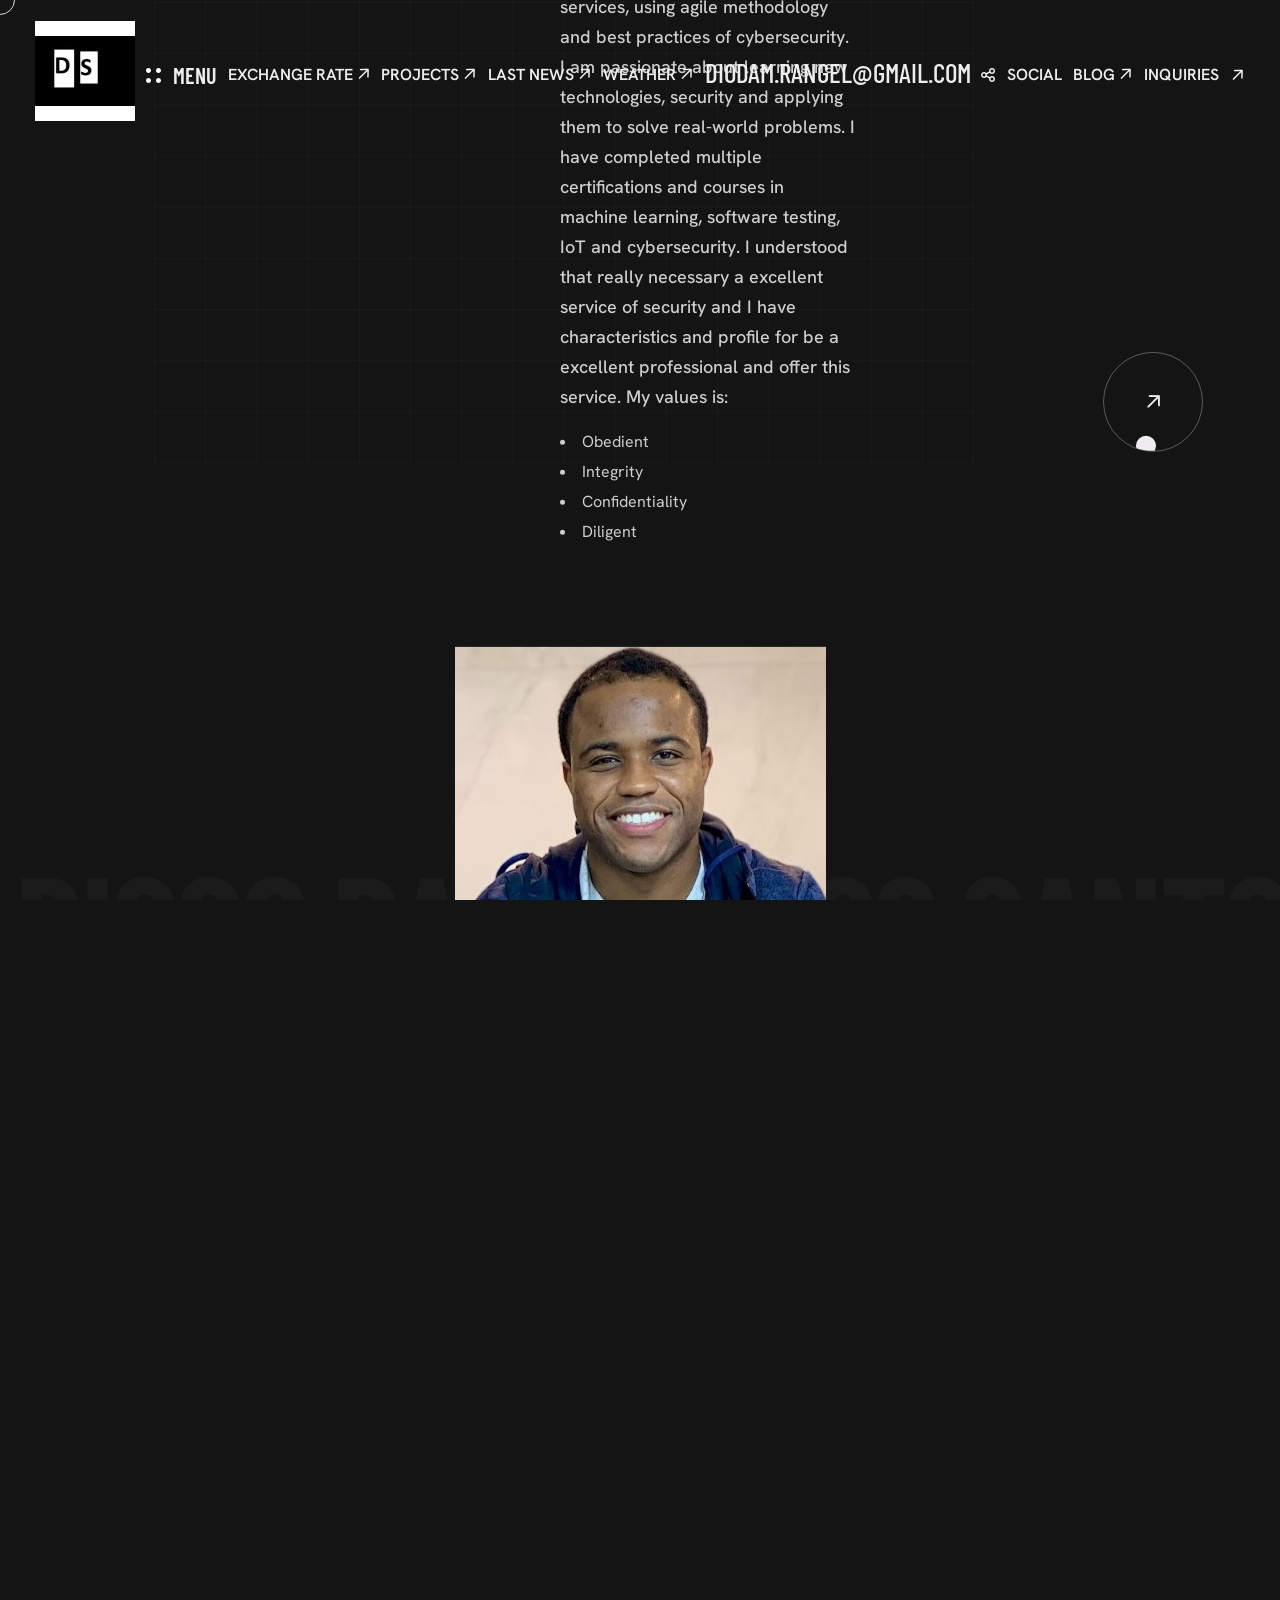
==== week07/index.html @ 123183ba "version week 07 and all assingments and final project" ====
<!doctype html>
<html class="no-js" lang="US">
 <!-- W07 Project BYU Jun 2025 WDD330 Web Frontend Development II -->
<head>
    <meta charset="utf-8">
    <meta http-equiv="x-ua-compatible" content="ie=edge">
    <title> Diogo Rangel Dos Santos WebSite</title>
    <meta name="description" content="">
    <meta name="viewport" content="width=device-width, initial-scale=1">
    <meta name="description" content="WDD 330 - Web Frontend Development II - Diogo Rangel Dos Santos">
    <meta name="author" content="Diogo Rangel Dos Santos">

    <!-- Place favicon.ico in the root directory -->
    <link rel="shortcut icon" type="image/x-icon" href="assets/img/logo/ds.jpeg">

    <!-- CSS here -->
    <link rel="stylesheet" href="assets/css/bootstrap.css">
    <link rel="stylesheet" href="assets/css/animate.css">
    <link rel="stylesheet" href="assets/css/swiper-bundle.css">
    <link rel="stylesheet" href="assets/css/slick.css">
    <link rel="stylesheet" href="assets/css/magnific-popup.css">
    <link rel="stylesheet" href="assets/css/font-awesome-pro.css">
    <link rel="stylesheet" href="assets/css/flaticon_omio.css">
    <link rel="stylesheet" href="assets/css/spacing.css">
    <link rel="stylesheet" href="assets/css/main.css">
</head>

<body class="wt-magic-cursor">
    <!--[if lte IE 9]>
      <p class="browserupgrade">You are using an <strong>outdated</strong> browser. Please <a href="hts://browsehappy.com/">upgrade your browser</a> to improve your experience and security.</p>
      <![endif]-->





    <!-- pre loader area start -->
    <div class="preloader">
        <svg viewBox="0 0 1000 1000" preserveAspectRatio="none">
           <path id="preloaderSvg" d="M0,1005S175,995,500,995s500,5,500,5V0H0Z"></path>
        </svg>
        <div class="preloader-heading">
            <div class="load-text">
               <span>L</span>
               <span>o</span>
               <span>a</span>
               <span>d</span>
               <span>i</span>
               <span>n</span>
               <span>g</span>
            </div>
         </div>
    </div>
    <!-- pre loader area end -->



    <!-- back to top start -->
    <div class="back-to-top-wrapper">
        <button id="back_to_top" type="button" class="back-to-top-btn">
            <svg width="12" height="7" viewBox="0 0 12 7" fill="none" xmlns="http://www.w3.org/2000/svg">
                <path d="M11 6L6 1L1 6" stroke="currentColor" stroke-width="1.5" stroke-linecap="round" stroke-linejoin="round" />
            </svg>
        </button>
    </div>
    <!-- back to top end -->

    

    <!-- cursor to top start -->
    <div class="cursor"></div>
    <div class="cursor2"></div>
    <!-- cursor to top end -->


    <!-- Magic cursor start -->
    <div id="magic-cursor">
        <div id="ball"></div>
    </div>
    <!-- Magic cursor end -->



    <!-- offcanvas area end -->
    <div class="wt-offcanvas-2-area p-relative">
        <div class="wt-offcanvas-2-bg is-left left-box"></div>
        <div class="wt-offcanvas-2-bg is-right right-box d-none d-md-block"></div>
        <div class="wt-offcanvas-2-wrapper">
        <div class="wt-offcanvas-2-left left-box">
            <div class="wt-offcanvas-2-left-wrap d-flex justify-content-between align-items-center">
                <div class="wtoffcanvas__logo">
                    <a class="logo-1" href="index.html"><img src="assets/img/logo/ds.jpeg" alt=""></a>
                </div>
                <div class="wt-offcanvas-2-close d-md-none text-end">
                    <button class="wt-offcanvas-2-close-btn wt-offcanvas-2-close-btn">
                    <span class="text">
                        <span>close</span>
                    </span>
                    <span class="d-inline-block">
                        <span>
                            <svg width="24" height="24" viewBox="0 0 24 24" fill="none" xmlns="http://www.w3.org/2000/svg">
                                <rect width="32.621" height="1.00918" transform="matrix(0.704882 0.709325 -0.704882 0.709325 1.0061 0)" fill="currentcolor"/>
                                <rect width="32.621" height="1.00918" transform="matrix(0.704882 -0.709325 0.704882 0.709325 0 23.2842)" fill="currentcolor"/>
                            </svg>
                        </span>
                    </span>
                    
                    </button>
                </div>
            </div>
            <div class="wt-main-menu-mobile menu-hover-active counter-row">
                <nav></nav>
            </div>
        </div>
        <div class="wt-offcanvas-2-right right-box d-none d-md-block p-relative">
            <div class="wt-offcanvas-2-close text-end">
                <button class="wt-offcanvas-2-close-btn">
                    <span class="text">
                        <span>close</span>
                    </span>
                    <span class="d-inline-block">
                    <span>
                        <svg width="38" height="38" viewBox="0 0 38 38" fill="none"
                            xmlns="http://www.w3.org/2000/svg">
                            <path d="M9.80859 9.80762L28.1934 28.1924" stroke="currentColor" stroke-width="1.5"
                                stroke-linecap="round" stroke-linejoin="round" />
                            <path d="M9.80859 28.1924L28.1934 9.80761" stroke="currentColor" stroke-width="1.5"
                                stroke-linecap="round" stroke-linejoin="round" />
                        </svg>
                    </span>
                    </span>
                    
                </button>
            </div>
            <div class="wt-offcanvas-2-right-inner d-flex flex-column justify-content-between h-100">
                <div class="wtoffcanvas__contact-info">
                    <div class="wtoffcanvas__contact-title">
                        <h5>Contact me</h5>
                    </div>
                    <ul>
                        <li>
                            <i class="fa-solid fa-location-dot"></i>
                            <a href="https://www.google.com/maps/place/S%C3%A3o+Paulo,+SP/@-23.6814346,-46.9249633,10z/data=!3m1!4b1!4m6!3m5!1s0x94ce448183a461d1:0x9ba94b08ff335bae!8m2!3d-23.5557714!4d-46.6395571!16zL20vMDIycGZt?entry=ttu&g_ep=EgoyMDI1MDExMC4wIKXMDSoASAFQAw%3D%3D" target="_blank">São Paulo, Brazil</a>
                        </li>
                        <li>
                            <i class="fas fa-envelope"></i>
                            <a href="mailto:diodam.rangel@gmail.com"><span class="__cf_email__">diodam.rangel@gmail.com</span></a>
                        </li>
                    </ul>
                </div>
                <div class="wt-footer-2-social wt-footer-right-social d-none d-sm-block">
                    <ul>
                        <li>
							<a href="https://www.linkedin.com/in/diogorangels/" target="_blank">
                                <span class="active-media">Linkedin</span>
                                <span class="hover-media"><i class="fa-brands fa-linkedin-in"></i></span>
                            </a>
                        </li>
						<li>
							<a href="https://github.com/diogorangel" target="_blank">
								<span class="active-media">GitHub</span>
								<span class="hover-media"> <i class="fa-brands fa-github"></i></span>
							</a>
                        </li>
                        <li>
							<a href="https://www.facebook.com/diogorangels" target="_blank">
								<span class="active-media">Facebook</span>
								<span class="hover-media"><i class="fa-brands fa-facebook-f"></i></span>
							</a>
                        </li>
                        <li>
                          <a href="https://instagram.com/_diogorangel" target="_blank">
                            <span class="active-media">Instagram</span>
                            <span class="hover-media"><i class="fa-brands fa-instagram"></i></span>
                          </a>
                        </li>
                        <li>
                            <a href="https://soundcloud.com/diogorangel" target="_blank">
                              <span class="active-media">Soundcloud</span>
                              <span class="hover-media"><i class="fa-brands fa-soundcloud"></i></span>
                            </a>
                        </li>
                      </ul>
                </div>
            </div>
        </div>
        </div>
    </div>
    <!-- offcanvas area start -->



    <!-- header area start -->
    <header class="wt-header-height">
        <div id="header-sticky" class="wt-header-area wt-header-transparent">
            <div class="container-fluid">
                <div class="row align-items-center">
                    <div class="col">
                        <div class="wt-header-wrapper">

                            <!-- logo -->
                            <div class="wt-header-logo">
                                <a href="index.html"><img src="assets/img/logo/ds.jpeg" alt=""></a>
                            </div>

                            <!-- toggle -->
                            <div class="wt-header-menu">
                                <button class="wt-offcanvas-open-btn">
                                    <span><svg width="15" height="15" viewBox="0 0 15 15" fill="none" xmlns="http://www.w3.org/2000/svg">
                                        <path fill-rule="evenodd" clip-rule="evenodd" d="M2.5 5C3.88071 5 5 3.88071 5 2.5C5 1.11929 3.88071 0 2.5 0C1.11929 0 0 1.11929 0 2.5C0 3.88071 1.11929 5 2.5 5ZM2.5 15C3.88071 15 5 13.8807 5 12.5C5 11.1193 3.88071 10 2.5 10C1.11929 10 0 11.1193 0 12.5C0 13.8807 1.11929 15 2.5 15ZM15 2.5C15 3.88071 13.8807 5 12.5 5C11.1193 5 10 3.88071 10 2.5C10 1.11929 11.1193 0 12.5 0C13.8807 0 15 1.11929 15 2.5ZM12.5 15C13.8807 15 15 13.8807 15 12.5C15 11.1193 13.8807 10 12.5 10C11.1193 10 10 11.1193 10 12.5C10 13.8807 11.1193 15 12.5 15Z" fill="white"/></svg>
                                    </span>
                                     menu
                                </button>
                            </div>

                            <!-- menu -->
                            <div class="d-none">
                                <nav class="wt-main-menu-content">
                                    <ul>
                                        <li class="has-dropdown"><a href="index.html">Home</a>
                                            <div class="wt-submenu submenu dark has-homemenu">
                                                <div class="row gx-6 row-cols-1 row-cols-md-1 row-cols-lg-2 row-cols-xl-3">
                                                    <div class="col homemenu mb-30">
                                                        <div class="homemenu-thumb mb-15">
                                                            <img src="assets/img/menu/home1.jpg" alt="">
                                                            <div class="homemenu-btn">
                                                                <a class="menu-btn show-1" href="index.html" id="#index">Home Page</a>
                                                            </div>
                                                        </div>
                                                        <div class="homemenu-content text-center">
                                                            <h4 class="homemenu-title">
                                                                <a href="index.html">Home Page</a>
                                                            </h4>
                                                        </div>
                                                    </div>                                                   
                                                </div>
                                            </div>
                                        </li>
                                        <li class="has-dropdown"><a href="portfolio.html">Services</a>
                                            <ul class="submenu dark wt-submenu">
                                                <li><a href="portfolio.html">Projects</a></li>
                                            </ul>
                                        </li>
                                        <li class="has-dropdown"><a href="https://www.linkedin.com/newsletters/technology-on-my-vision-7267611643126132736/" target="_blank">Blog</a>
                                            <ul class="submenu dark wt-submenu">
                                                <li><a href="https://www.linkedin.com/newsletters/technology-on-my-vision-7267611643126132736/" target="_blank">Technology on my vision</a></li>
                                            </ul>
                                        </li>
                                   <ul class="submenu dark wt-submenu"></ul>
                                        <li><a href="contact.html">Contact</a></li>
                                        <li><a href="News.html">News</a></li>
                                        <li><a href="ExchangeRate.html">Exchange Rate</a></li>
                                    </ul>
                                </nav>
                            </div>
                            <div class="wt-header-buton icon_main d-none d-sm-block">
                                <a class="wt-header-btn" href="ExchangeRate.html">Exchange Rate</a>
                                <span class="icon_box">
                                    <i class="icon_first fa-regular fa-arrow-right"></i>
                                    <i class="icon_second fa-regular fa-arrow-right"></i>
                                </span>
                            </div>
   
                            <div class="wt-header-buton icon_main d-none d-sm-block">
                                <a class="wt-header-btn" href="portfolio.html">Projects</a>
                                <span class="icon_box">
                                    <i class="icon_first fa-regular fa-arrow-right"></i>
                                    <i class="icon_second fa-regular fa-arrow-right"></i>
                                </span>
                            </div>
                             <div class="wt-header-buton icon_main d-none d-sm-block">
                                <a class="wt-header-btn" href="News.html">Last News</a>
                                <span class="icon_box">
                                    <i class="icon_first fa-regular fa-arrow-right"></i>
                                    <i class="icon_second fa-regular fa-arrow-right"></i>
                                </span>
                            </div>

                             <div class="wt-header-buton icon_main d-none d-sm-block">
                                <a class="wt-header-btn" href="weather.html">Weather</a>
                                <span class="icon_box">
                                    <i class="icon_first fa-regular fa-arrow-right"></i>
                                    <i class="icon_second fa-regular fa-arrow-right"></i>
                                </span>
                            </div>

                            <!-- mail -->
                            <div class="wt-header-mail d-none d-lg-block">
                                <a href="mailto:diodam.rangel@gmail.com">diodam.rangel@gmail.com</a>
                            </div>

                            <!-- social -->
                            <div class="wt-header-social d-none d-sm-block">
                                <ul>
                                    <li>
                                        <input class="wt-header-check-btn" type="checkbox">
                                        <a href="#submenu" onclick="scrollToSubmenu()"> <i class="fa-sharp fa-regular fa-share-nodes"></i>Social</a>
                                        <ul id ="submenu" class="submenu">
                                            <li><a href="https://www.linkedin.com/in/diogorangels/" target="_blank">LinkedIn</a></li>
                                            <li><a href="https://github.com/diogorangel" target="_blank">GitHub</a></li>
                                            <li><a href="https://www.facebook.com/diogorangels" target="_blank">Facebook</a></li>
                                            <li><a href="https://instagram.com/_diogorangel" target="_blank">Instagram</a></li>
                                            <li><a href="https://soundcloud.com/diogorangel" target="_blank">Soundcloud</a></li>
                                        </ul>
                                        <script>
                                            function scrollToSubmenu() {
                                                const submenu = document.querySelector('.submenu');
                                                submenu.scrollIntoView({ behavior: 'smooth' }); // Scrolla suavemente até o submenu
                                            }
                                        </script>
                                    </li>
                                </ul>
                            </div>
                            
                             <!-- blog -->
                            <div class="wt-header-buton icon_main d-none d-sm-block">
                                <a class="wt-header-btn" href="https://www.linkedin.com/newsletters/technology-on-my-vision-7267611643126132736/" target="_blank">Blog</a>
                                <span class="icon_box">
                                    <i class="icon_first fa-regular fa-arrow-right"></i>
                                    <i class="icon_second fa-regular fa-arrow-right"></i>
                                </span>
                            </div>

                            <!-- button -->
                            <div class="wt-header-buton icon_main d-none d-sm-block">
                                <a class="wt-header-btn" href="https://www.linkedin.com/in/diogorangels/" target="_blank">Inquiries 
                                    <span class="icon_box">
                                        <i class="icon_first fa-regular fa-arrow-right"></i>
                                        <i class="icon_second fa-regular fa-arrow-right"></i>
                                    </span>
                                </a>
                            </div>

                        </div>
                    </div>
                </div>
            </div>
        </div>
    </header>
    <!-- header area end -->



    <div id="smooth-wrapper">
        <div id="smooth-content">
            
            <main>
                <!-- Hero area start -->
                <section class="wt-hero-area fix">
                    <div class="container">
                        <div class="row">
                            <div class="col-xl-10">
                                <div class="wt-hero-content wt_fade_anim">
                                    <h4 class="wt-hero-subtitle">I'm Diogo Rangel <span></span> Thank you so much for come here.</h4>
                                    <h1 class="wt-hero-title">I'm professional for now and for the future</h1>
                                    <div class="wt-hero-descr">
                                        <h2 class="wt-hero-paragraph">As a System Analyst (QA), I have experience in test automation, quality assurance, and software development using Java, Python, Selenium, Cucumber,SQL, HTML , CSS and other tools and frameworks.
											And I have background in cybersecutiry and software development.
										</h2>
                                    </div>
                                </div>
                            </div>
                        </div>
                        <div class="row justify-content-center">
                            <div class="col-xl-2">
                                <div class="wt-hero-button">
                                    <div class="wt-hover-btn-wrapper text-center">
                                        <a class="wt-btn-circle wt-hover-btn-item wt-hover-btn" href="#">
                                           <span class="wt-btn-circle-icon">
                                            <i class="fa-regular fa-arrow-up-right"></i>
                                           </span>
                                           <i class="wt-btn-circle-dot"></i>
                                        </a>
                                     </div>
                                </div>
                            </div>
                        </div>
                    </div>
                    <div class="wt-hero-shape">
                        <img class="wt-hero-shape-2" src="assets/img/hero/hero-bg-shape2.jpeg" alt="button linkedin">
                        <img class="wt-hero-shape-3" src="assets/img/hero/hero-bg-shape3.jpeg" alt="button linkedin">
                    </div>
                </section>
                <!-- Hero area end -->


                <!-- About area start-->
                <section class="wt-about-area">
                    <div class="wt-about-top mb-100">
                        <div class="container">
                            <div class="row">
                                <div class="col-xl-5 col-lg-5">
                                    <div class="wt-section-wrapper wt_fade_anim" data-delay=".3">
                                        <h2 class="wt-section-title wt-text-invert">Hi
                                            people</h2>
                                    </div>
                                </div>
                                <div class="col-xl-4 col-lg-4 col-md-6">
                                    <div class="wt-about-content wt_fade_anim" data-delay=".5">
                                        <p class="wt-about-paragraph">I'm Diogo Rangel. As a System Analyst (QA), I have experiences in test automation, quality assurance, and software development using Java, Python, Selenium, Cucumber,SQL, HTML , CSS and other tools and frameworks. I have many works experiences in many areas. 
											I work with a bank client to deliver reliable, secure, and user-friendly web and mobile applications, APIs, and web services, using agile methodology and best practices of cybersecurity. I am passionate about learning new technologies, security and applying them to solve real-world problems.
											 I have completed multiple certifications and courses in machine learning, software testing, IoT and cybersecurity. I understood that really necessary a excellent service of security and I have characteristics and profile for be a excellent professional and offer this service. 
											 My values is:</p>
                                             <li>Obedient</li>
											 <li>Integrity</li>	
											 <li>Confidentiality</li>
											 <li>Diligent</li>
                                    </div>
                                </div>
                                <div class="col-xl-3 col-lg-3 col-md-6">
                                    <div class="wt-about-content two wt_fade_anim" data-delay=".7">
                                        <p class="wt-about-paragraph">Whether I’m QA on the development process of an app,
                                            a website, or an interactive interface, I understood that really necessary a excellent service.</p>
                                    </div>
                                </div>
                            </div>
                        </div>
                    </div>
                    <div class="wt-about-bottom">
                        <div class="container-fluid">
                            <div class="row">
                                <div class="col">
                                    <div class="wt-about-bottom-wrapper">
                                        <div class="wt-about-bottom-thumb text-center wt_fade_anim" data-delay=".3">
                                            <img src="assets/img/about/menote.jpg" alt="">
                                        </div>
                                        <div class="wt-about-bottom-button">
                                            <div class="wt-hover-btn-wrapper">
                                                <a class="wt-btn-circle wt-hover-btn-item wt-hover-btn" href="#">
                                                   <span class="wt-btn-circle-icon">
                                                    <i class="fa-regular fa-arrow-up-right"></i>
                                                   </span>
                                                   <i class="wt-btn-circle-dot"></i>
                                                </a>
                                             </div>
                                        </div>
                                        <div class="wt-about-bottom-content text-center">
                                            <h2 class="wt-about-title">Diogo Rangel Dos Santos</h2>
                                        </div>
                                    </div>
                                </div>
                            </div>
                        </div>
                    </div>
                </section>
                <!-- About area end -->


                <!-- Project area start -->
                <section class="wt-project-area fix">
                    <div class="container">
                        <div class="row justify-content-center">
                            <div class="col-xl-9">
                                <div class="wt-section-wrapper mb-70 wt_fade_anim" data-delay=".3">
                                    <h2 class="wt-section-title wt-text-invert">let’s Explore <br>
                                        Some projects</h2>
                                    <div class="wt-section-descr">
                                        <h2 class="wt-section-paragraph">Follow some projects that I Did</h2>
                                    </div>
                                </div>
                            </div>
                        </div>
                        <div class="row">
                            <div class="col-xl-12">
                                <div class="wt-project-widgets wt-hover__widget p-relative">
                                    <div class="wt-project-item current wt-widget__item wt-hover__reveal-item">
                                        <a href="portfolio.html#id=BemolDigital">
                                            <div class="wt-project-content">
                                                <h3 class="wt-project-title">Project in Java/Selenium</h3>
                                                <h3 class="wt-project-tag">Tests automated for Bemol Company</h3>
                                                <div class="wt-project-action"><span><i class="fa-regular fa-arrow-up-right"></i></span></div>
                                            </div>
                                        </a>
                                        <div class="wt-hover__reveal-bg" data-background="assets/img/project/project-thumb.jpg"></div>
                                    </div>
                                    <div class="wt-project-widgets wt-hover__widget p-relative">
                                        <div class="wt-project-item current wt-widget__item wt-hover__reveal-item">
                                            <a href="portfolio.html#id=Mentorious">
                                                <div class="wt-project-content">
                                                    <h3 class="wt-project-title">Project in Java/Selenium</h3>
                                                    <h3 class="wt-project-tag">Tests automated for start up from USA</h3>
                                                    <div class="wt-project-action"><span><i class="fa-regular fa-arrow-up-right"></i></span></div>
                                                </div>
                                            </a>
                                            <div class="wt-hover__reveal-bg" data-background="assets/img/project/project-thumb2.jpg"></div>
                                        </div>
                                    </div>
                                    <div class="wt-project-item wt-widget__item wt-hover__reveal-item">
                                        <a href="portfolio.html#id=CyberSecurity">
                                            <div class="wt-project-content">
                                                <h3 class="wt-project-title">Linux Commands as Analyst CyberSecurity</h3>
                                                <h3 class="wt-project-tag">File permissions in Linux</h3>
                                                <div class="wt-project-action"><span><i class="fa-regular fa-arrow-up-right"></i></span></div>
                                            </div>
                                        </a>
                                        <div class="wt-hover__reveal-bg" data-background="assets/img/portfolio/LinuxExample.jpg"></div>
                                    </div>
                                    <div class="wt-project-item wt-widget__item wt-hover__reveal-item">
                                        <a href="portfolio.html#id=CyberSecurity">
                                            <div class="wt-project-content">
                                                <h3 class="wt-project-title">CyberSecurity</h3>
                                                <h3 class="wt-project-tag">SQL queries</h3>
                                                <div class="wt-project-action"><span><i class="fa-regular fa-arrow-up-right"></i></span></div>
                                            </div>
                                        </a>
                                        <div class="wt-hover__reveal-bg" data-background="assets/img/project/project-thumb3.jpg"></div>
                                    </div>
                                </div>
                            </div> 
                        </div>     
                    </div>
                    <div class="wt-service-shape">
                        <img class="wt-service-shape-1" src="assets/img/hero/hero-bg-shape2.png" alt="shape">
                        <img class="wt-service-shape-2" src="assets/img/hero/hero-bg-shape3.png" alt="shape">
                        <img class="wt-service-shape-3" src="assets/img/service/service-bg-shape.png" alt="shape">
                    </div>
                </section>
                <!-- Service area end -->


                <!-- Process area Start -->
                <section class="wt-process-area">
                    <div class="container">
                        <div class="row justify-content-center">
                            <div class="col-xl-7">
                                <div class="wt-section-wrapper mb-70 wt_fade_anim">
                                    <h2 class="wt-section-title wt-text-invert">What are <br>
                                        points importants about me</h2>
                                    <div class="wt-section-descr">
                                        <p class="wt-section-paragraph">I had studied in many locals and develop
                                            my skills in many areas. I have a lot of experience in many areas.
                                        </p>
                                    </div>
                                </div>
                            </div>
                        </div>
                        <div class="row">
                            <div class="wt-process-wrapper">
                                <div class="wt-process-item wt_fade_anim" data-delay=".3">
                                    <div class="wt-process-number">
                                        <span>01</span>
                                    </div>
                                    <div class="wt-process-content">
                                        <h4 class="wt-process-title">Process of Quality of software</h4>
                                        <p class="wt-process-paragraph">I already had worked at LG Mobile, 
                                            Bradesco Bank and Brazil Bank.</p>
                                        <div class="wt-process-thumb">
                                            <img src="assets/img/process/process-thumb.jpg" alt="me">
                                        </div>
                                    </div>
                                </div>
                                <div class="wt-process-item wt_fade_anim" data-delay=".5">
                                    <div class="wt-process-number">
                                        <span>02</span>
                                    </div>
                                    <div class="wt-process-content">
                                        <h4 class="wt-process-title">I already did many kinds of voluntter services</h4>
                                        <p class="wt-process-paragraph">Around the world</p>
                                        <div class="wt-process-thumb">
                                            <img src="assets/img/process/process-thumb2.jpg" alt="">
                                        </div>
                                    </div>
                                </div>
                                <div class="wt-process-item wt_fade_anim" data-delay=".7">
                                    <div class="wt-process-number">
                                        <span>03</span>
                                    </div>
                                    <div class="wt-process-content">
                                        <h4 class="wt-process-title">Awards and Recognizes</h4>
                                        <p class="wt-process-paragraph">I already won awards and was recognizes
                                            because of my good job.
                                        </p>
                                        <div class="wt-process-thumb">
                                            <img src="assets/img/process/process-thumb3.jpg" alt="">
                                        </div>
                                    </div>
                                </div>
                            </div>
                        </div>
                    </div>
                </section>
                <!-- Process area end -->


                <!-- Team area start -->
                <section class="wt-team-area">
                    <div class="container">
                        <div class="row justify-content-center">
                            <div class="col-xl-7">
                                <div class="wt-section-wrapper mb-70 wt_fade_anim">
                                    <h2 class="wt-section-title wt-text-invert">meet my education backgroud and hobbies</h2>
                                    <div class="wt-section-descr">
                                        <p class="wt-section-paragraph">Team Member of projects, soccer teams and other things</p>
                                    </div>
                                </div>
                            </div>
                        </div>
                        <div class="row row-cols-xl-4 row-cols-lg-2 row-cols-md-2 row-cols-sm-1 gx-0 mb-105">
                            <div class="col">
                                <div class="wt-team-wrapper wt_fade_anim" data-delay=".2">
                                    <div class="wt-team-top-content">
                                        <h6 class="wt-team-subtitle">Kroton University (Universidade Anhanguera Educacional de São Paulo)</h6>
                                    </div>
                                    <div class="wt-team-social">
                                        <div class="wt-team-btn">
                                            <button><i class="fa-classic fa-regular fa-plus fa-fw"></i></button>
                                        </div>
                                        <div class="wt-team-icon">
                                            <a href="https://www.instagram.com/anhangueraedu/?hl=pt" ><i class="fa-brands fa-instagram"></i></a>
                                            <a href="https://www.linkedin.com/school/anhanguera-educacional-sa"><i class="fa-brands fa-linkedin-in"></i></a>
                                        </div>
                                    </div>
                                    <div class="wt-team-thumb">
                                        <a href="team-details.html"><img src="assets/img/team/team-thumb1.jpeg" alt=""></a>
                                    </div>
                                    <div class="wt-team-content">
                                        <h6 class="wt-team-subtitle-2"><a href="https://www.anhanguera.com/">Bachelor Degree</a></h6>
                                        <h5 class="wt-team-title"><a href="https://www.anhanguera.com/">Information System</a></h5>
                                    </div>
                                </div>
                            </div>
                            <div class="col">
                                <div class="wt-team-wrapper wt_fade_anim" data-delay=".4">
                                    <div class="wt-team-top-content">
                                        <h6 class="wt-team-subtitle">sr developer</h6>
                                    </div>
                                    <div class="wt-team-social">
                                        <div class="wt-team-btn">
                                            <button><i class="fa-classic fa-regular fa-plus fa-fw"></i></button>
                                        </div>
                                        <div class="wt-team-icon">
                                            <a href="https://www.instagram.com/byupathwayworldwide/"><i class="fa-brands fa-instagram"></i></a>
                                            <a href="https://www.linkedin.com/school/brigham-young-university/"><i class="fa-brands fa-linkedin-in"></i></a>
                                        </div>
                                    </div>
                                    <div class="wt-team-thumb">
                                        <a href="https://www.byui.edu/"><img src="assets/img/team/team-thumb2.jpeg" alt=""></a>
                                    </div>
                                    <div class="wt-team-content">
                                        <h6 class="wt-team-subtitle-2"><a href="#">Online Degree</a></h6>
                                        <h4 class="wt-team-title"><a href="https://www.byupathway.edu/">BYU-I</a></h4>
                                    </div>
                                </div>
                            </div>
                            <div class="col">
                                <div class="wt-team-wrapper wt_fade_anim" data-delay=".6">
                                    <div class="wt-team-top-content">
                                        <h6 class="wt-team-subtitle">I already studied music</h6>
                                    </div>
                                    <div class="wt-team-social">
                                        <div class="wt-team-btn">
                                            <button><i class="fa-classic fa-regular fa-plus fa-fw"></i></button>
                                        </div>
                                        <div class="wt-team-icon">
                                            <a href="https://www.instagram.com/etecdeartes_oficial/"><i class="fa-brands fa-instagram"></i></a>
                                            <a href="https://www.linkedin.com/school/etec-de-artes/"><i class="fa-brands fa-linkedin-in"></i></a>
                                        </div>
                                    </div>
                                    <div class="wt-team-thumb">
                                        <a href="https://etecdeartes.com.br/"><img src="assets/img/team/team-thumb3.jpg" alt=""></a>
                                    </div>
                                    <div class="wt-team-content">
                                        <h6 class="wt-team-subtitle-2"><a href="#">Choral/Musical Producer</a></h6>
                                        <h4 class="wt-team-title"><a href="https://soundcloud.com/diogo_rangel">Musics</a></h4>
                                    </div>
                                </div>
                            </div>
                            <div class="col">
                                <div class="wt-team-wrapper wt_fade_anim" data-delay=".8">
                                    <div class="wt-team-top-content">
                                        <h6 class="wt-team-subtitle">Player soccer</h6>
                                    </div>
                                    <div class="wt-team-social">
                                        <div class="wt-team-btn">
                                            <button><i class="fa-classic fa-regular fa-plus fa-fw"></i></button>
                                        </div>
                                        <div class="wt-team-icon">
                                            <a href="https://www.instagram.com/kennyrogerszn"><i class="fa-brands fa-instagram"></i></a>
                                            <a href="https://www.facebook.com/kennyrogerszn"><i class="fa-brands fa-facebook-f"></i></a>
                                        </div>
                                    </div>
                                    <div class="wt-team-thumb">
                                        <a href="https://www.instagram.com/kennyrogerszn/"><img src="assets/img/team/team-thumb4.jpg" alt=""></a>
                                    </div>
                                    <div class="wt-team-content">
                                        <h6 class="wt-team-subtitle-2"><a href="https://www.instagram.com/kennyrogerszn/">Soccer Player/Attacker/Right Tip/Mid Field</a></h6>
                                        <h4 class="wt-process-title"><a href="https://www.instagram.com/kennyrogerszn/">⚽Player/Attacker</a></h4>
                                    </div>
                                </div>
                            </div>
                        </div>
                        <div class="row justify-content-between">
                            <div class="col-xl-7 col-lg-7">
                                <div class="wt-section-wrapper mb-70 wt_fade_anim" data-delay=".3">
                                    <h2 class="wt-section-title wt-text-invert">Why I could <br>
                                        <span>Work</span> with you</h2>
                                    <div class="wt-section-descr">
                                        <p class="wt-section-paragraph mb-50">I'm technical, love adventures and challengies and I have a field of experiences</p>
                                        <div class="wt-service-bottom-button text-center">
                                            <div class="wt-hover-btn-wrapper">
                                                <a class="wt-btn-circle wt-hover-btn-item wt-hover-btn" href="#">
                                                   <span class="wt-btn-circle-icon">
                                                    <i class="fa-regular fa-arrow-up-right"></i>
                                                   </span>
                                                   <i class="wt-btn-circle-dot"></i>
                                                </a>
                                             </div>
                                        </div>
                                    </div>
                                </div>
                            </div>
                            <div class="col-xl-5 col-lg-5">
                                <div class="wt-team-counter-wrapper wt_fade_anim" data-delay=".5">
                                    <div class="wt-team-counter-wrap">
                                        <div class="wt-team-counter-item">
                                            <div class="wt-team-counter-count">
                                                <h2 class="wt-team-counter-title"><span class="purecounter" data-purecounter-duration="3" data-purecounter-end="500"></span>+</h2>
                                            </div>
                                            <div class="wt-team-counter-text">
                                                <p class="wt-team-counter-paragraph">Project Complete</p>
                                            </div>
                                        </div>
                                        <div class="wt-team-counter-item">
                                            <div class="wt-team-counter-count">
                                                <h2 class="wt-team-counter-title"><span class="purecounter" data-purecounter-duration="5" data-purecounter-end="99"></span>%</h2>
                                            </div>
                                            <div class="wt-team-counter-text">
                                                <p class="wt-team-counter-paragraph">Excellent Feedbacks of my managers and clients</p>
                                            </div>
                                        </div>
                                    </div>
                                </div>
                            </div>
                        </div>
                    </div>
                </section>
                <!-- Team area end -->


                <!-- Testimonial area start -->
                <section class="wt-testimonial-area fix">
                    <div class="container">
                        <div class="row justify-content-center">
                            <div class="col-xl-7">
                                <div class="wt-section-wrapper mb-100 wt_fade_anim">
                                    <h2 class="wt-section-title wt-text-invert">What the people that work with me <br>
                                         say about me</h2>
                                    <div class="wt-section-descr">
                                        <h1><p class="wt-section-paragraph">Usually, I received and have excellents recomendations</p></h1>
                                    </div>
                                </div>
                            </div>
                        </div>
                        <div class="row mb-90">
                            <div class="col">
                                <div class="wt-testimonial-wrapper wt_fade_anim">
                                    <div class="wt-testimonial-item">
                                        <div class="wt-testimonial-top">
                                            <div class="wt-testimonial-img">
                                                <a href="https://www.linkedin.com/in/brunopimentelpereira/" target="_blank"><img src="assets/img/testimonial/testi1.jpeg" alt="Photo Bruno"></a>
                                            </div>
                                            <div class="wt-testimonial-review">
                                                <div class="star-ratings">
                                                   <div class="fill-ratings" style="width: 99%">
                                                      <span>★★★★★</span>
                                                   </div>
                                                   <div class="empty-ratings">
                                                      <span>★★★★★</span>
                                                   </div>
                                                </div>
                                            </div>
                                        </div>
                                        <div class="wt-testimonial-content">
                                            <p class="wt-testimonial-paragraph">"Diogo is a great professional whom I recommend! I've had the pleasure of working with him, and he has always shown a genuine interest in learning new things.
                                                His curiosity and willingness to grow are truly impressive.
                                                Diogo is not just a great professional; he brings a positive attitude to the team and tackles every challenge with enthusiasm. 
                                                He adapts easily and knows how to get things done.
                                                I have no doubt that Diogo will continue to shine in his career, and I'm sure he'll make a fantastic impact wherever he goes.
                                                I highly recommend him."</p>
                                            <h5 class="wt-testimonial-name">Bruno Pimentel - Project Manager/Test Enginner</h5>
                                        </div>
                                    </div>
                                    <div class="wt-testimonial-item">
                                        <div class="wt-testimonial-top">
                                            <div class="wt-testimonial-img">
                                                <a href="https://www.linkedin.com/in/paula-fernanda-rodrigues-teixeira-de-carvalho/" target="_blank"><img src="assets/img/testimonial/testi2.jpeg" alt=" Photo Paula"></a>
                                            </div>
                                            <div class="wt-testimonial-review">
                                                <div class="star-ratings">
                                                   <div class="fill-ratings" style="width: 99%">
                                                      <span>★★★★★</span>
                                                   </div>
                                                   <div class="empty-ratings">
                                                      <span>★★★★★</span>
                                                   </div>
                                                </div>
                                            </div>
                                        </div>
                                        <div class="wt-testimonial-content">
                                            <p class="wt-testimonial-paragraph">"Diogo is an example of a focused, expert and transformative professional.
                                                His dedication to the Testing community at Minsait is inspiring, always contributing to the growth and strengthening of the area,
                                                helping me to bring the culture of quality to everyone, whether through writing technical articles, participating in our events or discussions where he always shares a lot of knowledge and promoting quality around us.
                                                He is a professional with exceptional technical qualities and highly flexible, which makes him practically unbeatable in our challenges. I like his critical analysis, his respectful argumentative way and how involved 
                                                he is in each area he works on, always being positive and proactive.I appreciate his contributions to the evolution of the area at Minsait and it is a great joy to have a professional like him in my career, where we work in a two-way manner, 
                                                always learning and teaching. We are together, on this journey of evolution. Count on me always! 💪🏽🐞."</p>
                                            <h5 class="wt-testimonial-name">Paula Fernandes - Head of Testing Hub at Minsait </h5>
                                        </div>
                                    </div>
                                    <div class="wt-testimonial-item">
                                        <div class="wt-testimonial-top">
                                            <div class="wt-testimonial-img">
                                                <a href="https://www.linkedin.com/in/patricia-zampieri-a6a84b3b/"target="_blank"><img src="assets/img/testimonial/testi3.jpeg" alt="Photo Patricia"></a>
                                            </div>
                                            <div class="wt-testimonial-review">
                                                <div class="star-ratings">
                                                   <div class="fill-ratings" style="width: 99%">
                                                      <span>★★★★★</span>
                                                   </div>
                                                   <div class="empty-ratings">
                                                      <span>★★★★★</span>
                                                   </div>
                                                </div>
                                            </div>
                                        </div>
                                        <div class="wt-testimonial-content">
                                            <p class="wt-testimonial-paragraph">"I had the pleasure of leading Diogo for a few months at Minsait.
                                                We were able to establish a great connection and started some actions focused on his career.
                                                Diogo is a very dedicated and disciplined professional and faces any challenge with enthusiasm.
                                                Having Diogo on the team is synonymous with peace of mind because his collaborative approach and willingness to share knowledge are also strong points among many others that he has.
                                                I am very proud of his progress and to see that his work is being recognized by others!
                                                I hope to be able to work with Diogo again and I am sure that those who work or have worked with him feel the same privilege as I do."</p>
                                            <h5 class="wt-testimonial-name">Patricia Zampieri - Project Manager</h5>
                                        </div>
                                    </div>
                                    <div class="wt-testimonial-item">
                                        <div class="wt-testimonial-top">
                                            <div class="wt-testimonial-img">
                                                <a href="https://www.linkedin.com/in/meire-gomes-026836141/" target="_blank"></a> <img src="assets/img/testimonial/testi4.jpeg" alt="Meire Photo">
                                            </div>
                                            <div class="wt-testimonial-review">
                                                <div class="star-ratings">
                                                   <div class="fill-ratings" style="width: 99%">
                                                      <span>★★★★★</span>
                                                   </div>
                                                   <div class="empty-ratings">
                                                      <span>★★★★★</span>
                                                   </div>
                                                </div>
                                            </div>
                                        </div>
                                        <div class="wt-testimonial-content">
                                            <p class="wt-testimonial-paragraph">"Diogo Rangel, what can I say about this incredible person!
                                                I am grateful to you, Diogo, for being part of my team.
                                                An excellent professional, your work is always extremely dedicated.
                                                I watch your deliveries, everything is so perfect, aligned, very detailed in everything you do.
                                                You not only achieve what is expected, you ALWAYS EXCEED your deliveries. A responsible, resilient,
                                                dedicated, creative, communicative and proactive professional. Your vision for Quality and Automation is beyond; a professional with a future."</p>
                                            <h5 class="wt-testimonial-name">Meire Gomes - Business Analyst at Minsait</h5>
                                        </div>
                                        <div class="wt-testimonial-item">
                                            <div class="wt-testimonial-top">
                                                <div class="wt-testimonial-img">
                                                    <a href="https://www.linkedin.com/in/allesonalbuquerque/" target="_blank"></a><img src="assets/img/testimonial/testi5.jpeg" alt="Alleson Photo">
                                                </div>
                                                <div class="wt-testimonial-review">
                                                    <div class="star-ratings">
                                                       <div class="fill-ratings" style="width: 99%">
                                                          <span>★★★★★</span>
                                                       </div>
                                                       <div class="empty-ratings">
                                                          <span>★★★★★</span>
                                                       </div>
                                                    </div>
                                                </div>
                                            </div>
                                            <div class="wt-testimonial-content">
                                                <p class="wt-testimonial-paragraph">"I had the opportunity to work with Diogo in software quality and 
                                                    I could see his desire for continuous learning and 
                                                    his quest to always add the best to the deliveries he made, a great professional.</h5>
                                            </div>
                                            <h5 class="wt-testimonial-name">Alleson Albuquerque - Quality Enginner at CI&T</h5>
                                        </div>    
                                    </div>
                                </div>
                            </div>
                        </div>
                        <div class="row justify-content-center">
                            <div class="col-xl-2">
                                <div class="wt-service-bottom-button text-center">
                                    <div class="wt-hover-btn-wrapper">
                                        <a class="wt-btn-circle wt-hover-btn-item wt-hover-btn" href="#">
                                           <span class="wt-btn-circle-icon">
                                            <i class="fa-regular fa-arrow-up-right"></i>
                                           </span>
                                           <i class="wt-btn-circle-dot"></i>
                                        </a>
                                     </div>
                                </div>
                            </div>
                        </div>
                    </div>
                    <div class="wt-testimonial-shape">
                        <img class="wt-testimonial-shape-1" src="assets/img/testimonial/testimonial-frame.png" alt="">
                        <img class="wt-testimonial-shape-2" src="assets/img/hero/hero-bg-shape2.png" alt="">
                        <img class="wt-testimonial-shape-3" src="assets/img/hero/hero-bg-shape3.png" alt="">
                    </div>
                </section>
                <!-- Testimonial area end -->



                <!-- Blog area start -->
                <section class="wt-blog-area">
                    <div class="container">
                        <div class="row justify-content-center">
                            <div class="col-xl-7">
                                <div class="wt-section-wrapper mb-70 wt_fade_anim">
                                    <h2 class="wt-section-title wt-text-invert">Read my latest blogs</h2>
                                    <div class="wt-section-descr">
                                        <p class="wt-section-paragraph">Technology on my vision and other themes</p>
                                    </div>
                                </div>
                            </div>
                        </div>
                        <div class="row">
                            <div class="col-xl-4 col-lg-6 col-md-6">
                                <div class="wt-blog-wrapper wt_fade_anim" data-delay=".5">
                                    <div class="wt-blog-thumb">
                                        <a class="libutton" href="https://www.linkedin.com/build-relation/newsletter-follow?entityUrn=7267611643126132736" target="_blank">Subscribe on LinkedIn</a>
                                        <a href="https://www.linkedin.com/newsletters/technology-on-my-vision-7267611643126132736/"><img src="assets/img/blog/blog-item2.jpg" alt="blog"></a>
                                    </div>
                                    <div class="wt-blog-meta">
                                        <span><a href="https://encurtador.com.br/4hoS2">Test Enginner/Agile Methodology</a></span>
                                        <span>November 2024</span>
                                    </div>
                                    <div class="wt-blog-content">
                                        <h4 class="wt-blog-title"><a href="https://encurtador.com.br/4hoS2">Developement and Software Quality and Ágile Methodology</a></h4>
                                    </div>
                                </div>
                            </div>
                            <div class="col-xl-4 col-lg-6 col-md-6">
                                <div class="wt-blog-wrapper wt_fade_anim" data-delay=".3">
                                    <div class="wt-blog-thumb">
                                    <a class="libutton" href="https://www.linkedin.com/build-relation/newsletter-follow?entityUrn=7267611643126132736" target="_blank">Subscribe on LinkedIn</a>
                                    <a href="https://www.linkedin.com/newsletters/technology-on-my-vision-7267611643126132736/" target="_blank"><img src="assets/img/blog/blog-item1.jpg" alt=""></a>
                                    </div>
                                    <div class="wt-blog-meta">
                                        <span><a href="#">IA</a></span>
                                        <span>December 2024</span>
                                    </div>
                                    <div class="wt-blog-content">
                                        <h4 class="wt-blog-title"><a href="https://lnkd.in/dTSHg67U">The Hierarchy of Modern Knowledge - From Bits to Artificial Intelligence</a></h4>
                                    </div>
                                </div>
                            </div>
                            <div class="col-xl-4 col-lg-6 col-md-6">
                                <div class="wt-blog-wrapper wt_fade_anim" data-delay=".5">
                                    <div class="wt-blog-thumb">
                                        <a class="libutton" href="https://www.linkedin.com/build-relation/newsletter-follow?entityUrn=7267611643126132736" target="_blank">Subscribe on LinkedIn</a>
                                        <a href="https://www.linkedin.com/newsletters/technology-on-my-vision-7267611643126132736/"><img src="assets/img/blog/CyberSecurity.jpeg" alt="blog"></a>
                                    </div>
                                    <div class="wt-blog-meta">
                                        <span><a href="https://lnkd.in/dRRsk8Px">Techonology/CyberSecurity/Sources<a></span>
                                        <span>March 2025</span>
                                    </div>
                                    <div class="wt-blog-content">
                                        <h4 class="wt-blog-title"><a href="https://lnkd.in/dRRsk8Px">The current state and the trends in cybersecurity</a></h4>
                                    </div>
                                </div>
                            </div>
                            <div class="col-xl-4 col-lg-6 col-md-6">
                                <div class="wt-blog-wrapper wt_fade_anim" data-delay=".5">
                                    <div class="wt-blog-thumb">
                                        <a class="libutton" href="https://www.linkedin.com/build-relation/newsletter-follow?entityUrn=7267611643126132736" target="_blank">Subscribe on LinkedIn</a>
                                        <a href="https://www.linkedin.com/newsletters/technology-on-my-vision-7267611643126132736/"><img src="assets/img/blog/music.jpg" alt="blog"></a>
                                    </div>
                                    <div class="wt-blog-meta">
                                        <span><a href="https://encurtador.com.br/4hoS2">Music/Techonology/Daily<a></span>
                                        <span>January 2025</span>
                                    </div>
                                    <div class="wt-blog-content">
                                        <h4 class="wt-blog-title"><a href="https://www.linkedin.com/pulse/influence-music-our-behavior-technology-days-diogo-rangel-ix6if">The influence of sound waves on our behavior and on technology in our days</a></h4>
                                    </div>
                                </div>
                            </div>
                        </div>
                    </div>
                </section>
                <!-- Blog area end -->


            </main>
                <!-- Footer area start -->
                <footer class="wt-footer-area fix">
                    <div class="wt-footer-top">
                        <div class="container">
                            <div class="row"> 
                                <div class="col-xl-2 col-lg-2">
                                    <div class="wt-footer-info mt-55 wt_fade_anim" data-delay=".3">
                                        <div class="wt-footer-logo mb-20">
                                            <a href="index.html"><img src="assets/img/logo/ds.jpeg" alt="Logo DS"></a>
                                        </div>
                                        <div class="wt-footer-content">
                                            <p>Diogo Rangel Dos Santos</p>
                                        </div>     
                                    </div>
                                </div>
                                    <div class="wt-footer-info mt-55 wt_fade_anim" data-delay=".3">
                                        <div class="wt-footer-logo mb-20">
                                            <a href="https://www.youtube.com/embed/yGlRy93cS14?si=XWXCti6sdPKNoP3J"><img src="https://img.shields.io/youtube/channel/subscribers/UCt1FtU-lbfQq65yJmpba7Uw" alt="Logo DS"></a>
                                           <iframe width="560" height="315" src="https://www.youtube.com/embed/yGlRy93cS14?si=XWXCti6sdPKNoP3J" title="YouTube video player" frameborder="0" allow="accelerometer; autoplay; clipboard-write; encrypted-media; gyroscope; picture-in-picture; web-share" referrerpolicy="strict-origin-when-cross-origin" allowfullscreen></iframe>
                                        </div>
                                        <div class="wt-footer-content">
                                            <p>Diogo Rangel Dos Santos</p>
                                        </div>     
                                    </div>
                                </div>
                                <div class="col-xl-9 col-lg-9">
                                    <div class="wt-footer-widget-top text-center wt_fade_anim" data-delay=".5">
                                        <div class="wt-section-wrapper">
                                            <h2 class="wt-section-title wt-text-invert">Let’s <br> work together</h2>
                                        </div>
                                        <div class="wt-footer-widget-border"></div>
                                        <div class="wt-footer-widget-mail">
                                            <h6>Email me</h6>
                                            <a href="mailto:support-omio@gmail.com">diodam.rangel@gmail.com</a>
                                        </div>
                                        <div class="wt-footer-right-social">
                                            <ul>
                                                <li>
                                                    <a href="https://www.linkedin.com/in/diogorangels/" target="_blank">
                                                        <span class="active-media">Linkedin</span>
                                                        <span class="hover-media"><i class="fa-brands fa-linkedin-in"></i></span>
                                                    </a>
                                                </li>
                                                <li>
                                                    <a href="https://github.com/diogorangel" target="_blank">
                                                        <span class="active-media">GitHub</span>
                                                        <span class="hover-media"> <i class="fa-brands fa-github"></i></span>
                                                    </a>
                                                </li>
                                                <li>
                                                    <a href="https://www.facebook.com/diogorangels" target="_blank">
                                                        <span class="active-media">Facebook</span>
                                                        <span class="hover-media"><i class="fa-brands fa-facebook-f"></i></span>
                                                    </a>
                                                </li>
                                                <li>
                                                  <a href="https://instagram.com/_diogorangel" target="_blank">
                                                    <span class="active-media">Instagram</span>
                                                    <span class="hover-media"><i class="fa-brands fa-instagram"></i></span>
                                                  </a>
                                                </li>
                                                <li>
                                                    <a href="https://soundcloud.com/diogorangel" target="_blank">
                                                      <span class="active-media">Soundcloud</span>
                                                      <span class="hover-media"><i class="fa-brands fa-soundcloud"></i></span>
                                                    </a>
                                                </li>
                                            </ul>   
                                        </div>
                                    </div>
                                </div>
                                <div class="col-xl-1 col-lg-1">
                                    <div class="wt-footer-widget-menu">
                                        <div class="wt-header-menu mt-40 wt_fade_anim" data-delay=".7">
                                            <ul>
                                                <li>
                                                    <a href="#"><img src="assets/img/icon/menu.svg" alt=""> menu</a>
                                                    <ul class="submenu">
                                                        <li><a href="index.html">Home</a></li>
                                                        <li><a href="portfolio.html">Services</a></li>
                                                        <li><a href="https://www.linkedin.com/in/diogorangels/" target="_blank" >About</a></li>
                                                        <li><a href="contact.html">Contact</a></li>
                                                        <li><a href="weather.html">Weather</a></li>
                                                        <li><a href="News.html">News</a></li>
                                                        <li><a href="ExchangeRate.html">Exchange Rate</a></li>
                                                    </ul>
                                                </li>
                                            </ul>
                                        </div>
                                    </div>
                                </div>
                            </div>
                        </div>
                    </div>
                    <div class="wt-footer-center">
                        <div class="container-fluid">
                            <div class="row">
                                <div class="col">
                                    <div class="wt-about-bottom-content text-center">
                                        <h2 class="wt-about-title">Diogo Rangel</h2>
                                    </div>
                                </div>
                            </div>
                        </div>
                    </div>
                    <div class="wt-footer-bottom">
                        <div class="container">
                            <div class="row justify-content-center">
                                <div class="col">
                                    <div class="wt-footer-copyright text-center">
                                        <p class="wt-footer-copyright-pagaraph">Copyright © 2025 <a href="https://www.linkedin.com/in/diogorangels/">Diogo Rangel Dos Santos</a>. All Rights Reserved.</p>
                                    </div>
                                </div>
                            </div>
                        </div>
                    </div>
                </footer>
                <!-- Footer area end -->


        </div>
    </div>





    <!-- JS here -->
    <script src="assets/js/vendor/jquery.js"></script>
    <script src="assets/js/vendor/waypoints.js"></script>
    <script src="assets/js/bootstrap-bundle.js"></script>

    <script src="assets/js/gsap/gsap.js"></script>
    <script src="assets/js/gsap/gsap-scroll-to-plugin.js"></script>
    <script src="assets/js/gsap/gsap-scroll-smoother.js"></script>
    <script src="assets/js/gsap/gsap-scroll-trigger.js"></script>
    <script src="assets/js/gsap/gsap-split-text.js"></script>
    <script src="assets/js/chroma.min.js"></script>
    <script src='assets/js/scroll-magic.js'></script>

    <script src="assets/js/countdown.js"></script>
    <script src="assets/js/swiper-bundle.js"></script>
    <script src="assets/js/text-slide.js"></script>
    <script src="assets/js/slick.js"></script>
    <script src="assets/js/range-slider.js"></script>
    <script src="assets/js/magnific-popup.js"></script>
    <script src="assets/js/nice-select.js"></script>
    <script src="assets/js/purecounter.js"></script>
    <script src="assets/js/wow.js"></script>
    <script src="assets/js/vanilla-tilt.min.js"></script>
    <script src="assets/js/isotope-pkgd.js"></script>
    <script src="assets/js/imagesloaded-pkgd.js"></script>
    <script src="assets/js/ajax-form.js"></script>
    <script src="assets/js/slider-active.js"></script>
    <script src="assets/js/main.js"></script>
    <script src="assets/js/wt-cursor.js"></script>
</body>

</html>
---- week07/assets/css/flaticon_omio.css ----
/*!
*    ______ _       _   _
*    |  ____| |     | | (_)
*    | |__  | | __ _| |_ _  ___ ___  _ __
*    |  __| | |/ _` | __| |/ __/ _ \| '_ \
*    | |    | | (_| | |_| | (_| (_) | | | |
*    |_|    |_|\__,_|\__|_|\___\___/|_| |_|
*
*         https://www.flaticon.com
*/

@font-face {
    font-family: "flaticon_omio";
    src: url("../fonts/flaticon_omio.woff2") format("woff2"),
url("../fonts/flaticon_omio.woff") format("woff"),
url("../fonts/flaticon_omio.eot") format("embedded-opentype"),
url("../fonts/flaticon_omio.ttf") format("truetype"),
url("../fonts/flaticon_omio.svg") format("svg")
}

i[class^="flaticon-"]:before, i[class*=" flaticon-"]:before {
    font-family: flaticon_omio !important;
    font-style: normal;
    font-weight: normal !important;
    font-variant: normal;
    text-transform: none;
    line-height: 1;
    -webkit-font-smoothing: antialiased;
    -moz-osx-font-smoothing: grayscale;
}

.flaticon-check-mark:before {
    content: "\f101";
}
.flaticon-idea:before {
    content: "\f102";
}
.flaticon-vector:before {
    content: "\f103";
}
.flaticon-web-designing:before {
    content: "\f104";
}
.flaticon-editor:before {
    content: "\f105";
}
.flaticon-asterisk:before {
    content: "\f106";
}
.flaticon-email-marketing:before {
    content: "\f107";
}
.flaticon-sustainability:before {
    content: "\f108";
}
.flaticon-double-quotes:before {
    content: "\f109";
}
.flaticon-add:before {
    content: "\f10a";
}
.flaticon-ads:before {
    content: "\f10b";
}
---- week07/assets/css/spacing.css ----
.mt-5{margin-top:5px !important}.mt-10{margin-top:10px}.mt-15{margin-top:15px}.mt-20{margin-top:20px}.mt-25{margin-top:25px}.mt-30{margin-top:30px}.mt-35{margin-top:35px}.mt-40{margin-top:40px}.mt-45{margin-top:45px}.mt-50{margin-top:50px}.mt-55{margin-top:55px}.mt-60{margin-top:60px}.mt-65{margin-top:65px}.mt-70{margin-top:70px}.mt-75{margin-top:75px}.mt-80{margin-top:80px}.mt-85{margin-top:85px}.mt-90{margin-top:90px}.mt-95{margin-top:95px}.mt-100{margin-top:100px}.mt-105{margin-top:105px}.mt-110{margin-top:110px}.mt-115{margin-top:115px}.mt-120{margin-top:120px}.mt-125{margin-top:125px}.mt-130{margin-top:130px}.mt-135{margin-top:135px}.mt-140{margin-top:140px}.mt-145{margin-top:145px}.mt-150{margin-top:150px}.mt-155{margin-top:155px}.mt-160{margin-top:160px}.mt-165{margin-top:165px}.mt-170{margin-top:170px}.mt-175{margin-top:175px}.mt-180{margin-top:180px}.mt-185{margin-top:185px}.mt-190{margin-top:190px}.mt-195{margin-top:195px}.mt-200{margin-top:200px}.mb-5{margin-bottom:5px !important}.mb-10{margin-bottom:10px}.mb-15{margin-bottom:15px}.mb-20{margin-bottom:20px}.mb-25{margin-bottom:25px}.mb-30{margin-bottom:30px}.mb-35{margin-bottom:35px}.mb-40{margin-bottom:40px}.mb-45{margin-bottom:45px}.mb-50{margin-bottom:50px}.mb-55{margin-bottom:55px}.mb-60{margin-bottom:60px}.mb-65{margin-bottom:65px}.mb-70{margin-bottom:70px}.mb-75{margin-bottom:75px}.mb-80{margin-bottom:80px}.mb-85{margin-bottom:85px}.mb-90{margin-bottom:90px}.mb-95{margin-bottom:95px}.mb-100{margin-bottom:100px}.mb-105{margin-bottom:105px}.mb-110{margin-bottom:110px}.mb-115{margin-bottom:115px}.mb-120{margin-bottom:120px}.mb-125{margin-bottom:125px}.mb-130{margin-bottom:130px}.mb-135{margin-bottom:135px}.mb-140{margin-bottom:140px}.mb-145{margin-bottom:145px}.mb-150{margin-bottom:150px}.mb-155{margin-bottom:155px}.mb-160{margin-bottom:160px}.mb-165{margin-bottom:165px}.mb-170{margin-bottom:170px}.mb-175{margin-bottom:175px}.mb-180{margin-bottom:180px}.mb-185{margin-bottom:185px}.mb-190{margin-bottom:190px}.mb-195{margin-bottom:195px}.mb-200{margin-bottom:200px}.ml-5{margin-left:5px}.ml-10{margin-left:10px}.ml-15{margin-left:15px}.ml-20{margin-left:20px}.ml-25{margin-left:25px}.ml-30{margin-left:30px}.ml-35{margin-left:35px}.ml-40{margin-left:40px}.ml-45{margin-left:45px}.ml-50{margin-left:50px}.ml-55{margin-left:55px}.ml-60{margin-left:60px}.ml-65{margin-left:65px}.ml-70{margin-left:70px}.ml-75{margin-left:75px}.ml-80{margin-left:80px}.ml-85{margin-left:85px}.ml-90{margin-left:90px}.ml-95{margin-left:95px}.ml-100{margin-left:100px}.ml-105{margin-left:105px}.ml-110{margin-left:110px}.ml-115{margin-left:115px}.ml-120{margin-left:120px}.ml-125{margin-left:125px}.ml-130{margin-left:130px}.ml-135{margin-left:135px}.ml-140{margin-left:140px}.ml-145{margin-left:145px}.ml-150{margin-left:150px}.ml-155{margin-left:155px}.ml-160{margin-left:160px}.ml-165{margin-left:165px}.ml-170{margin-left:170px}.ml-175{margin-left:175px}.ml-180{margin-left:180px}.ml-185{margin-left:185px}.ml-190{margin-left:190px}.ml-195{margin-left:195px}.ml-200{margin-left:200px}.mr-5{margin-right:5px}.mr-10{margin-right:10px}.mr-15{margin-right:15px}.mr-20{margin-right:20px}.mr-25{margin-right:25px}.mr-30{margin-right:30px}.mr-35{margin-right:35px}.mr-40{margin-right:40px}.mr-45{margin-right:45px}.mr-50{margin-right:50px}.mr-55{margin-right:55px}.mr-60{margin-right:60px}.mr-65{margin-right:65px}.mr-70{margin-right:70px}.mr-75{margin-right:75px}.mr-80{margin-right:80px}.mr-85{margin-right:85px}.mr-90{margin-right:90px}.mr-95{margin-right:95px}.mr-100{margin-right:100px}.mr-105{margin-right:105px}.mr-110{margin-right:110px}.mr-115{margin-right:115px}.mr-120{margin-right:120px}.mr-125{margin-right:125px}.mr-130{margin-right:130px}.mr-135{margin-right:135px}.mr-140{margin-right:140px}.mr-145{margin-right:145px}.mr-150{margin-right:150px}.mr-155{margin-right:155px}.mr-160{margin-right:160px}.mr-165{margin-right:165px}.mr-170{margin-right:170px}.mr-175{margin-right:175px}.mr-180{margin-right:180px}.mr-185{margin-right:185px}.mr-190{margin-right:190px}.mr-195{margin-right:195px}.mr-200{margin-right:200px}.pt-5{padding-top:5px !important}.pt-10{padding-top:10px}.pt-15{padding-top:15px}.pt-20{padding-top:20px}.pt-25{padding-top:25px}.pt-30{padding-top:30px}.pt-35{padding-top:35px}.pt-40{padding-top:40px}.pt-45{padding-top:45px}.pt-50{padding-top:50px}.pt-55{padding-top:55px}.pt-60{padding-top:60px}.pt-65{padding-top:65px}.pt-70{padding-top:70px}.pt-75{padding-top:75px}.pt-80{padding-top:80px}.pt-85{padding-top:85px}.pt-90{padding-top:90px}.pt-95{padding-top:95px}.pt-100{padding-top:100px}.pt-105{padding-top:105px}.pt-110{padding-top:110px}.pt-115{padding-top:115px}.pt-120{padding-top:120px}.pt-125{padding-top:125px}.pt-130{padding-top:130px}.pt-135{padding-top:135px}.pt-140{padding-top:140px}.pt-145{padding-top:145px}.pt-150{padding-top:150px}.pt-155{padding-top:155px}.pt-160{padding-top:160px}.pt-165{padding-top:165px}.pt-170{padding-top:170px}.pt-175{padding-top:175px}.pt-180{padding-top:180px}.pt-185{padding-top:185px}.pt-190{padding-top:190px}.pt-195{padding-top:195px}.pt-200{padding-top:200px}.pb-5{padding-bottom:5px !important}.pb-10{padding-bottom:10px}.pb-15{padding-bottom:15px}.pb-20{padding-bottom:20px}.pb-25{padding-bottom:25px}.pb-30{padding-bottom:30px}.pb-35{padding-bottom:35px}.pb-40{padding-bottom:40px}.pb-45{padding-bottom:45px}.pb-50{padding-bottom:50px}.pb-55{padding-bottom:55px}.pb-60{padding-bottom:60px}.pb-65{padding-bottom:65px}.pb-70{padding-bottom:70px}.pb-75{padding-bottom:75px}.pb-80{padding-bottom:80px}.pb-85{padding-bottom:85px}.pb-90{padding-bottom:90px}.pb-95{padding-bottom:95px}.pb-100{padding-bottom:100px}.pb-105{padding-bottom:105px}.pb-110{padding-bottom:110px}.pb-115{padding-bottom:115px}.pb-120{padding-bottom:120px}.pb-125{padding-bottom:125px}.pb-130{padding-bottom:130px}.pb-135{padding-bottom:135px}.pb-140{padding-bottom:140px}.pb-145{padding-bottom:145px}.pb-150{padding-bottom:150px}.pb-155{padding-bottom:155px}.pb-160{padding-bottom:160px}.pb-165{padding-bottom:165px}.pb-170{padding-bottom:170px}.pb-175{padding-bottom:175px}.pb-180{padding-bottom:180px}.pb-185{padding-bottom:185px}.pb-190{padding-bottom:190px}.pb-195{padding-bottom:195px}.pb-200{padding-bottom:200px}.pl-5{padding-left:5px}.pl-10{padding-left:10px}.pl-15{padding-left:15px}.pl-20{padding-left:20px}.pl-25{padding-left:25px}.pl-30{padding-left:30px}.pl-35{padding-left:35px}.pl-40{padding-left:40px}.pl-45{padding-left:45px}.pl-50{padding-left:50px}.pl-55{padding-left:55px}.pl-60{padding-left:60px}.pl-65{padding-left:65px}.pl-70{padding-left:70px}.pl-75{padding-left:75px}.pl-80{padding-left:80px}.pl-85{padding-left:85px}.pl-90{padding-left:90px}.pl-95{padding-left:95px}.pl-100{padding-left:100px}.pl-105{padding-left:105px}.pl-110{padding-left:110px}.pl-115{padding-left:115px}.pl-120{padding-left:120px}.pl-125{padding-left:125px}.pl-130{padding-left:130px}.pl-135{padding-left:135px}.pl-140{padding-left:140px}.pl-145{padding-left:145px}.pl-150{padding-left:150px}.pl-155{padding-left:155px}.pl-160{padding-left:160px}.pl-165{padding-left:165px}.pl-170{padding-left:170px}.pl-175{padding-left:175px}.pl-180{padding-left:180px}.pl-185{padding-left:185px}.pl-190{padding-left:190px}.pl-195{padding-left:195px}.pl-200{padding-left:200px}.pr-5{padding-right:5px}.pr-10{padding-right:10px}.pr-15{padding-right:15px}.pr-20{padding-right:20px}.pr-25{padding-right:25px}.pr-30{padding-right:30px}.pr-35{padding-right:35px}.pr-40{padding-right:40px}.pr-45{padding-right:45px}.pr-50{padding-right:50px}.pr-55{padding-right:55px}.pr-60{padding-right:60px}.pr-65{padding-right:65px}.pr-70{padding-right:70px}.pr-75{padding-right:75px}.pr-80{padding-right:80px}.pr-85{padding-right:85px}.pr-90{padding-right:90px}.pr-95{padding-right:95px}.pr-100{padding-right:100px}.pr-105{padding-right:105px}.pr-110{padding-right:110px}.pr-115{padding-right:115px}.pr-120{padding-right:120px}.pr-125{padding-right:125px}.pr-130{padding-right:130px}.pr-135{padding-right:135px}.pr-140{padding-right:140px}.pr-145{padding-right:145px}.pr-150{padding-right:150px}.pr-155{padding-right:155px}.pr-160{padding-right:160px}.pr-165{padding-right:165px}.pr-170{padding-right:170px}.pr-175{padding-right:175px}.pr-180{padding-right:180px}.pr-185{padding-right:185px}.pr-190{padding-right:190px}.pr-195{padding-right:195px}.pr-200{padding-right:200px}.ml-375{margin-left: -375px;}.pb-290{padding-bottom: 290px;}
---- week07/assets/css/main.css ----
/*-----------------------------------------------------------------------------------
**********************************************/
/*----------------------------------------*/
/*  1.1 Theme Default
/*----------------------------------------*/
@import url("https://fonts.googleapis.com/css2?family=Barlow+Condensed:ital,wght@0,100;0,200;0,300;0,400;0,500;0,600;0,700;0,800;0,900;1,100;1,200;1,300;1,400;1,500;1,600;1,700;1,800;1,900&family=Hanken+Grotesk:ital,wght@0,100..900;1,100..900&display=swap");
.mean-container .mean-nav ul li > a.mean-expand i, .wt-product-tab-2 .nav-tabs .nav-link .wt-product-tab-tooltip, .wt-tab-line, .wt-offcanvas-2-left, .wt-offcanvas-2-right, .wt-offcanvas-2-close, .wt-offcanvas-2-close-btn .text, .wt-offcanvas-2-close-btn .text span, .wt-offcanvas__logo, .wt-offcanvas__right-info, .wt-offcanvas__social-link ul li a::before, .wt-swiper-dot .swiper-pagination-bullet, .wt-swiper-dot .swiper-pagination-bullet::after, .wt-swiper-dot .swiper-pagination-bullet::before, .wt-swiper-scrollbar, .back-to-top-wrapper, a,
button,
p,
input,
select,
textarea,
li,
.transition-3 {
  -webkit-transition: all 0.4s 0s ease-out;
  -moz-transition: all 0.4s 0s ease-out;
  -ms-transition: all 0.4s 0s ease-out;
  -o-transition: all 0.4s 0s ease-out;
  transition: all 0.4s 0s ease-out;
}

.wt-hotspot svg, .wt-pagination ul li a svg, .wt-pagination ul li span svg, .wt-swiper-arrow button svg {
  -webkit-transform: translateY(-2px);
  -moz-transform: translateY(-2px);
  -ms-transform: translateY(-2px);
  -o-transform: translateY(-2px);
  transform: translateY(-2px);
}

.wt-offcanvas-2-close-btn {
  font-family: var(--wt-ff-dmsans);
}

/* transform */
.wt-product-tab-2 .nav-tabs .nav-link:not(:first-child)::after {
  -webkit-transform: translateY(-50%);
  -moz-transform: translateY(-50%);
  -ms-transform: translateY(-50%);
  -o-transform: translateY(-50%);
  transform: translateY(-50%);
}

:root {
  /**
  @color declaration
  */
  --wt-common-white: #efecf0;
  --wt-common-black: #141414;
  --wt-common-black-secondary: #212125;
  --wt-heading-primary: #141414;
  --wt-grey-1: #DED7C4;
  --wt-text-body: #cecece;
  --wt-text-p: #cecece;
  --wt-text-1: #5B5B5B;
  --wt-text-2: #bfbfbf;
  --wt-theme-primary: #7C02FF;
  --wt-theme-primary-3: #FFF033;
  --wt-theme-primary-4: #F1FF9D;
  --wt-border-primary: #7C02FF;
  /**
  @Font-Size Declaration
  */
  --wt-fz-body: 16px;
  --wt-fz-p: 16px;
  --wt-fz-h1: 74px;
  --wt-fz-h2: 48px;
  --wt-fz-h3: 38px;
  --wt-fz-h4: 24px;
  --wt-fz-h5: 20px;
  --wt-fz-h6: 16px;
  /**
  @font wight declaration
  */
  --wt-fw-normal: normal;
  --wt-fw-thin: 100;
  --wt-fw-elight: 200;
  --wt-fw-light: 300;
  --wt-fw-regular: 400;
  --wt-fw-medium: 500;
  --wt-fw-sbold: 600;
  --wt-fw-bold: 700;
  --wt-fw-ebold: 800;
  --wt-fw-black: 900;
  /**
  @font family declaration
  */
  --wt-ff-body: "Hanken Grotesk", sans-serif;
  --wt-ff-heading: "Barlow Condensed", sans-serif;
  --wt-ff-p: "Hanken Grotesk", sans-serif;
  --wt-ff-fontawesome: "Font Awesome 6 Pro";
}

* {
  margin: 0;
  padding: 0;
  box-sizing: border-box;
}

/*---------------------------------
	typography css start 
---------------------------------*/
body {
  background-color: var(--wt-common-black);
  color: var(--wt-text-body);
  font-size: var(--wt-fz-p);
  font-family: var(--wt-ff-p);
  font-weight: var(--wt-fw-regular);
  line-height: 30px;
}
body.grey-bg {
  background: var(--wt-common-black-secondary);
}

a {
  text-decoration: none;
}

h1,
h2,
h3,
h4,
h5,
h6 {
  color: var(--wt-common-white);
  font-weight: var(--wt-fw-bold);
  font-family: var(--wt-ff-heading);
  line-height: 1.2;
  letter-spacing: -0.02em;
  text-transform: uppercase;
  margin-top: 0px;
}

h1 {
  font-size: 80px;
}

h2 {
  font-size: 60px;
}

h3 {
  font-size: 50px;
}

h4 {
  font-size: var(--wt-fz-h4);
}

h5 {
  font-size: var(--wt-fz-h5);
}

h6 {
  font-size: var(--wt-fz-p);
}

ul {
  margin: 0px;
  padding: 0px;
}

p {
  font-family: var(--wt-ff-p);
  font-size: var(--wt-fz-p);
  font-weight: var(--wt-fw-regular);
  color: var(--wt-text-body);
  margin-bottom: 15px;
  line-height: 30px;
}

a:not([href]):not([class]),
a:not([href]):not([class]):hover {
  color: inherit;
  text-decoration: none;
}

a:focus,
.button:focus {
  text-decoration: none;
  outline: none;
}

a:focus,
a:hover {
  color: inherit;
  text-decoration: none;
}

a,
button {
  color: inherit;
  outline: none;
  border: none;
  background: transparent;
}

button:hover {
  cursor: pointer;
}

button:focus {
  outline: 0;
}

.uppercase {
  text-transform: uppercase;
}

.capitalize {
  text-transform: capitalize;
}

input[type=text],
input[type=email],
input[type=tel],
input[type=number],
input[type=password],
input[type=url],
textarea {
  outline: none;
  background-color: #fff;
  height: 60px;
  width: 100%;
  line-height: 56px;
  font-size: 14px;
  color: var(--wt-common-black);
  padding-left: 26px;
  padding-right: 26px;
  border: 1px solid #E0E2E3;
}
input[type=text]::-webkit-input-placeholder,
input[type=email]::-webkit-input-placeholder,
input[type=tel]::-webkit-input-placeholder,
input[type=number]::-webkit-input-placeholder,
input[type=password]::-webkit-input-placeholder,
input[type=url]::-webkit-input-placeholder,
textarea::-webkit-input-placeholder { /* Chrome/Opera/Safari */
  color: #95999D;
}
input[type=text]::-moz-placeholder,
input[type=email]::-moz-placeholder,
input[type=tel]::-moz-placeholder,
input[type=number]::-moz-placeholder,
input[type=password]::-moz-placeholder,
input[type=url]::-moz-placeholder,
textarea::-moz-placeholder { /* Firefox 19+ */
  color: #95999D;
}
input[type=text]:-moz-placeholder,
input[type=email]:-moz-placeholder,
input[type=tel]:-moz-placeholder,
input[type=number]:-moz-placeholder,
input[type=password]:-moz-placeholder,
input[type=url]:-moz-placeholder,
textarea:-moz-placeholder { /* Firefox 4-18 */
  color: #95999D;
}
input[type=text]:-ms-input-placeholder,
input[type=email]:-ms-input-placeholder,
input[type=tel]:-ms-input-placeholder,
input[type=number]:-ms-input-placeholder,
input[type=password]:-ms-input-placeholder,
input[type=url]:-ms-input-placeholder,
textarea:-ms-input-placeholder { /* IE 10+  Edge*/
  color: #95999D;
}
input[type=text]::placeholder,
input[type=email]::placeholder,
input[type=tel]::placeholder,
input[type=number]::placeholder,
input[type=password]::placeholder,
input[type=url]::placeholder,
textarea::placeholder { /* MODERN BROWSER */
  color: #95999D;
}
[dir=rtl] input[type=text],
[dir=rtl] input[type=email],
[dir=rtl] input[type=tel],
[dir=rtl] input[type=number],
[dir=rtl] input[type=password],
[dir=rtl] input[type=url],
[dir=rtl] textarea {
  text-align: right;
}
input[type=text]:focus,
input[type=email]:focus,
input[type=tel]:focus,
input[type=number]:focus,
input[type=password]:focus,
input[type=url]:focus,
textarea:focus {
  border-color: var(--wt-theme-primary);
}
input[type=text]:focus::placeholder,
input[type=email]:focus::placeholder,
input[type=tel]:focus::placeholder,
input[type=number]:focus::placeholder,
input[type=password]:focus::placeholder,
input[type=url]:focus::placeholder,
textarea:focus::placeholder {
  opacity: 0;
}

textarea {
  line-height: 1.4;
  padding-top: 17px;
  padding-bottom: 17px;
}

input[type=color] {
  appearance: none;
  -moz-appearance: none;
  -webkit-appearance: none;
  background: none;
  border: 0;
  cursor: pointer;
  height: 100%;
  width: 100%;
  padding: 0;
  border-radius: 50%;
}

*::-moz-selection {
  background: var(--wt-common-black);
  color: var(--wt-common-white);
  text-shadow: none;
}

::-moz-selection {
  background: var(--wt-common-black);
  color: var(--wt-common-white);
  text-shadow: none;
}

::selection {
  background: var(--wt-common-black);
  color: var(--wt-common-white);
  text-shadow: none;
}

*::-moz-placeholder {
  color: var(--wt-common-black);
  font-size: 14px;
  opacity: 1;
}

*::placeholder {
  color: var(--wt-common-black);
  font-size: 14px;
  opacity: 1;
}

.gx-20 {
  --bs-gutter-x: 20px;
}

.coustom-container-faq-inner {
  max-width: 1170px;
}
@media only screen and (min-width: 992px) and (max-width: 1199px) {
  .coustom-container-faq-inner {
    max-width: 900px;
  }
}
@media only screen and (min-width: 768px) and (max-width: 991px) {
  .coustom-container-faq-inner {
    max-width: 700px;
  }
}
@media (max-width: 767px) {
  .coustom-container-faq-inner {
    max-width: 360px;
  }
}
@media (max-width: 767px) {
  .coustom-container-faq-inner {
    max-width: 520px;
  }
}

/*---------------------------------
    1.2 Common Classes
---------------------------------*/
.w-img img {
  width: 100%;
}

.m-img img {
  max-width: 100%;
}

.fix {
  overflow: hidden;
}

.clear {
  clear: both;
}

.z-index-1 {
  position: relative;
  z-index: 1;
}

.z-index-11 {
  position: relative;
  z-index: 11;
}

.overflow-y-visible {
  overflow-x: hidden;
  overflow-y: visible;
}

.p-relative {
  position: relative;
}

.p-absolute {
  position: absolute;
}

.include-bg {
  background-position: center;
  background-size: cover;
  background-repeat: no-repeat;
}

.demo {
  -webkit-transition: color 0.3s 0s linear;
  -moz-transition: color 0.3s 0s linear;
  -ms-transition: color 0.3s 0s linear;
  -o-transition: color 0.3s 0s linear;
  transition: color 0.3s 0s linear;
  -webkit-transition: color 0.3s linear, transform 0.2s ease;
  -moz-transition: color 0.3s linear, transform 0.2s ease;
  -ms-transition: color 0.3s linear, transform 0.2s ease;
  -o-transition: color 0.3s linear, transform 0.2s ease;
  transition: color 0.3s linear, transform 0.2s ease;
}
[dir=rtl] .demo {
  margin-left: 0;
  margin-right: 15px;
}
div.demo img {
  margin-left: 10px;
}

[wt-theme=wt-theme-dark] .demo {
  color: yellow;
}

/*----------------------------------------
    Body Overlay 
-----------------------------------------*/
.body-overlay {
  background-color: var(--wt-common-black);
  height: 100%;
  width: 100%;
  position: fixed;
  top: 0;
  z-index: 9999;
  left: 0;
  opacity: 0;
  visibility: hidden;
  -webkit-transition: all 0.4s 0s ease-out;
  -moz-transition: all 0.4s 0s ease-out;
  -ms-transition: all 0.4s 0s ease-out;
  -o-transition: all 0.4s 0s ease-out;
  transition: all 0.4s 0s ease-out;
}
.body-overlay:hover {
  cursor: url("../img/icon/cross-out.png"), pointer;
}

.body-overlay.opened {
  opacity: 0.7;
  visibility: visible;
}

/* dropcap */
.wt-dropcap::first-letter {
  font-size: 90px;
  font-weight: var(--wt-fw-medium);
  float: left;
  text-align: center;
  color: var(--wt-common-black);
  margin-right: 5px;
  line-height: inherit;
  text-transform: capitalize;
}

.class {
  stroke-dasharray: 189px, 191px;
  stroke-dashoffset: 0px;
}

/* gutter for x axis */
.wt-gx-20 {
  --bs-gutter-x: 20px;
}
@media only screen and (min-width: 992px) and (max-width: 1199px) {
  .wt-gx-20 {
    --bs-gutter-x: 20px;
  }
}
@media only screen and (min-width: 768px) and (max-width: 991px) {
  .wt-gx-20 {
    --bs-gutter-x: 20px;
  }
}
@media only screen and (min-width: 576px) and (max-width: 767px) {
  .wt-gx-20 {
    --bs-gutter-x: 15px;
  }
}
@media (max-width: 767px) {
  .wt-gx-20 {
    --bs-gutter-x: 10px;
  }
}
.wt-gx-20 [class*=col-] {
  padding-right: calc(var(--bs-gutter-x) * 0.5);
  padding-left: calc(var(--bs-gutter-x) * 0.5);
  margin-top: var(--bs-gutter-y);
}

/* gutter for x axis */
.wt-gx-30 {
  --bs-gutter-x: 30px;
}
@media only screen and (min-width: 992px) and (max-width: 1199px) {
  .wt-gx-30 {
    --bs-gutter-x: 30px;
  }
}
@media only screen and (min-width: 768px) and (max-width: 991px) {
  .wt-gx-30 {
    --bs-gutter-x: 30px;
  }
}
@media only screen and (min-width: 576px) and (max-width: 767px) {
  .wt-gx-30 {
    --bs-gutter-x: 15px;
  }
}
@media (max-width: 767px) {
  .wt-gx-30 {
    --bs-gutter-x: 10px;
  }
}
.wt-gx-30 [class*=col-] {
  padding-right: calc(var(--bs-gutter-x) * 0.5);
  padding-left: calc(var(--bs-gutter-x) * 0.5);
  margin-top: var(--bs-gutter-y);
}

/* gutter for x axis */
.wt-gx-40 {
  --bs-gutter-x: 40px;
}
@media only screen and (min-width: 992px) and (max-width: 1199px) {
  .wt-gx-40 {
    --bs-gutter-x: 40px;
  }
}
@media only screen and (min-width: 768px) and (max-width: 991px) {
  .wt-gx-40 {
    --bs-gutter-x: 30px;
  }
}
@media only screen and (min-width: 576px) and (max-width: 767px) {
  .wt-gx-40 {
    --bs-gutter-x: 30px;
  }
}
@media (max-width: 767px) {
  .wt-gx-40 {
    --bs-gutter-x: 15px;
  }
}
.wt-gx-40 [class*=col-] {
  padding-right: calc(var(--bs-gutter-x) * 0.5);
  padding-left: calc(var(--bs-gutter-x) * 0.5);
  margin-top: var(--bs-gutter-y);
}

@media (min-width: 1400px) {
  .container-large {
    max-width: 1325px;
  }
}
/*---------------------------------
    1.3 Default Spacing
---------------------------------*/
.mt-5 {
  margin-top: 5px !important;
}

.mt-10 {
  margin-top: 10px;
}

.mt-15 {
  margin-top: 15px;
}

.mt-20 {
  margin-top: 20px;
}

.mt-25 {
  margin-top: 25px;
}

.mt-30 {
  margin-top: 30px;
}

.mt-35 {
  margin-top: 35px;
}

.mt-40 {
  margin-top: 40px;
}

.mt-45 {
  margin-top: 45px;
}

.mt-50 {
  margin-top: 50px;
}

.mt-55 {
  margin-top: 55px;
}

.mt-60 {
  margin-top: 60px;
}

.mt-65 {
  margin-top: 65px;
}

.mt-70 {
  margin-top: 70px;
}

.mt-75 {
  margin-top: 75px;
}

.mt-80 {
  margin-top: 80px;
}

.mt-85 {
  margin-top: 85px;
}

.mt-90 {
  margin-top: 90px;
}

.mt-95 {
  margin-top: 95px;
}

.mt-100 {
  margin-top: 100px;
}

.mt-105 {
  margin-top: 105px;
}

.mt-110 {
  margin-top: 110px;
}

.mt-115 {
  margin-top: 115px;
}

.mt-120 {
  margin-top: 120px;
}

.mt-125 {
  margin-top: 125px;
}

.mt-130 {
  margin-top: 130px;
}

.mt-135 {
  margin-top: 135px;
}

.mt-140 {
  margin-top: 140px;
}

.mt-145 {
  margin-top: 145px;
}

.mt-150 {
  margin-top: 150px;
}

.mt-155 {
  margin-top: 155px;
}

.mt-160 {
  margin-top: 160px;
}

.mt-165 {
  margin-top: 165px;
}

.mt-170 {
  margin-top: 170px;
}

.mt-175 {
  margin-top: 175px;
}

.mt-180 {
  margin-top: 180px;
}

.mt-185 {
  margin-top: 185px;
}

.mt-190 {
  margin-top: 190px;
}

.mt-195 {
  margin-top: 195px;
}

.mt-200 {
  margin-top: 200px;
}

.mb-5 {
  margin-bottom: 5px !important;
}

.mb-10 {
  margin-bottom: 10px;
}

.mb-15 {
  margin-bottom: 15px;
}

.mb-20 {
  margin-bottom: 20px;
}

.mb-25 {
  margin-bottom: 25px;
}

.mb-30 {
  margin-bottom: 30px;
}

.mb-35 {
  margin-bottom: 35px;
}

.mb-40 {
  margin-bottom: 40px;
}

.mb-45 {
  margin-bottom: 45px;
}

.mb-50 {
  margin-bottom: 50px;
}

.mb-55 {
  margin-bottom: 55px;
}

.mb-60 {
  margin-bottom: 60px;
}

.mb-65 {
  margin-bottom: 65px;
}

.mb-70 {
  margin-bottom: 70px;
}

.mb-75 {
  margin-bottom: 75px;
}

.mb-80 {
  margin-bottom: 80px;
}

.mb-85 {
  margin-bottom: 85px;
}

.mb-90 {
  margin-bottom: 90px;
}

.mb-95 {
  margin-bottom: 95px;
}

.mb-100 {
  margin-bottom: 100px;
}

.mb-105 {
  margin-bottom: 105px;
}

.mb-110 {
  margin-bottom: 110px;
}

.mb-115 {
  margin-bottom: 115px;
}

.mb-120 {
  margin-bottom: 120px;
}

.mb-125 {
  margin-bottom: 125px;
}

.mb-130 {
  margin-bottom: 130px;
}

.mb-135 {
  margin-bottom: 135px;
}

.mb-140 {
  margin-bottom: 140px;
}

.mb-145 {
  margin-bottom: 145px;
}

.mb-150 {
  margin-bottom: 150px;
}

.mb-155 {
  margin-bottom: 155px;
}

.mb-160 {
  margin-bottom: 160px;
}

.mb-165 {
  margin-bottom: 165px;
}

.mb-170 {
  margin-bottom: 170px;
}

.mb-175 {
  margin-bottom: 175px;
}

.mb-180 {
  margin-bottom: 180px;
}

.mb-185 {
  margin-bottom: 185px;
}

.mb-190 {
  margin-bottom: 190px;
}

.mb-195 {
  margin-bottom: 195px;
}

.mb-200 {
  margin-bottom: 200px;
}

.ml-5 {
  margin-left: 5px;
}

.ml-10 {
  margin-left: 10px;
}

.ml-15 {
  margin-left: 15px;
}

.ml-20 {
  margin-left: 20px;
}

.ml-25 {
  margin-left: 25px;
}

.ml-30 {
  margin-left: 30px;
}

.ml-35 {
  margin-left: 35px;
}

.ml-40 {
  margin-left: 40px;
}

.ml-45 {
  margin-left: 45px;
}

.ml-50 {
  margin-left: 50px;
}

.ml-55 {
  margin-left: 55px;
}

.ml-60 {
  margin-left: 60px;
}

.ml-65 {
  margin-left: 65px;
}

.ml-70 {
  margin-left: 70px;
}

.ml-75 {
  margin-left: 75px;
}

.ml-80 {
  margin-left: 80px;
}

.ml-85 {
  margin-left: 85px;
}

.ml-90 {
  margin-left: 90px;
}

.ml-95 {
  margin-left: 95px;
}

.ml-100 {
  margin-left: 100px;
}

.ml-105 {
  margin-left: 105px;
}

.ml-110 {
  margin-left: 110px;
}

.ml-115 {
  margin-left: 115px;
}

.ml-120 {
  margin-left: 120px;
}

.ml-125 {
  margin-left: 125px;
}

.ml-130 {
  margin-left: 130px;
}

.ml-135 {
  margin-left: 135px;
}

.ml-140 {
  margin-left: 140px;
}

.ml-145 {
  margin-left: 145px;
}

.ml-150 {
  margin-left: 150px;
}

.ml-155 {
  margin-left: 155px;
}

.ml-160 {
  margin-left: 160px;
}

.ml-165 {
  margin-left: 165px;
}

.ml-170 {
  margin-left: 170px;
}

.ml-175 {
  margin-left: 175px;
}

.ml-180 {
  margin-left: 180px;
}

.ml-185 {
  margin-left: 185px;
}

.ml-190 {
  margin-left: 190px;
}

.ml-195 {
  margin-left: 195px;
}

.ml-200 {
  margin-left: 200px;
}

.mr-5 {
  margin-right: 5px;
}

.mr-10 {
  margin-right: 10px;
}

.mr-15 {
  margin-right: 15px;
}

.mr-20 {
  margin-right: 20px;
}

.mr-25 {
  margin-right: 25px;
}

.mr-30 {
  margin-right: 30px;
}

.mr-35 {
  margin-right: 35px;
}

.mr-40 {
  margin-right: 40px;
}

.mr-45 {
  margin-right: 45px;
}

.mr-50 {
  margin-right: 50px;
}

.mr-55 {
  margin-right: 55px;
}

.mr-60 {
  margin-right: 60px;
}

.mr-65 {
  margin-right: 65px;
}

.mr-70 {
  margin-right: 70px;
}

.mr-75 {
  margin-right: 75px;
}

.mr-80 {
  margin-right: 80px;
}

.mr-85 {
  margin-right: 85px;
}

.mr-90 {
  margin-right: 90px;
}

.mr-95 {
  margin-right: 95px;
}

.mr-100 {
  margin-right: 100px;
}

.mr-105 {
  margin-right: 105px;
}

.mr-110 {
  margin-right: 110px;
}

.mr-115 {
  margin-right: 115px;
}

.mr-120 {
  margin-right: 120px;
}

.mr-125 {
  margin-right: 125px;
}

.mr-130 {
  margin-right: 130px;
}

.mr-135 {
  margin-right: 135px;
}

.mr-140 {
  margin-right: 140px;
}

.mr-145 {
  margin-right: 145px;
}

.mr-150 {
  margin-right: 150px;
}

.mr-155 {
  margin-right: 155px;
}

.mr-160 {
  margin-right: 160px;
}

.mr-165 {
  margin-right: 165px;
}

.mr-170 {
  margin-right: 170px;
}

.mr-175 {
  margin-right: 175px;
}

.mr-180 {
  margin-right: 180px;
}

.mr-185 {
  margin-right: 185px;
}

.mr-190 {
  margin-right: 190px;
}

.mr-195 {
  margin-right: 195px;
}

.mr-200 {
  margin-right: 200px;
}

.pt-5 {
  padding-top: 5px !important;
}

.pt-10 {
  padding-top: 10px;
}

.pt-15 {
  padding-top: 15px;
}

.pt-20 {
  padding-top: 20px;
}

.pt-25 {
  padding-top: 25px;
}

.pt-30 {
  padding-top: 30px;
}

.pt-35 {
  padding-top: 35px;
}

.pt-40 {
  padding-top: 40px;
}

.pt-45 {
  padding-top: 45px;
}

.pt-50 {
  padding-top: 50px;
}

.pt-55 {
  padding-top: 55px;
}

.pt-60 {
  padding-top: 60px;
}

.pt-65 {
  padding-top: 65px;
}

.pt-70 {
  padding-top: 70px;
}

.pt-75 {
  padding-top: 75px;
}

.pt-80 {
  padding-top: 80px;
}

.pt-85 {
  padding-top: 85px;
}

.pt-90 {
  padding-top: 90px;
}

.pt-95 {
  padding-top: 95px;
}

.pt-100 {
  padding-top: 100px;
}

.pt-105 {
  padding-top: 105px;
}

.pt-110 {
  padding-top: 110px;
}

.pt-115 {
  padding-top: 115px;
}

.pt-120 {
  padding-top: 120px;
}

.pt-125 {
  padding-top: 125px;
}

.pt-130 {
  padding-top: 130px;
}

.pt-135 {
  padding-top: 135px;
}

.pt-140 {
  padding-top: 140px;
}

.pt-145 {
  padding-top: 145px;
}

.pt-150 {
  padding-top: 150px;
}

.pt-155 {
  padding-top: 155px;
}

.pt-160 {
  padding-top: 160px;
}

.pt-165 {
  padding-top: 165px;
}

.pt-170 {
  padding-top: 170px;
}

.pt-175 {
  padding-top: 175px;
}

.pt-180 {
  padding-top: 180px;
}

.pt-185 {
  padding-top: 185px;
}

.pt-190 {
  padding-top: 190px;
}

.pt-195 {
  padding-top: 195px;
}

.pt-200 {
  padding-top: 200px;
}

.pt-205 {
  padding-top: 205px;
}

.pt-210 {
  padding-top: 210px;
}

.pt-215 {
  padding-top: 215px;
}

.pb-5 {
  padding-bottom: 5px !important;
}

.pb-10 {
  padding-bottom: 10px;
}

.pb-15 {
  padding-bottom: 15px;
}

.pb-20 {
  padding-bottom: 20px;
}

.pb-25 {
  padding-bottom: 25px;
}

.pb-30 {
  padding-bottom: 30px;
}

.pb-35 {
  padding-bottom: 35px;
}

.pb-40 {
  padding-bottom: 40px;
}

.pb-45 {
  padding-bottom: 45px;
}

.pb-50 {
  padding-bottom: 50px;
}

.pb-55 {
  padding-bottom: 55px;
}

.pb-60 {
  padding-bottom: 60px;
}

.pb-65 {
  padding-bottom: 65px;
}

.pb-70 {
  padding-bottom: 70px;
}

.pb-75 {
  padding-bottom: 75px;
}

.pb-80 {
  padding-bottom: 80px;
}

.pb-85 {
  padding-bottom: 85px;
}

.pb-90 {
  padding-bottom: 90px;
}

.pb-95 {
  padding-bottom: 95px;
}

.pb-100 {
  padding-bottom: 100px;
}

.pb-105 {
  padding-bottom: 105px;
}

.pb-110 {
  padding-bottom: 110px;
}

.pb-115 {
  padding-bottom: 115px;
}

.pb-120 {
  padding-bottom: 120px;
}

.pb-125 {
  padding-bottom: 125px;
}

.pb-130 {
  padding-bottom: 130px;
}

.pb-135 {
  padding-bottom: 135px;
}

.pb-140 {
  padding-bottom: 140px;
}

.pb-145 {
  padding-bottom: 145px;
}

.pb-150 {
  padding-bottom: 150px;
}

.pb-155 {
  padding-bottom: 155px;
}

.pb-160 {
  padding-bottom: 160px;
}

.pb-165 {
  padding-bottom: 165px;
}

.pb-170 {
  padding-bottom: 170px;
}

.pb-175 {
  padding-bottom: 175px;
}

.pb-180 {
  padding-bottom: 180px;
}

.pb-185 {
  padding-bottom: 185px;
}

.pb-190 {
  padding-bottom: 190px;
}

.pb-195 {
  padding-bottom: 195px;
}

.pb-200 {
  padding-bottom: 200px;
}

.pb-205 {
  padding-bottom: 200px;
}

.pb-200 {
  padding-bottom: 205px;
}

.pb-210 {
  padding-bottom: 210px;
}

.pb-215 {
  padding-bottom: 215px;
}

.pl-5 {
  padding-left: 5px;
}

.pl-10 {
  padding-left: 10px;
}

.pl-15 {
  padding-left: 15px;
}

.pl-20 {
  padding-left: 20px;
}

.pl-25 {
  padding-left: 25px;
}

.pl-30 {
  padding-left: 30px;
}

.pl-35 {
  padding-left: 35px;
}

.pl-40 {
  padding-left: 40px;
}

.pl-45 {
  padding-left: 45px;
}

.pl-50 {
  padding-left: 50px;
}

.pl-55 {
  padding-left: 55px;
}

.pl-60 {
  padding-left: 60px;
}

.pl-65 {
  padding-left: 65px;
}

.pl-70 {
  padding-left: 70px;
}

.pl-75 {
  padding-left: 75px;
}

.pl-80 {
  padding-left: 80px;
}

.pl-85 {
  padding-left: 85px;
}

.pl-90 {
  padding-left: 90px;
}

.pl-95 {
  padding-left: 95px;
}

.pl-100 {
  padding-left: 100px;
}

.pl-105 {
  padding-left: 105px;
}

.pl-110 {
  padding-left: 110px;
}

.pl-115 {
  padding-left: 115px;
}

.pl-120 {
  padding-left: 120px;
}

.pl-125 {
  padding-left: 125px;
}

.pl-130 {
  padding-left: 130px;
}

.pl-135 {
  padding-left: 135px;
}

.pl-140 {
  padding-left: 140px;
}

.pl-145 {
  padding-left: 145px;
}

.pl-150 {
  padding-left: 150px;
}

.pl-155 {
  padding-left: 155px;
}

.pl-160 {
  padding-left: 160px;
}

.pl-165 {
  padding-left: 165px;
}

.pl-170 {
  padding-left: 170px;
}

.pl-175 {
  padding-left: 175px;
}

.pl-180 {
  padding-left: 180px;
}

.pl-185 {
  padding-left: 185px;
}

.pl-190 {
  padding-left: 190px;
}

.pl-195 {
  padding-left: 195px;
}

.pl-200 {
  padding-left: 200px;
}

.pr-5 {
  padding-right: 5px;
}

.pr-10 {
  padding-right: 10px;
}

.pr-15 {
  padding-right: 15px;
}

.pr-20 {
  padding-right: 20px;
}

.pr-25 {
  padding-right: 25px;
}

.pr-30 {
  padding-right: 30px;
}

.pr-35 {
  padding-right: 35px;
}

.pr-40 {
  padding-right: 40px;
}

.pr-45 {
  padding-right: 45px;
}

.pr-50 {
  padding-right: 50px;
}

.pr-55 {
  padding-right: 55px;
}

.pr-60 {
  padding-right: 60px;
}

.pr-65 {
  padding-right: 65px;
}

.pr-70 {
  padding-right: 70px;
}

.pr-75 {
  padding-right: 75px;
}

.pr-80 {
  padding-right: 80px;
}

.pr-85 {
  padding-right: 85px;
}

.pr-90 {
  padding-right: 90px;
}

.pr-95 {
  padding-right: 95px;
}

.pr-100 {
  padding-right: 100px;
}

.pr-105 {
  padding-right: 105px;
}

.pr-110 {
  padding-right: 110px;
}

.pr-115 {
  padding-right: 115px;
}

.pr-120 {
  padding-right: 120px;
}

.pr-125 {
  padding-right: 125px;
}

.pr-130 {
  padding-right: 130px;
}

.pr-135 {
  padding-right: 135px;
}

.pr-140 {
  padding-right: 140px;
}

.pr-145 {
  padding-right: 145px;
}

.pr-150 {
  padding-right: 150px;
}

.pr-155 {
  padding-right: 155px;
}

.pr-160 {
  padding-right: 160px;
}

.pr-165 {
  padding-right: 165px;
}

.pr-170 {
  padding-right: 170px;
}

.pr-175 {
  padding-right: 175px;
}

.pr-180 {
  padding-right: 180px;
}

.pr-185 {
  padding-right: 185px;
}

.pr-190 {
  padding-right: 190px;
}

.pr-195 {
  padding-right: 195px;
}

.pr-200 {
  padding-right: 200px;
}

.ml-375 {
  margin-left: -375px;
}

.pb-290 {
  padding-bottom: 290px;
}

/*----------------------------------------*/
/*  2.4 Back to top
/*----------------------------------------*/
.back-to-top-wrapper {
  position: fixed;
  right: 50px;
  bottom: 0;
  height: 44px;
  width: 44px;
  cursor: pointer;
  display: block;
  border-radius: 50%;
  z-index: 99;
  opacity: 0;
  visibility: hidden;
}
@media (max-width: 767px) {
  .back-to-top-wrapper {
    right: 20px;
    bottom: 20px;
  }
}
.back-to-top-wrapper.back-to-top-btn-show {
  visibility: visible;
  opacity: 1;
  bottom: 50px;
}

.back-to-top-btn {
  display: inline-block;
  width: 44px;
  height: 44px;
  line-height: 44px;
  text-align: center;
  background: var(--wt-common-white);
  box-shadow: 0px 8px 16px rgba(3, 4, 28, 0.3);
  color: var(--wt-common-black);
  border-radius: 50%;
  -webkit-transition: all 0.3s 0s ease-out;
  -moz-transition: all 0.3s 0s ease-out;
  -ms-transition: all 0.3s 0s ease-out;
  -o-transition: all 0.3s 0s ease-out;
  transition: all 0.3s 0s ease-out;
}
.back-to-top-btn svg {
  -webkit-transform: translateY(-2px);
  -moz-transform: translateY(-2px);
  -ms-transform: translateY(-2px);
  -o-transform: translateY(-2px);
  transform: translateY(-2px);
}
.back-to-top-btn:hover {
  -webkit-transform: translateY(-4px);
  -moz-transform: translateY(-4px);
  -ms-transform: translateY(-4px);
  -o-transform: translateY(-4px);
  transform: translateY(-4px);
}

/*----------------------------------------*/
/*  2.6 Buttons
/*----------------------------------------*/
.wt-header-btn {
  color: var(--wt-common-white);
  text-transform: uppercase;
  font-weight: var(--wt-fw-sbold);
  display: inline-flex;
  gap: 12px;
  align-items: center;
  background-image: linear-gradient(to right, currentColor 0, currentColor 100%);
  background-position: 0 100%;
  background-repeat: no-repeat;
  background-size: 0 1px;
  transition: all 0.3s, background-size 0.8s;
}
.wt-header-btn:hover {
  background-size: 100% 1px;
}

.wt-btn-circle {
  width: 100px;
  height: 100px;
  line-height: 1;
  display: inline-flex;
  align-items: center;
  justify-content: center;
  color: var(--wt-common-white);
  border: 1px solid rgba(255, 255, 255, 0.3);
  border-radius: 50%;
  position: relative;
  overflow: hidden;
}
.wt-btn-circle .wt-btn-circle-icon {
  font-size: 20px;
  transition: 0.4s;
}
.wt-btn-circle .wt-hover-btn-wrapper {
  display: inline-block;
}
.wt-btn-circle .wt-btn-circle-dot {
  position: absolute;
  left: 42px;
  bottom: -15px;
  width: 20px;
  height: 20px;
  transition: all 0.6s;
  border-radius: 50%;
  background-color: var(--wt-common-white);
  transform: translate(-50%, -50%);
  z-index: -1;
}
.wt-btn-circle:hover {
  border: 1px solid transparent;
}
.wt-btn-circle:hover .wt-btn-circle-dot {
  width: 420px;
  height: 420px;
}
.wt-btn-circle:hover span {
  color: var(--wt-common-black);
}

.wt-cercal-sm-button a {
  width: 65px;
  height: 65px;
  line-height: 1;
  display: inline-flex;
  align-items: center;
  justify-content: center;
  color: var(--wt-common-black);
  border-radius: 50%;
  border: 1px solid rgba(20, 20, 20, 0.8);
}

.icon_box {
  position: relative;
  display: inline-flex;
  overflow: hidden;
  rotate: -45deg;
}
.icon_box .icon_first,
.icon_box .icon_second {
  color: var(--wt-common-white);
  font-size: 16px;
  transition: all 0.3s ease-in-out 0s;
  line-height: 1;
}
.icon_box .icon_second {
  position: absolute;
  transform: translateX(-150%);
}

.icon_main:hover .icon_box .icon_first {
  transform: translateX(150%);
}
.icon_main:hover .icon_box .icon_second {
  transform: translateX(0%);
}

/*----------------------------------------*/
/*  2.2 Animations
/*----------------------------------------*/
@keyframes bounce-thum-1 {
  0% {
    transform: translateX(0);
  }
  50% {
    transform: translateX(50px);
  }
  100% {
    transform: translateX(0);
  }
}
@keyframes bounce-thum-2 {
  0% {
    transform: rotate(5deg);
  }
  100% {
    transform: rotate(-5deg);
  }
}
@keyframes zoom-in-zoom-out {
  0% {
    transform: scale(0.3, 0.3);
  }
  50% {
    transform: scale(1, 1);
  }
  100% {
    transform: scale(0.3, 0.3);
  }
}
@keyframes rotate-thum {
  0% {
    transform: rotate(0);
  }
  50% {
    transform: rotate(160deg);
  }
  100% {
    transform: rotate(0);
  }
}
@keyframes moving {
  0% {
    transform: translatey(0px);
  }
  20% {
    transform: translateX(-40px);
  }
  50% {
    transform: translatey(-40px);
  }
  100% {
    transform: translatey(0px);
  }
}
@keyframes bounce-thum-3 {
  0% {
    -webkit-transform: translateY(-30px);
    -moz-transform: translateY(-30px);
    -ms-transform: translateY(-30px);
    -o-transform: translateY(-30px);
    transform: translateY(-30px);
  }
  100% {
    -webkit-transform: translateY(20px);
    -moz-transform: translateY(20px);
    -ms-transform: translateY(20px);
    -o-transform: translateY(20px);
    transform: translateY(20px);
  }
}
@keyframes rotate-infinte {
  0% {
    transform: rotate(0deg);
    filter: hue-rotate(0);
  }
  100% {
    transform: rotate(360deg);
    filter: hue-rotate(360deg);
  }
}
@keyframes bicycle {
  from {
    transform: translateX(-640px);
  }
  to {
    transform: translatex(1380px);
  }
}
@keyframes micro {
  from {
    transform: translateX(620px);
  }
  to {
    transform: translateX(-1500px);
  }
}
@-moz-keyframes fadeInDown {
  0% {
    margin-top: -150px;
  }
  100% {
    margin-top: 0;
  }
}
@-ms-keyframes fadeInDown {
  0% {
    margin-top: -150px;
  }
  100% {
    margin-top: 0;
  }
}
@-webkit-keyframes fadeInDown {
  0% {
    margin-top: -150px;
  }
  100% {
    margin-top: 0;
  }
}
@keyframes fadeInDown {
  0% {
    margin-top: -150px;
  }
  100% {
    margin-top: 0;
  }
}
@-webkit-keyframes tfLeftToRight {
  49% {
    transform: translateX(30%);
  }
  50% {
    opacity: 0;
    transform: translateX(-30%);
  }
  100% {
    opacity: 1;
  }
}
@-moz-keyframes tfLeftToRight {
  49% {
    transform: translateX(30%);
  }
  50% {
    opacity: 0;
    transform: translateX(-30%);
  }
  100% {
    opacity: 1;
  }
}
@-ms-keyframes tfLeftToRight {
  49% {
    transform: translateX(30%);
  }
  50% {
    opacity: 0;
    transform: translateX(-30%);
  }
  100% {
    opacity: 1;
  }
}
@keyframes tfLeftToRight {
  49% {
    transform: translateX(30%);
  }
  50% {
    opacity: 0;
    transform: translateX(-30%);
  }
  100% {
    opacity: 1;
  }
}
/*----------------------------------------*/
/*  2.15 Preloader
/*----------------------------------------*/
.preloader {
  position: fixed;
  height: 100vh;
  width: 100%;
  left: 0;
  top: 0;
  display: flex;
  overflow: hidden;
  align-items: center;
  justify-content: center;
  background: transparent;
  z-index: 999;
}

.preloader svg {
  position: absolute;
  top: 0;
  width: 100vw;
  height: 110vh;
  fill: #111;
  box-shadow: rgba(0, 0, 0, 0.5) 0px 8px 24px;
}

.preloader.two svg {
  fill: #1d1d22;
  box-shadow: rgba(0, 0, 0, 0.5) 0px 8px 24px;
}

.preloader .preloader-heading .load-text {
  font-size: 30px;
  font-weight: var(--wt-fw-regular);
  letter-spacing: 15px;
  font-family: var(--wt-ff-heading);
  text-transform: uppercase;
  z-index: 20;
}

.load-text span {
  -webkit-animation: loading 1s infinite alternate;
  animation: loading 1s infinite alternate;
}

.load-text span:nth-child(1) {
  -webkit-animation-delay: 0s;
  animation-delay: 0s;
}

.load-text span:nth-child(2) {
  -webkit-animation-delay: 0.1s;
  animation-delay: 0.1s;
}

.load-text span:nth-child(3) {
  -webkit-animation-delay: 0.2s;
  animation-delay: 0.2s;
}

.load-text span:nth-child(4) {
  -webkit-animation-delay: 0.3s;
  animation-delay: 0.3s;
}

.load-text span:nth-child(5) {
  -webkit-animation-delay: 0.4s;
  animation-delay: 0.4s;
}

.load-text span:nth-child(6) {
  -webkit-animation-delay: 0.5s;
  animation-delay: 0.5s;
}

.load-text span:nth-child(7) {
  -webkit-animation-delay: 0.6s;
  animation-delay: 0.6s;
}

@-webkit-keyframes loading {
  0% {
    opacity: 1;
  }
  100% {
    opacity: 0;
  }
}
@keyframes loading {
  0% {
    opacity: 1;
  }
  100% {
    opacity: 0;
  }
}
/*----------------------------------------*/
/*  2.3 Background 
/*----------------------------------------*/
.white-bg {
  background-color: var(--wt-common-white);
}

.black-bg {
  background-color: var(--wt-common-black);
}

.grey-dark-bg {
  background-color: var(--wt-common-grey-dark);
}

.primary-bg {
  background-color: var(--wt-theme-primary);
}

.secondary-bg {
  background-color: var(--wt-theme-secondary);
}

/*----------------------------------------*/
/*  2.7 Carousel
/*----------------------------------------*/
/* tp range slider css */
.wt-range-slider .inside-slider {
  padding-left: 7px;
  padding-right: 17px;
}
.wt-range-slider .noUi-target {
  background-color: #191C3C;
  border-radius: 12px;
  border: 0;
  box-shadow: none;
}
.wt-range-slider .noUi-connect {
  background-color: var(--wt-theme-primary);
}
.wt-range-slider .noUi-horizontal {
  height: 6px;
}
.wt-range-slider .noUi-handle {
  height: 24px;
  width: 24px;
  background-color: var(--wt-theme-primary);
  border-radius: 50%;
  border: 4px solid var(--wt-common-white);
  box-shadow: 0px 4px 10px rgba(5, 9, 43, 0.3);
  top: -9px;
}
.wt-range-slider .noUi-handle:hover {
  cursor: pointer;
}
.wt-range-slider .noUi-handle::before, .wt-range-slider .noUi-handle::after {
  display: none;
}
.wt-range-slider-dark .noUi-handle {
  border: 4px solid #2D314B;
}

/* tp swiper slider dot */
.wt-swiper-dot .swiper-pagination-bullet {
  width: 4px;
  height: 40px;
  opacity: 1;
  background-color: transparent;
  margin: 0 4px;
  position: relative;
  border-radius: 0;
  position: relative;
}
.wt-swiper-dot .swiper-pagination-bullet::after {
  position: absolute;
  bottom: 0;
  left: 0;
  width: 100%;
  height: 50%;
  opacity: 1;
  content: "";
  display: inline-block;
}
.wt-swiper-dot .swiper-pagination-bullet::before {
  position: absolute;
  bottom: 0;
  left: 0;
  width: 100%;
  height: 60%;
  opacity: 1;
  content: "";
  display: inline-block;
  background-color: #c8cce6;
}
.wt-swiper-dot .swiper-pagination-bullet button {
  font-size: 0;
  display: none;
}
.wt-swiper-dot .swiper-pagination-bullet.swiper-pagination-bullet-active::after {
  background-color: var(--wt-theme-primary);
  width: 100%;
  height: 100%;
}
.wt-swiper-dot .swiper-pagination-bullet.swiper-pagination-bullet-active::before {
  background-color: transparent;
}
.wt-swiper-dot.wt-swiper-dot-style-darkRed .swiper-pagination-bullet.swiper-pagination-bullet-active {
  background-color: var(--wt-theme-secondary);
}

.wt-swiper-dot-border {
  line-height: 1;
}
.wt-swiper-dot-border .swiper-pagination-bullet {
  width: 12px;
  height: 12px;
  background-color: transparent;
  opacity: 1;
  margin: 0 3px;
  position: relative;
}
.wt-swiper-dot-border .swiper-pagination-bullet button {
  font-size: 0;
}
.wt-swiper-dot-border .swiper-pagination-bullet.swiper-pagination-bullet-active {
  background-color: var(--wt-common-black);
  border-color: var(--wt-common-black);
}
.wt-swiper-dot-border .swiper-pagination-bullet:hover {
  border-color: var(--wt-common-black);
}
.wt-swiper-dot-border.wt-swiper-dot-style-darkRed .swiper-pagination-bullet.swiper-pagination-bullet-active {
  background-color: var(--wt-theme-secondary);
}

.wt-swiper-arrow button {
  width: 40px;
  height: 40px;
  line-height: 38px;
  font-size: var(--wt-fz-h5);
  text-align: center;
  background-color: transparent;
  color: var(--wt-text-2);
  border-radius: 50%;
}
.wt-swiper-arrow button:hover {
  background-color: var(--wt-theme-primary);
  color: var(--wt-common-white);
}
/* tp swiper scrollbar */
.wt-swiper-scrollbar {
  background-color: #EDEFF2;
  height: 2px;
}
.wt-swiper-scrollbar .wt-swiper-scrollbar-drag {
  background-color: var(--wt-common-black);
  height: 100%;
}
.wt-swiper-scrollbar .wt-swiper-scrollbar-drag:hover {
  cursor: pointer;
}
.wt-swiper-scrollbar:hover, .wt-swiper-scrollbar:focus {
  -webkit-transform: scaleY(3);
  -moz-transform: scaleY(3);
  -ms-transform: scaleY(3);
  -o-transform: scaleY(3);
  transform: scaleY(3);
}

/* tp slick arrow */
.wt-slick-dot .slick-dots li {
  display: inline-block;
  margin: 0 4px;
}
.wt-slick-dot .slick-dots li.slick-active button {
  background-color: var(--wt-common-white);
}
.wt-slick-dot .slick-dots li button {
  font-size: 0;
  width: 10px;
  height: 10px;
  border-radius: 50%;
}
.wt-slick-dot-blue .slick-dots li.slick-active button {
  background-color: var(--wt-theme-primary);
}
.wt-slick-dot-blue .slick-dots li button {
  background-color: var(--wt-grey-3);
}

/*----------------------------------------*/
/*  2.12 Nice Select
/*----------------------------------------*/
.nice-select {
  -webkit-tap-highlight-color: transparent;
  background-color: #fff;
  border-radius: 5px;
  border: solid 1px #e8e8e8;
  box-sizing: border-box;
  clear: both;
  cursor: pointer;
  display: block;
  float: left;
  font-family: inherit;
  font-size: 14px;
  font-weight: normal;
  height: 42px;
  line-height: 40px;
  outline: none;
  padding-left: 18px;
  padding-right: 30px;
  position: relative;
  text-align: left !important;
  -webkit-transition: all 0.2s ease-in-out;
  transition: all 0.2s ease-in-out;
  -webkit-user-select: none;
  -moz-user-select: none;
  -ms-user-select: none;
  user-select: none;
  white-space: nowrap;
  width: auto;
}
.nice-select:hover {
  border-color: #dbdbdb;
}
.nice-select:active, .nice-select.open, .nice-select:focus {
  border-color: #999;
}
.nice-select::after {
  position: absolute;
  content: "\f107";
  top: 50%;
  right: 0;
  font-family: var(--wt-ff-fontawesome);
  color: var(--wt-common-black);
  font-weight: var(--wt-fw-medium);
  pointer-events: none;
  -webkit-transition: all 0.15s ease-in-out;
  transition: all 0.15s ease-in-out;
  margin-top: 0;
  transform-origin: center;
  -webkit-transform: translateY(-50%);
  -moz-transform: translateY(-50%);
  -ms-transform: translateY(-50%);
  -o-transform: translateY(-50%);
  transform: translateY(-50%);
}
.nice-select.open::after {
  -webkit-transform: translateY(-50%) rotate(-180deg);
  -moz-transform: translateY(-50%) rotate(-180deg);
  -ms-transform: translateY(-50%) rotate(-180deg);
  -o-transform: translateY(-50%) rotate(-180deg);
  transform: translateY(-50%) rotate(-180deg);
}
.nice-select.open .list {
  opacity: 1;
  pointer-events: auto;
  -webkit-transform: scale(1) translateY(0);
  -ms-transform: scale(1) translateY(0);
  transform: scale(1) translateY(0);
}
.nice-select.disabled {
  border-color: #ededed;
  color: #999;
  pointer-events: none;
}
.nice-select.disabled::after {
  border-color: #cccccc;
}
.nice-select.wide {
  width: 100%;
}
.nice-select.wide .list {
  left: 0 !important;
  right: 0 !important;
}
.nice-select.right {
  float: right;
}
.nice-select.right .list {
  left: auto;
  right: 0;
}
.nice-select.small {
  font-size: 12px;
  height: 36px;
  line-height: 34px;
}
.nice-select.small::after {
  height: 4px;
  width: 4px;
}
.nice-select.small .option {
  line-height: 34px;
  min-height: 34px;
}
.nice-select .list {
  background-color: #fff;
  border-radius: 5px;
  box-shadow: 0 0 0 1px rgba(68, 68, 68, 0.11);
  box-sizing: border-box;
  margin-top: 4px;
  opacity: 0;
  overflow: hidden;
  padding: 0;
  pointer-events: none;
  position: absolute;
  top: 100%;
  left: 0;
  -webkit-transform-origin: 50% 0;
  -ms-transform-origin: 50% 0;
  transform-origin: 50% 0;
  -webkit-transform: scale(0.75) translateY(-21px);
  -ms-transform: scale(0.75) translateY(-21px);
  transform: scale(0.75) translateY(-21px);
  -webkit-transition: all 0.2s cubic-bezier(0.5, 0, 0, 1.25), opacity 0.15s ease-out;
  transition: all 0.2s cubic-bezier(0.5, 0, 0, 1.25), opacity 0.15s ease-out;
  z-index: 9;
}
.nice-select .option {
  cursor: pointer;
  font-weight: var(--wt-fw-regular);
  line-height: 40px;
  list-style: none;
  min-height: 40px;
  outline: none;
  padding-left: 18px;
  padding-right: 29px;
  text-align: left;
  -webkit-transition: all 0.2s;
  transition: all 0.2s;
}
.nice-select .option.selected {
  font-weight: bold;
}
.nice-select .option.disabled {
  background-color: transparent;
  color: #999;
  cursor: default;
}

.no-csspointerevents .nice-select .list {
  display: none;
}

.no-csspointerevents .nice-select.open .list {
  display: block;
}

.wt-shop-filter-box .nice-select {
  width: 420px;
  height: 60px;
  border-radius: 0;
  line-height: 60px;
}
@media only screen and (min-width: 1200px) and (max-width: 1399px) {
  .wt-shop-filter-box .nice-select {
    width: 400px;
  }
}
@media only screen and (min-width: 992px) and (max-width: 1199px) {
  .wt-shop-filter-box .nice-select {
    width: 290px;
  }
}
@media only screen and (min-width: 768px) and (max-width: 991px) {
  .wt-shop-filter-box .nice-select {
    width: 330px;
  }
}
@media (max-width: 767px) {
  .wt-shop-filter-box .nice-select {
    width: 350px;
  }
}
@media only screen and (min-width: 576px) and (max-width: 767px) {
  .wt-shop-filter-box .nice-select {
    width: 510px;
  }
}
.wt-shop-filter-box .nice-select::after {
  right: 30px;
}
.wt-shop-filter-box .nice-select.open .list {
  width: 100%;
  top: 95%;
  border-radius: 0;
}
.wt-shop-filter-box .nice-select:active, .wt-shop-filter-box .nice-select.open, .wt-shop-filter-box .nice-select:focus {
  border-color: #999;
}

/*----------------------------------------*/
/*  2.14 Pagination
/*----------------------------------------*/
.wt-pagination ul {
  display: -webkit-box;
  display: -moz-box;
  display: -ms-flexbox;
  display: -webkit-flex;
  display: flex;
}
.wt-pagination ul li {
  display: inline-block;
}
.wt-pagination ul li:not(:last-child) {
  margin-right: 6px;
}
.wt-pagination ul li a, .wt-pagination ul li span {
  display: inline-block;
  width: 40px;
  height: 40px;
  line-height: 38px;
  text-align: center;
  font-size: var(--wt-fz-p);
  font-weight: var(--wt-fw-medium);
  color: var(--wt-text-body);
}
.wt-pagination ul li a:hover, .wt-pagination ul li a.current, .wt-pagination ul li span:hover, .wt-pagination ul li span.current {
  background: var(--wt-theme-primary);
  border-color: var(--wt-theme-primary);
  color: var(--wt-common-white);
}
/*----------------------------------------*/
/*  2.13 Offcanvas
/*----------------------------------------*/
.body-overlay {
  position: fixed;
  top: 0;
  left: 0;
  z-index: 9999;
  width: 100%;
  height: 100%;
  background: rgb(24, 24, 24);
  visibility: hidden;
  opacity: 0;
  transition: 0.45s ease-in-out;
}
.body-overlay.apply {
  opacity: 0.7;
  visibility: visible;
}
.body-overlay:hover {
  cursor: url(../img/cross-out.png), pointer;
}

.wtoffcanvas {
  background-position: center;
  background-size: cover;
  background-repeat: no-repeat;
  position: fixed;
  top: 0;
  right: -100%;
  width: 420px;
  bottom: 0;
  box-shadow: rgba(0, 0, 0, 0.4) 0px 8px 24px;
  background-color: var(--wt-common-black);
  z-index: 999999;
  padding: 50px;
  scrollbar-width: none;
  opacity: 0;
  visibility: hidden;
  transition: 0.45s ease-in-out;
  overflow-y: scroll;
}
@media only screen and (min-width: 992px) and (max-width: 1199px), only screen and (min-width: 768px) and (max-width: 991px) {
  .wtoffcanvas {
    width: 480px;
  }
}
.wtoffcanvas .homemenu {
  margin-bottom: 30px;
}
.wtoffcanvas .homemenu-title {
  color: var(--wt-heading-primary);
  font-size: var(--wt-fz-p);
  font-weight: var(--wt-fw-sbold);
  font-family: var(--wt-ff-p);
}
.wtoffcanvas .homemenu-title:hover {
  color: var(--wt-theme-primary);
}
.wtoffcanvas .wt-main-menu-mobile {
  margin-bottom: 50px;
}
.wtoffcanvas .wt-main-menu-mobile {
  margin-bottom: 50px;
}
.wtoffcanvas.opened {
  opacity: 1;
  visibility: visible;
}
@media (max-width: 767px) {
  .wtoffcanvas {
    width: 100%;
    padding: 40px 35px;
  }
}
@media only screen and (min-width: 576px) and (max-width: 767px) {
  .wtoffcanvas {
    width: 400px;
    padding: 40px;
  }
}
.wtoffcanvas.opened {
  right: 0;
  -webkit-transition: all 0.4s cubic-bezier(0.785, 0.135, 0.15, 0.86);
  -moz-transition: all 0.4s cubic-bezier(0.785, 0.135, 0.15, 0.86);
  transition: all 0.4s cubic-bezier(0.785, 0.135, 0.15, 0.86);
  transition-duration: 0.6s;
}
.wtoffcanvas__title p {
  margin-bottom: 50px;
  color: rgba(255, 255, 255, 0.6);
}
@media (max-width: 767px) {
  .wtoffcanvas__title p {
    font-size: 17px;
  }
}
.wtoffcanvas__contact-title h5 {
  font-size: var(--wt-fz-h4);
  text-transform: uppercase;
  margin-bottom: 30px;
  display: inline-block;
  color: var(--wt-common-white);
}
.wtoffcanvas__input-title h4 {
  font-size: 24px;
  text-transform: uppercase;
  margin-bottom: 30px;
  display: inline-block;
  color: var(--wt-common-white);
  letter-spacing: 1px;
}
.wtoffcanvas__input {
  margin-bottom: 100px;
}
.wtoffcanvas__input input {
  background: transparent;
  border: transparent;
  height: 60px;
  width: 100%;
  padding-left: 20px;
  padding-right: 80px;
  color: var(--wt-common-white);
  border: 1px solid #EAEAEF;
}
.wtoffcanvas__input input:focus {
  border-color: var(--wt-theme-primary);
}
.wtoffcanvas__input button {
  height: 62px;
  width: 60px;
  background-color: var(--wt-theme-primary);
  color: var(--wt-common-white);
  font-size: var(--wt-fz-p);
  position: absolute;
  top: 50%;
  right: 0;
  border: 1px solid var(--wt-theme-primary);
  transform: translateY(-50%);
}
.wtoffcanvas__contact-info {
  margin-bottom: 50px;
}
.wtoffcanvas__contact-info ul li {
  font-size: var(--wt-fz-p);
  color: var(--wt-common-white);
  margin-bottom: 15px;
  list-style-type: none;
}
@media (max-width: 767px) {
  .wtoffcanvas__contact-info ul li {
    font-size: 14px;
  }
}
.wtoffcanvas__contact-info ul li:last-child {
  margin-bottom: 0;
}
.wtoffcanvas__contact-info ul li a {
  margin-left: 10px;
  color: var(--wt-common-white);
  background-image: linear-gradient(to right, currentColor 0, currentColor 100%);
  background-position: 0 100%;
  background-repeat: no-repeat;
  background-size: 0 1px;
  transition: all 0.3s, background-size 0.8s;
}
.wtoffcanvas__contact-info ul li a:hover {
  background-size: 100% 1px;
}
.wtoffcanvas__logo {
  margin-bottom: 60px;
  max-width: 180px;
  width: 100%;
}
@media only screen and (min-width: 768px) and (max-width: 991px) {
  .wtoffcanvas__logo {
    padding-top: 0;
  }
}
@media (max-width: 767px) {
  .wtoffcanvas__logo {
    padding-top: 0;
  }
}
.wtoffcanvas__close-btn button {
  position: absolute;
  right: 40px;
  top: 50px;
  transition: 1s;
  -webkit-transition: all 0.4s cubic-bezier(0.785, 0.135, 0.15, 0.86);
  -moz-transition: all 0.4s cubic-bezier(0.785, 0.135, 0.15, 0.86);
  transition: all 0.4s cubic-bezier(0.785, 0.135, 0.15, 0.86);
  transition-duration: 0.3s;
  height: 40px;
  width: 40px;
  line-height: 45px;
  background-color: var(--wt-theme-primary);
  color: var(--wt-common-white);
}
.wtoffcanvas__close-btn button:hover i {
  transform: rotate(360deg);
}
.wtoffcanvas__close-btn button i {
  font-weight: var(--wt-fw-light);
  font-size: var(--wt-fz-h5);
  transition: 0.9s;
}
.wtoffcanvas__social {
  margin-top: 30px;
}
.wtoffcanvas__social .social-icon a {
  height: 40px;
  width: 40px;
  line-height: 1;
  font-size: var(--wt-fz-p);
  background-color: transparent;
  color: var(--wt-common-white);
  margin-right: 10px;
  transition: 0.3s;
  border: 1px solid #EAEAEF;
  display: inline-flex;
  align-items: center;
  justify-content: center;
}
@media (max-width: 767px) {
  .wtoffcanvas__social .social-icon a {
    margin-right: 3px;
    height: 50px;
    width: 50px;
    line-height: 53px;
    font-size: 15px;
  }
}
.wtoffcanvas__social .social-icon a:hover {
  background: var(--wt-theme-primary);
  color: var(--wt-common-white);
  border-color: var(--wt-theme-primary);
}

.wt-offcanvas-2-area {
  position: relative;
  z-index: 99999;
}
.wt-offcanvas-2-area.opened .animated-text > nav > ul > li a::after {
  visibility: visible;
  opacity: 1;
  bottom: 35px;
}
.wt-offcanvas-2-area.opened .animated-text > nav > ul > li a::before {
  width: 100%;
}
.wt-offcanvas-2-area.opened .animated-text > nav > ul > li a .wt-text-hover-effect-word .single-char span {
  -webkit-transform: translateZ(0.1px);
  -moz-transform: translateZ(0.1px);
  -ms-transform: translateZ(0.1px);
  -o-transform: translateZ(0.1px);
  transform: translateZ(0.1px);
}
.wt-offcanvas-2-area.opened .wt-offcanvas-2-left, .wt-offcanvas-2-area.opened .wt-offcanvas-2-right {
  visibility: visible;
  opacity: 1;
}
.wt-offcanvas-2-area.opened .wt-offcanvas-2-wrapper {
  visibility: visible;
  opacity: 1;
}
.wt-offcanvas-2-area.opened .wt-offcanvas-2-bg.is-left, .wt-offcanvas-2-area.opened .wt-offcanvas-2-bg.is-right {
  -webkit-transform: scale(1, 1);
  -moz-transform: scale(1, 1);
  -ms-transform: scale(1, 1);
  -o-transform: scale(1, 1);
  transform: scale(1, 1);
  transition-delay: 0s;
}
.wt-offcanvas-2-area.opened .wt-offcanvas-2-menu {
  transition-delay: 0s;
}
.wt-offcanvas-2-area.opened .wt-offcanvas-2-close {
  visibility: visible;
  opacity: 1;
  -webkit-transform: translateY(0);
  -moz-transform: translateY(0);
  -ms-transform: translateY(0);
  -o-transform: translateY(0);
  transform: translateY(0);
  transition-delay: 0.9s;
}
.wt-offcanvas-2-area.opened .wt-offcanvas__right-info, .wt-offcanvas-2-area.opened .wt-offcanvas__social-link, .wt-offcanvas-2-area.opened .wt-offcanvas__logo {
  visibility: visible;
  opacity: 1;
  -webkit-transform: translateY(0);
  -moz-transform: translateY(0);
  -ms-transform: translateY(0);
  -o-transform: translateY(0);
  transform: translateY(0);
}
.wt-offcanvas-2-area.opened .wt-offcanvas__right-info {
  transition-delay: 0.9s;
}
.wt-offcanvas-2-area.opened .wt-offcanvas__social-link {
  transition-delay: 0.7s;
}
.wt-offcanvas-2-area.opened .wt-offcanvas__logo {
  transition-delay: 0.3s;
}
.wt-offcanvas-2-area.opened .wt-offcanvas__logo img {
  flex: 0 0 auto;
}
.wt-offcanvas-2-area .wt-main-menu-mobile {
  padding-left: 90px;
  padding-right: 130px;
}
@media only screen and (min-width: 1200px) and (max-width: 1399px) {
  .wt-offcanvas-2-area .wt-main-menu-mobile {
    padding-left: 50px;
    padding-right: 50px;
  }
}
@media only screen and (min-width: 992px) and (max-width: 1199px) {
  .wt-offcanvas-2-area .wt-main-menu-mobile {
    padding-left: 30px;
    padding-right: 30px;
  }
}
@media only screen and (min-width: 768px) and (max-width: 991px), (max-width: 767px) {
  .wt-offcanvas-2-area .wt-main-menu-mobile {
    padding: 30px;
  }
}
.wt-offcanvas-2-area .wt-main-menu-mobile > nav > ul {
  margin-bottom: 10px;
}
.wt-offcanvas-2-area .wt-main-menu-mobile > nav > ul > li > a {
  padding: 24px 0 30px;
  padding-left: 85px;
  position: relative;
  font-size: 48px;
  font-weight: var(--wt-fw-sbold);
  position: relative;
  text-transform: uppercase;
  font-family: var(--wt-ff-heading);
}
@media only screen and (min-width: 992px) and (max-width: 1199px) {
  .wt-offcanvas-2-area .wt-main-menu-mobile > nav > ul > li > a {
    font-size: 34px;
    padding-left: 30px;
  }
}
@media only screen and (min-width: 768px) and (max-width: 991px) {
  .wt-offcanvas-2-area .wt-main-menu-mobile > nav > ul > li > a {
    font-size: 30px;
    padding-left: 0;
  }
}
@media (max-width: 767px) {
  .wt-offcanvas-2-area .wt-main-menu-mobile > nav > ul > li > a {
    font-size: 24px;
    padding-left: 0;
  }
}
.wt-offcanvas-2-area .wt-main-menu-mobile > nav > ul > li > a::after {
  left: 30px;
  top: 35px;
  font-size: 18px;
  font-weight: 400;
  position: absolute;
  content: "0" counter(count);
  counter-increment: count;
  color: var(--wt-common-black);
  transform: rotate(270deg) translateY(100%);
  display: none;
}
.wt-offcanvas-2-area .wt-main-menu-mobile > nav > ul > li ul {
  padding: 20px 40px 50px 0;
}
.wt-offcanvas-2-area .wt-main-menu-mobile > nav > ul > li ul li {
  padding-left: 85px;
}
@media only screen and (min-width: 768px) and (max-width: 991px), (max-width: 767px) {
  .wt-offcanvas-2-area .wt-main-menu-mobile > nav > ul > li ul li {
    padding-left: 30px;
  }
}
.wt-offcanvas-2-area .wt-main-menu-mobile > nav > ul > li ul li a {
  width: 100%;
  font-size: 26px;
  font-weight: 500;
  border-bottom: 0;
  padding: 12px 0;
  text-transform: uppercase;
  transition: 0.4s;
}
@media only screen and (min-width: 768px) and (max-width: 991px) {
  .wt-offcanvas-2-area .wt-main-menu-mobile > nav > ul > li ul li a {
    font-size: 20px;
  }
}
@media (max-width: 767px) {
  .wt-offcanvas-2-area .wt-main-menu-mobile > nav > ul > li ul li a {
    font-size: 18px;
  }
}
.wt-offcanvas-2-area .wt-main-menu-mobile > nav > ul > li ul li a:hover {
  padding-left: 20px;
}
.wt-offcanvas-2-area .wt-main-menu-mobile nav ul li.has-dropdown > a .dropdown-toggle-btn {
  top: 41%;
}
.wt-offcanvas-2-area .wt-main-menu-mobile nav > ul > li {
  border-bottom: 1px solid rgba(49, 49, 55, 0.4);
}
.wt-offcanvas-2-area .wt-submenu.submenu.dark.has-homemenu {
  padding: 30px 30px 20px;
  box-shadow: rgba(0, 0, 0, 0.2) 0px 8px 24px;
  margin-bottom: 30px;
}
.wt-offcanvas-2-area .homemenu-thumb {
  box-shadow: rgba(0, 0, 0, 0.2) 0px 8px 24px;
}
.wt-offcanvas-2-area .wtoffcanvas__logo {
  padding-left: 90px;
  padding-top: 40px;
}
@media only screen and (min-width: 1200px) and (max-width: 1399px), only screen and (min-width: 992px) and (max-width: 1199px) {
  .wt-offcanvas-2-area .wtoffcanvas__logo {
    max-width: 180px;
    width: 100%;
  }
}
@media only screen and (min-width: 768px) and (max-width: 991px), (max-width: 767px) {
  .wt-offcanvas-2-area .wtoffcanvas__logo {
    padding-left: 30px;
    max-width: 100px;
    width: 100%;
  }
}
@media only screen and (min-width: 1200px) and (max-width: 1399px), only screen and (min-width: 992px) and (max-width: 1199px), only screen and (min-width: 768px) and (max-width: 991px), (max-width: 767px) {
  .wt-offcanvas-2-area .wtoffcanvas__logo img {
    width: 100%;
  }
}
.wt-offcanvas-2-area .wtoffcanvas__contact-info {
  margin-bottom: 50px;
  margin-left: auto;
}
@media only screen and (min-width: 1200px) and (max-width: 1399px) {
  .wt-offcanvas-2-area .wt-footer-right-social ul li a {
    padding: 8px 16px 11px;
    margin-right: 10px;
    font-size: 15px;
  }
}
.wt-offcanvas-2-area .wt-main-menu-mobile nav ul li:not(:last-child) a {
  border-bottom: 0;
}
.wt-offcanvas-2-area .wt-main-menu-mobile > nav > ul > li ul.submenu {
  border-top: 1px solid rgba(6, 7, 40, 0.1);
}
.wt-offcanvas-2-area .wt-main-menu-mobile nav ul li.has-dropdown > a .dropdown-toggle-btn {
  font-size: 22px;
}
.wt-offcanvas-2-bg.left-box {
  position: fixed;
  top: 0;
  height: 100%;
  width: 60%;
  -webkit-transition: all 1s cubic-bezier(0.77, 0, 0.175, 1);
  -moz-transition: all 1s cubic-bezier(0.77, 0, 0.175, 1);
  -ms-transition: all 1s cubic-bezier(0.77, 0, 0.175, 1);
  -o-transition: all 1s cubic-bezier(0.77, 0, 0.175, 1);
  transition: all 1s cubic-bezier(0.77, 0, 0.175, 1);
  z-index: 1111;
}
@media (max-width: 767px) {
  .wt-offcanvas-2-bg.left-box {
    width: 100%;
  }
}
.wt-offcanvas-2-bg.right-box {
  position: fixed;
  top: 0;
  height: 100%;
  width: 40%;
  -webkit-transition: all 1s cubic-bezier(0.77, 0, 0.175, 1);
  -moz-transition: all 1s cubic-bezier(0.77, 0, 0.175, 1);
  -ms-transition: all 1s cubic-bezier(0.77, 0, 0.175, 1);
  -o-transition: all 1s cubic-bezier(0.77, 0, 0.175, 1);
  transition: all 1s cubic-bezier(0.77, 0, 0.175, 1);
  z-index: 1111;
}
@media (max-width: 767px) {
  .wt-offcanvas-2-bg.right-box {
    width: 100%;
  }
}
.wt-offcanvas-2-bg.is-left {
  left: 0;
  -webkit-transform: scale(1, 0);
  -moz-transform: scale(1, 0);
  -ms-transform: scale(1, 0);
  -o-transform: scale(1, 0);
  transform: scale(1, 0);
  transform-origin: top center;
  background: var(--wt-common-black);
  transition-delay: 1s;
}
.wt-offcanvas-2-bg.is-right {
  right: 0;
  transform-origin: bottom center;
  -webkit-transform: scale(1, 0);
  -moz-transform: scale(1, 0);
  -ms-transform: scale(1, 0);
  -o-transform: scale(1, 0);
  transform: scale(1, 0);
  background-color: #171717;
  transition-delay: 1s;
}
.wt-offcanvas-2-wrapper .wt-offcanvas-2-left {
  overflow-y: scroll;
}
.wt-offcanvas-2-wrapper .left-box {
  position: fixed;
  top: 0;
  width: 60%;
  height: 100vh;
  overscroll-behavior-y: contain;
  scrollbar-width: none;
  z-index: 9999;
  padding-bottom: 50px;
}
.wt-offcanvas-2-wrapper .left-box::-webkit-scrollbar {
  display: none;
}
@media (max-width: 767px) {
  .wt-offcanvas-2-wrapper .left-box {
    width: 100%;
  }
}
.wt-offcanvas-2-wrapper .right-box {
  position: fixed;
  top: 0;
  width: 40%;
  height: 100vh;
  overscroll-behavior-y: contain;
  scrollbar-width: none;
  z-index: 9999;
  padding-bottom: 50px;
}
.wt-offcanvas-2-wrapper .right-box::-webkit-scrollbar {
  display: none;
}
@media (max-width: 767px) {
  .wt-offcanvas-2-wrapper .right-box {
    width: 100%;
  }
}
.wt-offcanvas-2-left {
  visibility: hidden;
  opacity: 0;
  left: 0;
  transition-delay: 1.2s;
}
.wt-offcanvas-2-right {
  visibility: hidden;
  opacity: 0;
  right: 0;
  transition-delay: 1.2s;
}
.wt-offcanvas-2-right-inner {
  padding: 100px;
}
@media only screen and (min-width: 1600px) and (max-width: 1700px) {
  .wt-offcanvas-2-right-inner {
    padding: 100px 60px 100px 60px;
  }
}
@media only screen and (min-width: 1400px) and (max-width: 1599px) {
  .wt-offcanvas-2-right-inner {
    padding: 100px 40px 100px;
  }
}
@media only screen and (min-width: 1200px) and (max-width: 1399px) {
  .wt-offcanvas-2-right-inner {
    padding: 100px 40px 100px;
  }
}
@media only screen and (min-width: 992px) and (max-width: 1199px) {
  .wt-offcanvas-2-right-inner {
    padding: 100px 40px 100px;
  }
}
@media only screen and (min-width: 768px) and (max-width: 991px) {
  .wt-offcanvas-2-right-inner {
    padding: 100px 30px 100px;
  }
}
.wt-offcanvas-2-close {
  padding-top: 30px;
  padding-right: 90px;
  visibility: hidden;
  opacity: 0;
  -webkit-transform: translateY(20px);
  -moz-transform: translateY(20px);
  -ms-transform: translateY(20px);
  -o-transform: translateY(20px);
  transform: translateY(20px);
  transition-delay: 0.9s;
}
@media only screen and (min-width: 768px) and (max-width: 991px) {
  .wt-offcanvas-2-close {
    padding-right: 30px;
  }
}
@media (max-width: 767px) {
  .wt-offcanvas-2-close {
    padding-right: 30px;
    padding-top: 0;
  }
}
.wt-offcanvas-2-close-btn {
  color: var(--wt-common-white);
  text-transform: uppercase;
  font-size: 14px;
  font-weight: 500;
}
.wt-offcanvas-2-close-btn .text {
  width: 60px;
  height: 20px;
  overflow: hidden;
  color: var(--wt-common-white);
  display: inline-block;
  transform: translateY(4px);
}
.wt-offcanvas-2-close-btn .text span {
  display: inline-block;
  -webkit-transform: translateX(120%);
  -moz-transform: translateX(120%);
  -ms-transform: translateX(120%);
  -o-transform: translateX(120%);
  transform: translateX(120%);
}
.wt-offcanvas-2-close-btn:hover .text span {
  transform: translateX(0%);
}
.wt-offcanvas-2-close-btn:hover span svg {
  -webkit-transform: rotate(90deg);
  -moz-transform: rotate(90deg);
  -ms-transform: rotate(90deg);
  -o-transform: rotate(90deg);
  transform: rotate(90deg);
}
.wt-offcanvas-2-text {
  right: 0;
  bottom: 0;
  position: absolute;
  transform: rotate(-90deg) translateY(100%);
}
.wt-offcanvas-2-text span {
  font-size: 320px;
  font-weight: 700;
  color: rgba(33, 35, 41, 0.3);
  font-family: var(--wt-ff-shoulders);
}

.wt-offcanvas__logo {
  opacity: 0;
  padding-left: 90px;
  padding-top: 35px;
  visibility: hidden;
  transition-delay: 0s;
  -webkit-transform: translateY(30px);
  -moz-transform: translateY(30px);
  -ms-transform: translateY(30px);
  -o-transform: translateY(30px);
  transform: translateY(30px);
}
@media only screen and (min-width: 768px) and (max-width: 991px), (max-width: 767px) {
  .wt-offcanvas__logo {
    padding-left: 30px;
  }
}
.wt-offcanvas__logo img {
  width: 85px;
  height: 100%;
}
.wt-offcanvas__right-wrap {
  height: 100%;
  padding: 100px;
  padding-right: 60px;
}
.wt-offcanvas__right-info {
  opacity: 0;
  text-align: right;
  visibility: hidden;
  transition-delay: 0.6s;
  -webkit-transform: translateY(60px);
  -moz-transform: translateY(60px);
  -ms-transform: translateY(60px);
  -o-transform: translateY(60px);
  transform: translateY(60px);
}
.wt-offcanvas__tel a, .wt-offcanvas__mail a, .wt-offcanvas__text p {
  padding: 8px 0px;
  font-weight: 300;
  font-size: 22px;
  line-height: 20px;
  letter-spacing: 0.04em;
  color: var(--wt-common-black);
  display: inline-block;
}
@media only screen and (min-width: 768px) and (max-width: 991px) {
  .wt-offcanvas__tel a, .wt-offcanvas__mail a, .wt-offcanvas__text p {
    font-size: 18px;
  }
}
.wt-offcanvas__social-link {
  visibility: hidden;
  opacity: 0;
  -webkit-transform: translateY(60px);
  -moz-transform: translateY(60px);
  -ms-transform: translateY(60px);
  -o-transform: translateY(60px);
  transform: translateY(60px);
  transition-delay: 0.9s;
  -webkit-transition: all 1s ease-in-out;
  -moz-transition: all 1s ease-in-out;
  -ms-transition: all 1s ease-in-out;
  -o-transition: all 1s ease-in-out;
  transition: all 1s ease-in-out;
}
.wt-offcanvas__social-link ul li {
  list-style: none;
}
.wt-offcanvas__social-link ul li:not(:last-child) {
  margin-bottom: 10px;
}
.wt-offcanvas__social-link ul li a {
  display: inline-block;
  font-weight: 300;
  font-size: 20px;
  line-height: 1.3;
  position: relative;
  padding-left: 16px;
  color: var(--wt-common-black);
}
@media only screen and (min-width: 768px) and (max-width: 991px) {
  .wt-offcanvas__social-link ul li a {
    font-size: 22px;
  }
}
.wt-offcanvas__social-link ul li a::before {
  position: absolute;
  content: "";
  left: 16px;
  bottom: 3px;
  width: 0;
  height: 1px;
  background-color: var(--wt-common-black);
}
.wt-offcanvas__social-link ul li a:hover::before {
  width: calc(100% - 16px);
}

/*----------------------------------------*/
/*  2.5 Breadcrumb
/*----------------------------------------*/
@media only screen and (min-width: 768px) and (max-width: 991px), (max-width: 767px) {
  .wt-breadcrumb-area {
    padding: 120px 0 60px;
  }
}
.wt-breadcrumb-wrapper.single-service {
  display: flex;
  align-items: end;
}
@media only screen and (min-width: 992px) and (max-width: 1199px), only screen and (min-width: 768px) and (max-width: 991px), (max-width: 767px) {
  .wt-breadcrumb-wrapper.single-service {
    flex-wrap: wrap;
  }
}
.wt-breadcrumb-content {
  max-width: 768px;
  width: 100%;
}
.wt-breadcrumb-subtile {
  font-family: var(--wt-ff-heading);
  font-weight: var(--wt-fw-sbold);
  font-size: 20px;
  text-transform: uppercase;
}
.wt-breadcrumb-title {
  font-size: 120px;
  line-height: 0.92;
  letter-spacing: -0.03em;
  margin-bottom: 50px;
}
@media only screen and (min-width: 1200px) and (max-width: 1399px) {
  .wt-breadcrumb-title {
    font-size: 100px;
  }
}
@media only screen and (min-width: 768px) and (max-width: 991px) {
  .wt-breadcrumb-title {
    font-size: 105px;
  }
}
@media (max-width: 767px) {
  .wt-breadcrumb-title {
    font-size: 54px;
  }
}
@media only screen and (min-width: 576px) and (max-width: 767px) {
  .wt-breadcrumb-title {
    font-size: 60px;
  }
}
.wt-breadcrumb-descri {
  max-width: 410px;
  width: 100%;
  margin-left: 110px;
}
@media (max-width: 767px) {
  .wt-breadcrumb-descri {
    margin-left: 0;
  }
}
.wt-breadcrumb-paragraph {
  font-family: var(--wt-ff-heading);
  font-weight: var(--wt-fw-medium);
  font-size: 20px;
  max-width: 631px;
  margin-bottom: 50px;
}
@media only screen and (min-width: 992px) and (max-width: 1199px), only screen and (min-width: 768px) and (max-width: 991px), (max-width: 767px) {
  .wt-breadcrumb-paragraph {
    margin-bottom: 0;
  }
}
.wt-breadcrumb-list {
  margin-top: 60px;
}
@media only screen and (min-width: 1200px) and (max-width: 1399px) {
  .wt-breadcrumb-list {
    margin-left: -90px;
  }
}
.wt-breadcrumb-list ul li {
  list-style: none;
  display: flex;
  align-items: center;
  gap: 10px;
  margin-bottom: 17px;
  font-weight: var(--wt-fw-medium);
  font-size: 18px;
}
@media (max-width: 767px) {
  .wt-breadcrumb-list ul li {
    font-size: 14px;
  }
}
.wt-breadcrumb-list ul li:last-child {
  margin-bottom: 0;
}
.wt-breadcrumb-list ul li span {
  display: inline-block;
  line-height: 1;
  font-size: 20px;
}
.wt-breadcrumb-list ul li span i {
  line-height: 1;
  display: inline-block;
}

/*----------------------------------------*/
/*  2.1 Accordion
/*----------------------------------------*/
.wt-faq-accordion-item {
  border-bottom: 1px solid rgba(255, 255, 255, 0.1);
  padding: 3px 0 10px;
}
.wt-faq-accordion-item:first-child {
  border-top: 1px solid rgba(255, 255, 255, 0.1) !important;
}
.wt-faq-accordion-item:last-child {
  border-bottom: 1px solid rgba(255, 255, 255, 0.1) !important;
}
.wt-faq-accordion-title {
  font-family: var(--wt-ff-heading);
  font-weight: var(--wt-fw-bold);
  font-size: 30px;
  letter-spacing: -0.02em;
  text-transform: uppercase;
}
@media (max-width: 767px) {
  .wt-faq-accordion-title {
    font-size: 21px;
  }
}
.wt-faq-accordion-title.collapsed::before {
  transform: rotate(0);
}
.wt-faq-accordion-title::before {
  position: absolute;
  content: "\e09f";
  font-family: "Font Awesome 6 Pro";
  right: 0;
  transform: rotate(90deg);
  color: var(--wt-common-white);
  font-size: 18px;
  font-weight: 400;
  transition: 0.6s;
}
.wt-faq-accordion-title:not(.collapsed) {
  color: var(--wt-common-white);
  background: none;
}
.wt-faq-accordion-descri {
  padding: 30px 90px 16px 30px;
}
@media (max-width: 767px) {
  .wt-faq-accordion-descri {
    padding: 30px 20px 16px 30px;
  }
}
.wt-faq-accordion-paragraph {
  margin-bottom: 22px;
}
.wt-faq-accordion-list ul li {
  list-style: none;
  display: flex;
  align-items: end;
  gap: 10px;
  margin-bottom: 4px;
}
.wt-faq-accordion-list ul li span {
  display: inline-block;
  line-height: 1;
  font-size: 20px;
}
.wt-faq-accordion-list ul li span i {
  line-height: 1;
  display: inline-block;
}
.wt-faq-page-area .wt-faq-accordion-descri {
  padding-right: 0 !important;
}
.wt-faq-page-area .wt-faq-accordion {
  padding-bottom: 130px;
}

/*----------------------------------------*/
/*  2.18 Tab
/*----------------------------------------*/
.wt-tab .nav-tabs {
  padding: 0;
  margin: 0;
  border: 0;
}
.wt-tab .nav-tabs .nav-link {
  padding: 0;
  margin: 0;
  border: 0;
}

.wt-product-tab-2 .nav-tabs .nav-link {
  font-size: var(--wt-fz-h5);
  color: #A0A2A4;
  position: relative;
}
@media (max-width: 767px) {
  .wt-product-tab-2 .nav-tabs .nav-link {
    font-size: 15px;
  }
}
.wt-product-tab-2 .nav-tabs .nav-link:not(:first-child) {
  margin-left: 28px;
}
.wt-product-tab-2 .nav-tabs .nav-link:not(:first-child)::after {
  position: absolute;
  left: -17px;
  top: 50%;
  content: "";
  width: 6px;
  height: 6px;
  border-radius: 50%;
  background-color: #CED2D6;
}
.wt-product-tab-2 .nav-tabs .nav-link.active {
  color: var(--wt-theme-secondary);
}
.wt-product-tab-2 .nav-tabs .nav-link.active .wt-product-tab-tooltip {
  opacity: 1;
  visibility: visible;
}
.wt-product-tab-2 .nav-tabs .nav-link .wt-product-tab-tooltip {
  position: absolute;
  top: -24px;
  right: 0;
  background-color: var(--wt-theme-secondary);
  color: var(--wt-common-white);
  font-size: 12px;
  line-height: 1;
  display: inline-block;
  padding: 4px 9px;
  border-radius: 4px;
  visibility: hidden;
  opacity: 0;
  font-weight: var(--wt-fw-bold);
}
.wt-product-tab-2 .nav-tabs .nav-link .wt-product-tab-tooltip::after {
  position: absolute;
  content: "";
  bottom: 0;
  bottom: -5px;
  left: 7px;
  width: 13px;
  height: 6px;
  background-color: var(--wt-theme-secondary);
  clip-path: polygon(100% 0, 0 0, 28% 100%);
}
.wt-product-tab-3 .nav-tabs .nav-link {
  font-size: var(--wt-fz-p);
  padding: 0 0;
}
@media (max-width: 767px) {
  .wt-product-tab-3 .nav-tabs .nav-link {
    font-size: 15px;
  }
}
.wt-product-tab-3 .nav-tabs .nav-link:not(:first-child) {
  margin-left: 23px;
}
.wt-product-tab-3 .nav-tabs .nav-link:not(:first-child)::after {
  width: 4px;
  height: 4px;
  left: -14px;
}
.wt-product-tab-3 .nav-tabs .nav-link.active {
  color: var(--wt-common-black);
}
.wt-product-tab-3 .nav-tabs .nav-link.active .wt-product-tab-tooltip {
  opacity: 1;
  visibility: visible;
}
.wt-product-tab-3 .nav-tabs .nav-link .wt-product-tab-tooltip {
  background-color: var(--wt-theme-primary);
}
.wt-product-tab-3 .nav-tabs .nav-link .wt-product-tab-tooltip::after {
  background-color: var(--wt-theme-primary);
}
.wt-product-tab-5 .nav-tabs .nav-link {
  padding: 0 5px;
}
@media (max-width: 767px) {
  .wt-product-tab-5 .nav-tabs .nav-link {
    font-size: 15px;
  }
}
.wt-product-tab-5 .nav-tabs .nav-link:not(:last-child)::after {
  left: -15px;
}
.wt-product-tab-5 .nav-tabs .nav-link:not(:first-child) {
  margin-left: 22px;
}
.wt-product-tab-5 .nav-tabs .nav-link.active {
  color: var(--wt-common-black);
}
.wt-product-tab-5 .nav-tabs .nav-link.active .wt-product-tab-tooltip {
  opacity: 1;
  visibility: visible;
}
.wt-product-tab-5 .nav-tabs .nav-link .wt-product-tab-tooltip {
  background-color: var(--wt-theme-green);
}
.wt-product-tab-5 .nav-tabs .nav-link .wt-product-tab-tooltip::after {
  background-color: var(--wt-theme-green);
}

.wt-tab-line {
  position: absolute;
  content: "";
  left: 0;
  bottom: -1px;
  width: 38%;
  height: 2px;
  background-color: var(--wt-common-black);
}

/*----------------------------------------*/
/*  2.17 Section Title
/*----------------------------------------*/
.wt-section-title {
  font-weight: var(--wt-fw-bold);
  font-size: 120px;
  line-height: 0.92;
  letter-spacing: -0.03em;
  margin-bottom: 50px;
}
@media only screen and (min-width: 1200px) and (max-width: 1399px) {
  .wt-section-title {
    font-size: 118px;
  }
}
@media only screen and (min-width: 768px) and (max-width: 991px) {
  .wt-section-title {
    font-size: 90px;
  }
}
@media (max-width: 767px) {
  .wt-section-title {
    font-size: 49px;
  }
}
@media only screen and (min-width: 576px) and (max-width: 767px) {
  .wt-section-title {
    font-size: 70px;
  }
}
@media only screen and (min-width: 768px) and (max-width: 991px), (max-width: 767px) {
  .wt-section-title br {
    display: none;
  }
}
.wt-section-descr {
  max-width: 300px;
  width: 100%;
  margin-left: 222px;
}
@media (max-width: 767px) {
  .wt-section-descr {
    margin-left: 0;
  }
}
.wt-section-paragraph {
  font-weight: var(--wt-fw-regular);
  font-size: 18px;
}
.wt-section-2-descr {
  max-width: 308px;
}
.wt-section-3-title {
  font-size: 85px;
  line-height: 1;
}
@media only screen and (min-width: 1200px) and (max-width: 1399px) {
  .wt-section-3-title {
    font-size: 75px;
  }
}
@media only screen and (min-width: 992px) and (max-width: 1199px) {
  .wt-section-3-title {
    font-size: 70px;
  }
}
@media only screen and (min-width: 768px) and (max-width: 991px) {
  .wt-section-3-title {
    font-size: 65px;
  }
}
@media (max-width: 767px) {
  .wt-section-3-title {
    font-size: 54px;
  }
}
@media only screen and (min-width: 576px) and (max-width: 767px) {
  .wt-section-3-title {
    font-size: 75px;
  }
}
.wt-section-3-paragraph {
  max-width: 265px;
  width: 100%;
  font-size: 16px;
}
.wt-section-4-title {
  font-size: 85px;
  letter-spacing: -0.03em;
  margin-bottom: 40px;
}
@media only screen and (min-width: 992px) and (max-width: 1199px) {
  .wt-section-4-title {
    font-size: 70px;
  }
}
@media only screen and (min-width: 768px) and (max-width: 991px) {
  .wt-section-4-title {
    font-size: 65px;
  }
}
@media (max-width: 767px) {
  .wt-section-4-title {
    font-size: 50px;
  }
}
.wt-section-4-descr {
  max-width: 455px;
  margin-left: 110px;
}
.wt-section-4-paragraph {
  font-size: 18px;
}

.wt-text-invert > div {
  background-size: 200% 100%;
  background-position-x: 100%;
  color: transparent;
  background-clip: text;
  -webkit-background-clip: text;
  background-image: linear-gradient(to right, rgb(255, 255, 255) 50%, rgba(255, 255, 255, 0.35) 50%);
}

.wt-reveal-line {
  overflow: hidden;
  display: block;
}

/*----------------------------------------*/
/*  2.16 Search
/*----------------------------------------*/
.search-popup {
  position: fixed;
  left: 0;
  top: 0;
  height: 100vh;
  width: 100%;
  z-index: 99999;
  margin-top: -540px;
  transform: translateY(-100%);
  background-color: rgba(0, 0, 0, 0.9);
  -webkit-transition: all 500ms cubic-bezier(0.86, 0, 0.07, 1);
  -moz-transition: all 500ms cubic-bezier(0.86, 0, 0.07, 1);
  -o-transition: all 500ms cubic-bezier(0.86, 0, 0.07, 1);
  transition: all 1500ms cubic-bezier(0.86, 0, 0.07, 1); /* easeInOutQuint */
  -webkit-transition-timing-function: cubic-bezier(0.86, 0, 0.07, 1);
  -moz-transition-timing-function: cubic-bezier(0.86, 0, 0.07, 1);
  -o-transition-timing-function: cubic-bezier(0.86, 0, 0.07, 1);
  transition-timing-function: cubic-bezier(0.86, 0, 0.07, 1); /* easeInOutQuint */
}

.search-popup {
  width: 100%;
}

.search-active .search-popup {
  transform: translateY(0%);
  margin-top: 0;
}

.search-popup .close-search {
  position: absolute;
  left: 0;
  right: 0;
  margin: 0 auto;
  margin-top: -200px;
  border-radius: 50%;
  text-align: center;
  background-color: var(--wt-theme-primary);
  width: 70px;
  cursor: pointer;
  box-shadow: 0 0 10px rgba(0, 0, 0, 0.05);
  border-bottom: 3px solid var(--wt-common-white);
  border-top: 3px solid var(--wt-common-white);
  border-right: 3px solid rgba(0, 0, 0, 0.9);
  border-left: 3px solid rgba(0, 0, 0, 0.9);
  -webkit-transition: all 500ms ease;
  transition: all 500ms ease;
  height: 70px;
  line-height: 70px;
  text-align: center;
}

.search-active .search-popup .close-search {
  visibility: visible;
  opacity: 1;
  top: 50%;
  -webkit-transition-delay: 1500ms;
  -moz-transition-delay: 1500ms;
  -ms-transition-delay: 1500ms;
  -o-transition-delay: 1500ms;
  transition-delay: 1500ms;
}

.search-popup form {
  position: absolute;
  max-width: 700px;
  top: 50%;
  left: 15px;
  right: 15px;
  margin: -35px auto 0;
  transform: scaleX(0);
  transform-origin: center;
  background-color: #111111;
  -webkit-transition: all 300ms ease;
  -moz-transition: all 300ms ease;
  -ms-transition: all 300ms ease;
  -o-transition: all 300ms ease;
  transition: all 300ms ease;
}

.search-active .search-popup form {
  transform: scaleX(1);
  -webkit-transition-delay: 1200ms;
  -moz-transition-delay: 1200ms;
  -ms-transition-delay: 1200ms;
  -o-transition-delay: 1200ms;
  transition-delay: 1200ms;
}

.search-popup .form-group {
  position: relative;
  margin: 0px;
  overflow: hidden;
}

.search-popup .form-group input[type=text],
.search-popup .form-group input[type=search] {
  position: relative;
  display: block;
  font-size: 18px;
  line-height: 50px;
  color: var(--wt-common-white);
  height: 70px;
  width: 100%;
  padding: 10px 30px;
  background-color: transparent;
  -webkit-transition: all 500ms ease;
  -moz-transition: all 500ms ease;
  -ms-transition: all 500ms ease;
  -o-transition: all 500ms ease;
  transition: all 500ms ease;
  font-weight: var(--wt-fw-medium);
  text-transform: capitalize;
  border: none;
  border-bottom: 1px solid var(--wt-theme-primary);
  outline: 0;
}

.search-popup .form-group input[type=search] {
  padding: 10px 70px 10px 30px;
}

.search-popup .form-group input[type=submit], .search-popup .form-group button {
  position: absolute;
  right: 30px;
  top: 0px;
  height: 70px;
  line-height: 70px;
  background: transparent;
  text-align: center;
  font-size: var(--wt-fz-h4);
  color: var(--wt-common-white);
  padding: 0;
  cursor: pointer;
  -webkit-transition: all 500ms ease;
  transition: all 500ms ease;
  border: none;
}

.search-popup .form-group input[type=submit]:hover,
.search-popup .form-group button:hover {
  color: var(--wt-theme-primary);
}

.search-popup input::placeholder,
.search-popup textarea::placeholder {
  color: var(--wt-common-white);
  border: none;
}

.search-popup .close-search.style-two {
  position: absolute;
  right: 25px;
  left: auto;
  color: var(--wt-common-white);
  width: auto;
  height: auto;
  top: 25px;
  margin: 0px;
  border: none;
  background: none !important;
  box-shadow: none !important;
  -webkit-transition: all 500ms ease;
  -moz-transition: all 500ms ease;
  -ms-transition: all 500ms ease;
  -o-transition: all 500ms ease;
  transition: all 500ms ease;
}

.search-box-btn {
  display: inline-block;
  padding-left: 22px;
}

.search-box-btn i {
  display: inline-block;
  color: var(--wt-common-white);
  line-height: 30px;
  text-align: center;
  font-size: 18px;
  cursor: pointer;
  transition: 0.5s;
}

.upp.search-box-btn i {
  color: #9E9FA1;
}

.search-box-btn.search-box-outer span i {
  font-size: var(--wt-fz-h5);
  display: inline-block;
  color: var(--wt-common-white);
  padding-left: 17px;
  position: relative;
  z-index: 1;
}

.upp.search-box-btn.search-box-outer span i {
  color: #9E9FA1;
}

.search-box-btn.search-box-outer span i:after {
  position: absolute;
  content: "0";
  right: -10px;
  top: -4px;
  width: 16px;
  height: 16px;
  line-height: 16px;
  text-align: center;
  background: #1552F6;
  color: var(--wt-common-white);
  border-radius: 50%;
  display: inline-block;
  font-size: 12px;
}

.flaticon-multiply:before {
  content: inherit;
}

button.close-search i {
  font-size: 25px;
  color: var(--wt-common-white);
  display: inline-block;
}

span.flaticon-multiply i {
  display: inline-block;
  color: var(--wt-common-white);
}

/*----------------------------------------*/
/*  2.10 Hotspot
/*----------------------------------------*/
.wt-hotspot {
  display: inline-block;
  width: 44px;
  height: 44px;
  line-height: 44px;
  text-align: center;
  font-size: var(--wt-fz-p);
  color: var(--wt-common-black);
  border-radius: 50%;
  background-color: var(--wt-common-white);
  position: absolute;
  z-index: 1;
}
.wt-hotspot:hover {
  cursor: pointer;
}

/*----------------------------------------*/
/*  2.9 cursor
/*----------------------------------------*/
.cursor {
  position: fixed;
  top: 0;
  left: 0;
  width: 30px;
  height: 30px;
  background: transparent;
  mix-blend-mode: difference;
  border-radius: 50%;
  pointer-events: none;
  transform: translate(-50%, -50%);
  z-index: 1000;
  transition: 0.15s;
  border: 1px solid var(--wt-common-white);
}

.grow,
.grow-small {
  transform: scale(2);
  background: var(--wt-common-white);
  mix-blend-mode: difference;
  border: none;
  transition: 0.5s;
  opacity: 0;
}

body.wt-magic-cursor #magic-cursor {
  display: block;
}

#magic-cursor {
  position: absolute;
  display: none;
  width: 10px;
  height: 10px;
  pointer-events: none;
  z-index: 99999;
  opacity: 0;
}

#ball {
  position: fixed;
  display: flex;
  align-items: center;
  pointer-events: none;
  background-color: var(--wt-common-white) !important;
  border-radius: 50%;
  justify-content: center;
  mix-blend-mode: difference;
  color: transparent;
}

/* Ball view 
============= */
#ball .ball-view {
  position: absolute;
  opacity: 0;
  visibility: hidden;
  padding: 0 5px;
  line-height: 1.1;
  text-align: center;
  transform: scale(0);
  font-family: var(--wt-ff-common);
  font-weight: var(--wt-fw-regular);
  font-size: var(--wt-fz-p);
  text-transform: capitalize;
  color: var(--wt-common-black);
}

/* Ball drag 
============= */
#ball .ball-drag {
  position: absolute;
  display: block;
  width: 100%;
  padding: 0 5px;
  font-size: 15px;
  font-weight: var(--wt-fw-sbold);
  color: #000;
  line-height: 1.2;
  text-align: center;
  transition: all 0.3s;
}

#ball .ball-drag::before,
#ball .ball-drag::after {
  position: absolute;
  top: 50%;
  margin-top: -5px;
  font-size: 19px;
  color: var(--wt-common-white);
  height: 10px;
  line-height: 10px;
  font-family: "Font Awesome 6 Pro";
  font-weight: var(--wt-fw-black);
  display: inline-block;
  font-style: normal;
  font-variant: normal;
  text-rendering: auto;
  -webkit-font-smoothing: antialiased;
}

#ball .ball-drag::before {
  content: "\f104"; /* Font Awesome */
  left: 0;
  transform: translate3d(-30px, 0, 0);
  transition: all 0.25s;
}

#ball .ball-drag::after {
  content: "\f105"; /* Font Awesome */
  right: 0;
  transform: translate3d(30px, 0, 0);
  transition: all 0.25s;
}

#ball.with-blur {
  -webkit-backdrop-filter: blur(5px);
  backdrop-filter: blur(5px);
  -webkit-transform: translate3d(0, 0, 0);
  transform: translate3d(0, 0, 0);
}

/* Ball close 
============== */
#ball.ball-close-enabled {
  opacity: 1 !important;
}

#ball .ball-close {
  position: absolute;
  padding: 0 5px;
  font-size: 14px;
  font-weight: var(--wt-fw-sbold);
  color: #000;
  line-height: 1;
  text-align: center;
}

.wt-magnetic-wrap {
  display: flex;
  justify-content: center;
  align-items: center;
}

/*----------------------------------------*/
/*  2.11 Hover Animation
/*----------------------------------------*/
.wt-hover__reveal-item {
  position: relative;
}
.wt-hover__reveal-item:hover .wt-hover__reveal-bg {
  opacity: 1;
}
.wt-hover__reveal-bg {
  position: absolute;
  top: 0;
  left: 0;
  width: 405px;
  height: 270px;
  opacity: 0;
  margin: -150px 0 0 -150px;
  overflow: hidden;
  pointer-events: none;
  background-position: center;
  background-size: cover;
  background-repeat: no-repeat;
  transition: opacity 0.3s, transform 0.5s cubic-bezier(0.215, 0.61, 0.355, 1), -webkit-transform 0.5s cubic-bezier(0.215, 0.61, 0.355, 1);
  z-index: 5;
}
@media (max-width: 767px) {
  .wt-hover__reveal-bg {
    width: 285px;
    height: 200px;
  }
}
.wt-hover__widget {
  position: relative;
  z-index: 5;
}
.wt-hover__widget .active-bg {
  position: absolute;
  width: 1300px;
  height: 165px !important;
  bottom: 0;
  right: 0;
  mask-image: url(../img/project/project-shape.svg);
  background: var(--wt-theme-primary);
  mask-repeat: no-repeat;
  mask-position: center;
  mask-size: contain;
  backdrop-filter: blur(80px);
  z-index: -1;
  transition: all 0.5s ease;
}
@media only screen and (min-width: 1200px) and (max-width: 1399px) {
  .wt-hover__widget .active-bg {
    width: 1170px;
    height: 145px !important;
  }
}
@media only screen and (min-width: 992px) and (max-width: 1199px) {
  .wt-hover__widget .active-bg {
    width: 975px;
    height: 121px !important;
  }
}
@media (max-width: 767px) {
  .wt-hover__widget .active-bg {
    width: 1380px;
    height: 172px !important;
  }
}
@media only screen and (min-width: 576px) and (max-width: 767px) {
  .wt-hover__widget .active-bg {
    width: 888px;
    height: 111px !important;
  }
}
.wt-hover__btn {
  font-weight: 700;
  font-size: 16px;
  width: 213px;
  height: 213px;
  line-height: 178px;
  text-align: center;
  border-radius: 100%;
  display: inline-block;
  backdrop-filter: blur(80px);
  color: var(--wt-common-white);
  border: 1px solid var(--wt-common-white);
}
.wt-hover__btn-wrap {
  display: inline-block;
}

/*----------------------------------------*/
/*   2.8 Contact Form 
/*----------------------------------------*/
.wt-contact-form-wrapper {
  background: transparent;
  border: 1px solid rgba(255, 255, 255, 0.1);
  padding: 50px 80px 50px;
  margin-left: 115px;
}
@media only screen and (min-width: 1200px) and (max-width: 1399px) {
  .wt-contact-form-wrapper {
    margin-left: 60px;
  }
}
@media only screen and (min-width: 992px) and (max-width: 1199px) {
  .wt-contact-form-wrapper {
    padding: 50px 30px 50px;
    margin-left: 0;
  }
}
@media only screen and (min-width: 768px) and (max-width: 991px) {
  .wt-contact-form-wrapper {
    margin-left: 0;
    margin-top: 40px;
  }
}
@media (max-width: 767px) {
  .wt-contact-form-wrapper {
    padding: 50px 20px 50px;
    margin-left: 0;
    margin-top: 40px;
  }
}
.wt-contact-section-title {
  font-family: var(--wt-ff-heading);
  font-weight: var(--wt-fw-bold);
  font-size: 30px;
  color: var(--wt-common-white);
  margin-bottom: 30px;
}
.wt-contact-button .wt-btn-circle .wt-btn-circle-dot {
  background-color: var(--wt-theme-primary-4);
}
@media only screen and (min-width: 768px) and (max-width: 991px), (max-width: 767px) {
  .wt-contact-innerpage-area {
    padding: 100px 0 60px;
  }
}

.form-input {
  margin-bottom: 35px;
}
.form-input label {
  font-family: var(--wt-ff-heading);
  font-weight: var(--wt-fw-sbold);
  font-size: 24px;
  text-transform: uppercase;
  color: var(--wt-common-white);
  margin-bottom: 25px;
}
.form-input input {
  background: rgba(255, 255, 255, 0.03) !important;
  border: transparent;
  color: #616161;
  font-size: 16px;
}
.form-input input::placeholder {
  color: #616161;
  font-size: 16px;
}
.form-input input:focus {
  border-color: var(--wt-theme-primary-4);
}
.form-input textarea {
  background: rgba(255, 255, 255, 0.03) !important;
  border: transparent;
  resize: none;
  font-size: 16px;
  color: #616161;
}
.form-input textarea::placeholder {
  color: #616161;
  font-size: 16px;
}
.form-input textarea:focus {
  border-color: var(--wt-theme-primary-4);
}

.wt-nice-select-box .nice-select {
  width: 100%;
  height: 60px;
  line-height: 1;
  display: flex;
  align-items: center;
  margin-bottom: 30px;
  background: rgba(255, 255, 255, 0.03);
  color: #616161;
  border: transparent;
  font-size: 16px;
  border-radius: 0;
}
.wt-nice-select-box .nice-select::after {
  color: #616161;
  font-size: 22px;
  font-weight: 200;
  right: 20px;
}
.wt-nice-select-box .nice-select .list {
  width: 100%;
  margin-top: 0;
  border-radius: 0;
  transform: scaleY(0);
  transform-origin: top center;
  text-align: start;
}
.wt-nice-select-box .nice-select.open .list {
  opacity: 1;
  pointer-events: auto;
  transform: scaleY(1) !important;
}

/* HEADER CSS */
/*----------------------------------------*/
/*  3.1 Header Style 1
/*----------------------------------------*/
.wt-header-height {
  position: relative;
  z-index: 99;
}
.wt-header-area {
  padding: 29px 84px;
}
@media only screen and (min-width: 1200px) and (max-width: 1399px) {
  .wt-header-area {
    padding: 29px 20px;
  }
}
@media only screen and (min-width: 992px) and (max-width: 1199px), only screen and (min-width: 768px) and (max-width: 991px), only screen and (min-width: 576px) and (max-width: 767px), (max-width: 767px) {
  .wt-header-area {
    padding: 29px 0;
  }
}
.wt-header-logo {
  margin-top: -8px;
}
.wt-header-wrapper {
  display: flex;
  align-items: center;
  justify-content: space-between;
  flex-wrap: wrap;
}
.wt-header-wrapper.wt-header-menu {
  transform: translateY(4px);
}
.wt-header-menu button {
  font-family: var(--wt-ff-heading);
  font-weight: var(--wt-fw-sbold);
  font-size: 22px;
  text-transform: uppercase;
  color: var(--wt-common-white);
  display: flex;
  align-items: center;
  gap: 12px;
}
.wt-header-menu button span {
  display: inline-flex;
  align-items: center;
}
.wt-header-menu ul li {
  list-style: none;
  position: relative;
}
.wt-header-menu ul li a {
  color: var(--wt-common-white);
  font-weight: var(--wt-fw-sbold);
  display: inline-flex;
  gap: 12px;
  text-transform: uppercase;
}
.wt-header-menu ul li .submenu {
  position: absolute;
  top: 100%;
  left: 0;
  width: 160px;
  padding: 20px 0;
  transform: scaleY(0);
  transform-origin: top center;
  text-align: start;
  transition: 0.4s;
  visibility: hidden;
  z-index: 9;
}
.wt-header-menu ul li .submenu li {
  margin-bottom: 6px;
}
.wt-header-menu ul li:hover .submenu {
  transform: scaleY(1);
  top: 100%;
  opacity: 1;
  visibility: visible;
}
.wt-header-mail a {
  color: var(--wt-common-white);
  font-weight: var(--wt-fw-medium);
  font-size: 27px;
  font-family: var(--wt-ff-heading);
  text-transform: uppercase;
  background-image: linear-gradient(to right, currentColor 0, currentColor 100%);
  background-position: 0 100%;
  background-repeat: no-repeat;
  background-size: 0 1px;
  transition: all 0.3s, background-size 0.8s;
}
.wt-header-mail a:hover {
  background-size: 100% 1px;
}
.wt-header-social ul li {
  list-style: none;
  position: relative;
}
.wt-header-social ul li a {
  color: var(--wt-common-white);
  font-weight: var(--wt-fw-sbold);
  text-transform: uppercase;
  display: flex;
  align-items: center;
  gap: 12px;
}
.wt-header-social ul li .submenu {
  position: absolute;
  top: 100%;
  left: 0;
  width: 160px;
  padding: 20px 0;
  transform: scaleY(0);
  transform-origin: top center;
  text-align: start;
  transition: 0.4s;
  visibility: hidden;
  z-index: 9;
}
.wt-header-social ul li .submenu li {
  margin-bottom: 6px;
}
.wt-header-social ul li .wt-header-check-btn {
  width: 60px;
  height: 60px;
  position: absolute;
  top: 50%;
  z-index: 11;
  cursor: pointer;
  display: inline-block;
  left: 50%;
  transform: translate(-50%, -50%);
  opacity: 0;
}

.wt-header-social .wt-header-check-btn:checked ~ .submenu {
  transform: scaleY(1);
  top: 100%;
  opacity: 1;
  visibility: visible;
}

.wt-header-transparent {
  position: absolute !important;
  left: 0;
  margin: auto;
  top: 0;
  width: 100%;
  z-index: 99;
  background: transparent;
}

.header-sticky {
  position: fixed !important;
  top: 0;
  left: 0;
  right: 0;
  opacity: 1;
  visibility: visible;
  width: 100%;
  z-index: 999;
  background-color: var(--wt-common-black);
  animation: 0.95s ease 0s normal forwards 1 running fadeInDown;
  box-shadow: rgba(0, 0, 0, 0.2) 0px 8px 24px;
  transition: 0.3s ease;
  border-bottom: none;
}
.header-sticky .wt-header-menu ul li .submenu, .header-sticky .wt-header-social ul li .submenu {
  background: var(--wt-common-black);
  box-shadow: rgba(0, 0, 0, 0.2) 0px 8px 24px;
}
.header-sticky .wt-header-menu ul li .submenu li a, .header-sticky .wt-header-social ul li .submenu li a {
  padding: 0px 0px 0px 32px;
  position: relative;
}
.header-sticky .wt-header-menu ul li .submenu li a::before, .header-sticky .wt-header-social ul li .submenu li a::before {
  content: "";
  position: absolute;
  width: 0px;
  height: 2px;
  background: var(--wt-theme-primary);
  left: 14px;
  top: 50%;
  transition: all 0.4s ease-in-out;
  transform: translateY(-50%);
}
.header-sticky .wt-header-menu ul li .submenu li a:hover, .header-sticky .wt-header-social ul li .submenu li a:hover {
  color: var(--wt-theme-primary);
  margin-left: 10px;
}
.header-sticky .wt-header-menu ul li .submenu li a:hover::before, .header-sticky .wt-header-social ul li .submenu li a:hover::before {
  width: 10px;
}

/*----------------------------------------*/
/*  3.2 Header Style 2
/*----------------------------------------*/
.wt-header-2-area {
  background: var(--wt-common-black);
  padding: 29px 54px;
}
@media only screen and (min-width: 768px) and (max-width: 991px), (max-width: 767px) {
  .wt-header-2-area {
    padding: 29px 0;
  }
}
.wt-header-2-wrapper {
  display: flex;
  justify-content: space-between;
  align-items: center;
  flex-wrap: wrap;
  row-gap: 10px;
}
.wt-header-2-left {
  display: flex;
  align-items: center;
  flex-wrap: wrap;
  row-gap: 10px;
  max-width: 400px;
  width: 100%;
}
@media (max-width: 767px) {
  .wt-header-2-left {
    justify-content: space-between;
    max-width: 100%;
  }
}
.wt-header-2-logo {
  max-width: 250px;
  width: 100%;
}
@media only screen and (min-width: 992px) and (max-width: 1199px) {
  .wt-header-2-logo {
    max-width: 200px;
  }
}
@media only screen and (min-width: 768px) and (max-width: 991px) {
  .wt-header-2-logo {
    max-width: 300px;
  }
}
.wt-header-2-menu ul li a {
  font-size: 27px;
  font-family: var(--wt-ff-heading);
  text-transform: uppercase;
}
.wt-header-2-right {
  display: flex;
  align-items: center;
  flex-wrap: wrap;
  row-gap: 10px;
}
@media (max-width: 767px) {
  .wt-header-2-right {
    display: none;
  }
}
.wt-header-2-dots {
  width: 5px;
  height: 5px;
  background: var(--wt-common-white);
  border-radius: 50%;
  margin: 0 42px 0;
}
@media only screen and (min-width: 768px) and (max-width: 991px), only screen and (min-width: 576px) and (max-width: 767px), (max-width: 767px) {
  .wt-header-2-dots {
    display: none;
  }
}

/*----------------------------------------*/
/*  3.3 Header Style 3
/*----------------------------------------*/
.wt-header-3-area {
  background: var(--wt-common-black-secondary);
  padding: 20px 0 20px;
}

/*----------------------------------------*/
/*  3.4 Header Style 4
/*----------------------------------------*/
.wt-header-4-area {
  background: var(--wt-common-black-secondary);
}

/*----------------------------------------*/
/*  4.2 Main menu Css
/*----------------------------------------*/
.wt-header-main-menu {
  border: 1px solid rgba(255, 255, 255, 0.2);
  border-radius: 25px;
  padding: 0px 36px;
}
.wt-header-main-menu > nav > ul {
  display: flex;
  align-items: center;
}
.wt-header-main-menu > nav > ul > li {
  list-style: none;
  display: inline-block;
  position: relative;
}
.wt-header-main-menu > nav > ul > li:hover a {
  color: var(--wt-theme-primary);
}
.wt-header-main-menu > nav > ul > li:hover a::before {
  visibility: visible;
  opacity: 1;
}
.wt-header-main-menu > nav > ul > li:hover a::after {
  width: 100%;
}
.wt-header-main-menu > nav > ul > li:not(:last-child) {
  margin-right: 38px;
}
.wt-header-main-menu > nav > ul > li > a {
  display: inline-block;
  padding: 10px 0;
  font-weight: var(--wt-fw-sbold);
  position: relative;
  text-transform: uppercase;
  color: var(--wt-text-body);
}
.wt-header-main-menu > nav > ul > li > a::before {
  content: "\e09f";
  position: absolute;
  left: -18px;
  top: 50%;
  transform: translateY(-50%);
  font-family: var(--wt-ff-fontawesome);
  opacity: 0;
  visibility: hidden;
}
.wt-header-main-menu > nav > ul > li > a::after {
  content: "";
  position: absolute;
  width: 0;
  height: 1px;
  left: 0;
  bottom: 16px;
  background: var(--wt-theme-primary);
  transition: 0.4s;
}
.wt-header-main-menu > nav > ul > li > a.color-active {
  color: var(--wt-theme-primary);
}
.wt-header-main-menu > nav > ul > li:hover .submenu {
  transform: scaleY(1);
  top: 100%;
  opacity: 1;
  visibility: visible;
  top: 139%;
}
.wt-header-main-menu > nav > ul > li:last-child {
  margin-right: 0;
}
.wt-header-main-menu > nav > ul .submenu {
  position: absolute;
  left: 0;
  width: 260px;
  background: var(--wt-common-white);
  border-top: 6px solid var(--wt-theme-primary);
  padding: 20px 0;
  transform: scaleY(0);
  transform-origin: top center;
  text-align: start;
  transition: 0.4s;
  visibility: hidden;
  z-index: 9;
  box-shadow: rgba(149, 157, 165, 0.2) 0px 8px 16px;
  top: 139%;
}
.wt-header-main-menu > nav > ul .submenu.dark {
  background: var(--wt-common-black);
  box-shadow: rgba(0, 0, 0, 0.4) 0px 8px 24px;
}
.wt-header-main-menu > nav > ul .submenu.dark li a {
  color: var(--wt-common-white);
}
.wt-header-main-menu > nav > ul .submenu > li {
  display: block;
}
.wt-header-main-menu > nav > ul .submenu > li:hover > .submenu {
  visibility: visible;
  opacity: 1;
  left: 100%;
}
.wt-header-main-menu > nav > ul .submenu > li:hover > a {
  color: var(--wt-heading-primary);
}
.wt-header-main-menu > nav > ul .submenu > li > a {
  line-height: 38px;
  padding: 0px 0px 0px 32px;
  margin: 0px 0 0 0;
  display: block;
  text-transform: capitalize;
  font-size: var(--wt-fz-p);
  color: var(--wt-heading-primary);
  font-weight: var(--wt-fw-bold);
  position: relative;
  text-transform: uppercase;
}
.wt-header-main-menu > nav > ul .submenu > li > a::before {
  content: "";
  position: absolute;
  width: 0px;
  height: 2px;
  background: var(--wt-theme-primary);
  left: 14px;
  bottom: 18px;
  transition: all 0.4s ease-in-out;
}
.wt-header-main-menu > nav > ul .submenu > li > a:hover {
  color: var(--wt-theme-primary);
  margin-left: 10px;
}
.wt-header-main-menu > nav > ul .submenu > li > a:hover::before {
  width: 10px;
}
.wt-header-main-menu > nav > ul .submenu > li > .submenu {
  left: 120%;
  top: 25px;
  opacity: 0;
  visibility: hidden;
}
.wt-header-main-menu > nav > ul .submenu > li > .submenu > li:hover .submenu {
  visibility: visible;
  opacity: 1;
}
.wt-header-main-menu > nav > ul .submenu > li > .submenu > li:hover > a {
  color: var(--wt-heading-primary);
}
.wt-header-main-menu > nav > ul .submenu > li > .submenu > li > .submenu {
  visibility: hidden;
  opacity: 0;
}
.wt-header-main-menu > nav > ul.wt-onepage-menu li a.active {
  color: var(--wt-theme-primary);
}
.wt-header-main-menu ul li .wt-submenu.submenu.has-homemenu {
  top: 139%;
  width: 1170px;
  padding: 30px 30px 10px 30px;
  background-color: var(--wt-common-white);
  box-shadow: rgba(149, 157, 165, 0.2) 0px 8px 24px;
  left: -356px;
}
@media only screen and (min-width: 1600px) and (max-width: 1700px) {
  .wt-header-main-menu ul li .wt-submenu.submenu.has-homemenu {
    left: -200px;
  }
}
@media only screen and (min-width: 1400px) and (max-width: 1599px) {
  .wt-header-main-menu ul li .wt-submenu.submenu.has-homemenu {
    left: -200px;
    width: 1070px;
  }
}
@media only screen and (min-width: 1200px) and (max-width: 1399px) {
  .wt-header-main-menu ul li .wt-submenu.submenu.has-homemenu {
    left: -250px;
    width: 1070px;
  }
}
@media only screen and (min-width: 992px) and (max-width: 1199px) {
  .wt-header-main-menu ul li .wt-submenu.submenu.has-homemenu {
    width: 900px;
    left: -220px;
  }
}
.wt-header-main-menu ul li .wt-submenu.submenu.has-homemenu .homemenu {
  position: relative;
  padding: 0px 10px;
  margin-bottom: 20px;
}
.wt-header-main-menu ul li .wt-submenu.submenu.has-homemenu .homemenu-thumb {
  position: relative;
}
.wt-header-main-menu ul li .wt-submenu.submenu.has-homemenu .homemenu-thumb::before {
  position: absolute;
  content: "";
  top: 0;
  left: 0;
  height: 100%;
  width: 100%;
  opacity: 0;
  background: rgba(38, 34, 33, 0.7);
  transition: all 0.3s 0s ease-out;
}
.wt-header-main-menu ul li .wt-submenu.submenu.has-homemenu .homemenu-thumb img {
  width: 100%;
}
.wt-header-main-menu ul li .wt-submenu.submenu.has-homemenu .homemenu-thumb:hover::before {
  opacity: 1;
}
.wt-header-main-menu ul li .wt-submenu.submenu.has-homemenu .homemenu-thumb:hover .homemenu-btn {
  opacity: 1;
  visibility: visible;
}
.wt-header-main-menu ul li .wt-submenu.submenu.has-homemenu .homemenu-thumb:hover .homemenu-btn .menu-btn.show-1 {
  transform: translateY(0);
}
.wt-header-main-menu ul li .wt-submenu.submenu.has-homemenu .homemenu-thumb:hover .homemenu-btn .menu-btn.show-2 {
  transform: translateY(0);
}
.wt-header-main-menu ul li .wt-submenu.submenu.has-homemenu .homemenu-thumb:hover .homemenu-btn .menu-btn::before {
  display: none;
}
.wt-header-main-menu ul li .wt-submenu.submenu.has-homemenu .homemenu-title {
  font-size: 18px;
  font-weight: var(--wt-fw-sbold);
}
.wt-header-main-menu ul li .wt-submenu.submenu.has-homemenu .homemenu-title a {
  color: var(--wt-heading-primary);
}
.wt-header-main-menu ul li .wt-submenu.submenu.has-homemenu .homemenu-title a:hover {
  color: var(--wt-theme-primary);
}
.wt-header-main-menu ul li .wt-submenu.submenu.has-homemenu .homemenu-title a:hover::before {
  display: none;
}
.wt-header-main-menu ul li .wt-submenu.submenu.has-homemenu .homemenu-btn {
  position: absolute;
  opacity: 0;
  text-align: center;
  visibility: hidden;
  transition: all 0.3s 0s ease-out;
  top: 50%;
  left: 50%;
  transform: translate(-50%, -50%);
}
.wt-header-main-menu ul li .wt-submenu.submenu.has-homemenu .homemenu-btn .menu-btn {
  font-size: 14px;
  text-transform: capitalize;
  padding: 8px 14px;
  color: var(--wt-common-white);
  background: var(--wt-theme-primary);
  display: block;
  margin-bottom: 10px;
  width: 140px;
  font-weight: var(--wt-fw-medium);
  font-family: var(--wt-ff-body);
}
.wt-header-main-menu ul li .wt-submenu.submenu.has-homemenu .homemenu-btn .menu-btn:hover {
  background: var(--wt-common-black);
}
.wt-header-main-menu ul li .wt-submenu.submenu.has-homemenu .homemenu-btn .menu-btn.show-1 {
  transform: translateY(15px);
}
.wt-header-main-menu ul li .wt-submenu.submenu.has-homemenu .homemenu-btn .menu-btn.show-2 {
  transform: translateY(20px);
  color: var(--wt-common-white);
  background: var(--wt-theme-primary);
}
.wt-header-main-menu ul li .wt-submenu.submenu.has-homemenu .homemenu-btn .menu-btn.show-2:hover {
  background: var(--wt-common-black);
  color: var(--wt-common-white);
}
.wt-header-main-menu ul li .wt-submenu.submenu.has-homemenu.dark {
  background: var(--wt-common-black);
  box-shadow: rgba(0, 0, 0, 0.4) 0px 8px 24px;
}
.wt-header-main-menu ul li .wt-submenu.submenu.has-homemenu.dark .homemenu-thumb {
  box-shadow: rgba(0, 0, 0, 0.4) 0px 8px 24px;
}
.wt-header-main-menu ul li .wt-submenu.submenu.has-homemenu.dark .homemenu-title a {
  color: var(--wt-common-white);
}
.wt-header-main-menu ul li.p-static {
  position: static;
}
.wt-header-main-menu ul li.p-static .wt-submenu.submenu.has-homemenu {
  left: 0;
  width: 100%;
}

/*----------------------------------------*/
/*  4.1 Meanmenu css
/*----------------------------------------*/
.mean-remove {
  display: none !important;
}

.mean-container {
  margin-bottom: 40px;
}
.mean-container a.meanmenu-reveal {
  width: 22px;
  height: 22px;
  padding: 13px 13px 11px 13px;
  position: absolute;
  top: 0;
  right: 0;
  cursor: pointer;
  color: #fff;
  text-decoration: none;
  font-size: var(--wt-fz-p);
  text-indent: -9999em;
  line-height: 22px;
  font-size: 1px;
  font-weight: var(--wt-fw-bold);
  display: none !important;
}
.mean-container a.meanmenu-reveal span {
  display: block;
  background: #fff;
  height: 3px;
  margin-top: 3px;
}
.mean-container .mean-push {
  float: left;
  width: 100%;
  padding: 0;
  margin: 0;
  clear: both;
}
.mean-container .mean-nav {
  background: none;
  margin-top: 0;
  float: left;
  width: 100%;
  background: transparent;
}
.mean-container .mean-nav .wrapper {
  width: 100%;
  padding: 0;
  margin: 0;
}
.mean-container .mean-nav > ul {
  padding: 0;
  margin: 0;
  width: 100%;
  list-style-type: none;
  display: block !important;
}
.mean-container .mean-nav > ul > li:first-child > a {
  border-top: 0;
}
.mean-container .mean-nav ul {
  padding: 0;
  margin: 0;
  width: 100%;
  list-style-type: none;
}
.mean-container .mean-nav ul li {
  position: relative;
  float: left;
  width: 100%;
}
.mean-container .mean-nav ul li.dropdown-opened > a, .mean-container .mean-nav ul li.dropdown-opened > span {
  color: var(--wt-theme-primary);
}
.mean-container .mean-nav ul li.dropdown-opened > a.mean-expand.mean-clicked, .mean-container .mean-nav ul li.dropdown-opened > span.mean-expand.mean-clicked {
  color: var(--wt-theme-primary);
  -webkit-transform: rotate(90deg);
  -moz-transform: rotate(90deg);
  -ms-transform: rotate(90deg);
  -o-transform: rotate(90deg);
  transform: rotate(90deg);
}
.mean-container .mean-nav ul li.dropdown-opened > a.mean-expand.mean-clicked i, .mean-container .mean-nav ul li.dropdown-opened > span.mean-expand.mean-clicked i {
  color: var(--wt-theme-primary);
}
.mean-container .mean-nav ul li.has-dropdown:hover > a {
  color: var(--wt-theme-primary);
}
.mean-container .mean-nav ul li.has-dropdown:hover .mean-expand {
  color: var(--wt-theme-primary);
}
.mean-container .mean-nav ul li.mean-last {
  border-bottom: none;
  margin-bottom: 0;
}
.mean-container .mean-nav ul li > a.mean-expand i {
  display: inline-block;
}
.mean-container .mean-nav ul li > a > i {
  display: none;
}
.mean-container .mean-nav ul li a {
  display: block;
  float: left;
  width: 90%;
  padding: 10px 5%;
  margin: 0;
  text-align: left;
  color: #fff;
  border-top: 1px solid #e0e3ed;
  text-decoration: none;
  width: 100%;
  padding: 10px 0;
  color: var(--wt-common-black);
  border-top: 1px solid #ebebeb;
  font-size: 14px;
  line-height: 1.5;
  font-weight: var(--wt-fw-medium);
}
[dir=rtl] .mean-container .mean-nav ul li a {
  float: right;
  text-align: right;
}
.mean-container .mean-nav ul li a:hover {
  color: var(--wt-theme-primary);
}
.mean-container .mean-nav ul li a:hover i {
  color: var(--wt-common-white);
}
.mean-container .mean-nav ul li a.mean-expand {
  margin-top: 1px;
  text-align: center;
  position: absolute;
  right: 0;
  top: 0;
  z-index: 2;
  font-weight: var(--wt-fw-bold);
  background: transparent;
  border: none !important;
  font-size: 14px;
  margin-top: 5px;
  padding: 0 !important;
  line-height: 14px;
  height: 30px;
  width: auto;
  line-height: 30px;
  color: var(--wt-common-black);
  line-height: 30px;
  top: 0;
  font-weight: var(--wt-fw-regular);
}
[dir=rtl] .mean-container .mean-nav ul li a.mean-expand {
  right: auto;
  left: 0;
  text-align: center;
}
.mean-container .mean-nav ul li a.mean-expand:hover {
  color: var(--wt-theme-primary);
  border-color: var(--wt-theme-primary);
}
.mean-container .mean-nav ul li a.mean-expand:hover i {
  color: var(--wt-theme-primary);
}
.mean-container .mean-nav ul li a.mean-expand.mean-clicked {
  color: var(--wt-theme-primary);
}
.mean-container .mean-nav ul li a.mean-expand.mean-clicked:hover {
  color: var(--wt-theme-primary);
}
.mean-container .mean-nav ul li a.mean-expand.mean-clicked:hover i {
  color: var(--wt-theme-primary);
}
.mean-container .mean-nav ul li li a {
  width: 80%;
  padding: 10px 10%;
  text-shadow: none !important;
  visibility: visible;
}
.mean-container .mean-nav ul li li li a {
  width: 70%;
  padding: 10px 15%;
}
.mean-container .mean-nav ul li li li li a {
  width: 60%;
  padding: 10px 20%;
}
.mean-container .mean-nav ul li li li li li a {
  width: 50%;
  padding: 10px 25%;
}
.mean-container .mean-bar, .mean-container .mean-bar * {
  /* Fix for box sizing on Foundation Framework etc. */
  -webkit-box-sizing: content-box;
  -moz-box-sizing: content-box;
  box-sizing: content-box;
}

/*----------------------------------------*/
/*  4.3 Mobile Css
/*----------------------------------------*/
.wt-main-menu-mobile .wt-submenu {
  display: none;
}
.wt-main-menu-mobile .header-icon {
  display: none;
}
.wt-main-menu-mobile ul {
  position: static;
  display: block;
  box-shadow: none;
}
.wt-main-menu-mobile ul li {
  list-style: none;
  position: relative;
  width: 100%;
  padding: 0;
}
.wt-main-menu-mobile ul li:not(:last-child) > a {
  border-bottom: 1px solid rgba(255, 255, 255, 0.1);
}
.wt-main-menu-mobile ul li.has-dropdown > a .dropdown-toggle-btn {
  position: absolute;
  right: 0;
  top: 30%;
  -webkit-transform: translateY(-2px);
  -moz-transform: translateY(-2px);
  -ms-transform: translateY(-2px);
  -o-transform: translateY(-2px);
  transform: translateY(-2px);
  font-size: 18px;
  color: var(--wt-common-white);
  font-family: "Font Awesome 5 Pro";
  transition: all 0.3s ease-in-out;
  z-index: 1;
  width: 25px;
  height: 25px;
  line-height: 22px;
  text-align: center;
  border: 1px solid #ebebeb !important;
  transition: background-color 0.3s ease-in-out, border-color 0.3s ease-in-out, color 0.3s ease-in-out;
}
.wt-main-menu-mobile ul li.has-dropdown > a .dropdown-toggle-btn i {
  transition: all 0.3s ease-in-out;
}
.wt-main-menu-mobile ul li.has-dropdown > a .dropdown-toggle-btn.dropdown-opened i {
  -webkit-transform: rotate(90deg);
  -moz-transform: rotate(90deg);
  -ms-transform: rotate(90deg);
  -o-transform: rotate(90deg);
  transform: rotate(90deg);
}
.wt-main-menu-mobile ul li.has-dropdown > a .dropdown-toggle-btn:hover {
  background-color: var(--wt-theme-primary);
  border-color: var(--wt-border-secondary);
  color: var(--wt-common-white);
}
.wt-main-menu-mobile ul li.has-dropdown > a .dropdown-toggle-btn:hover i {
  color: var(--wt-common-white);
}
.wt-main-menu-mobile ul li.has-dropdown > a.expanded {
  color: var(--wt-theme-primary);
}
.wt-main-menu-mobile ul li.has-dropdown > a.expanded .dropdown-toggle-btn.dropdown-opened {
  background-color: var(--wt-theme-primary);
  border-color: var(--wt-theme-primary) !important;
  color: var(--wt-common-white);
}
.wt-main-menu-mobile ul li.has-dropdown > a.expanded .dropdown-toggle-btn.dropdown-opened i {
  color: var(--wt-common-white);
}
.wt-main-menu-mobile ul li.has-dropdown:hover > a::after {
  color: var(--wt-theme-green);
}
.wt-main-menu-mobile ul li:last-child a span {
  border-bottom: 0;
}
.wt-main-menu-mobile ul li > a {
  display: block;
  font-size: var(--wt-fz-p);
  color: var(--wt-common-white);
  position: relative;
  padding: 10px 0;
  padding-right: 0px;
  padding-right: 0px;
  padding-right: 20px;
  text-transform: capitalize;
  font-weight: var(--wt-fw-sbold);
}
.wt-main-menu-mobile ul li > a svg {
  -webkit-transform: translateY(-2px);
  -moz-transform: translateY(-2px);
  -ms-transform: translateY(-2px);
  -o-transform: translateY(-2px);
  transform: translateY(-2px);
}
.wt-main-menu-mobile ul li > a > i {
  display: inline-block;
  width: 11%;
  margin-right: 13px;
  -webkit-transform: translateY(4px);
  -moz-transform: translateY(4px);
  -ms-transform: translateY(4px);
  -o-transform: translateY(4px);
  transform: translateY(4px);
  font-size: 21px;
  line-height: 1;
}
.wt-main-menu-mobile ul li > a .menu-text {
  font-size: var(--wt-fz-p);
  line-height: 11px;
  border-bottom: 1px solid #EAEBED;
  width: 82%;
  display: inline-block;
  padding: 19px 0 17px;
}
.wt-main-menu-mobile ul li img {
  width: 100%;
}
.wt-main-menu-mobile ul li ul {
  padding: 0;
}
.wt-main-menu-mobile ul li ul li {
  padding: 0;
}
.wt-main-menu-mobile ul li ul li a {
  margin-left: auto;
  width: 93%;
  padding: 8px 5%;
  text-shadow: none !important;
  visibility: visible;
  padding-left: 0;
  padding-right: 20px;
}
.wt-main-menu-mobile ul li ul li li a {
  width: 88%;
  padding: 10px 7%;
  padding-left: 0;
  padding-right: 20px;
}
.wt-main-menu-mobile ul li ul li li li a {
  width: 83%;
  padding: 10px 9%;
  padding-left: 0;
  padding-right: 20px;
}
.wt-main-menu-mobile ul li ul li li li li a {
  width: 68%;
  padding: 10px 11%;
  padding-left: 0;
  padding-right: 20px;
}
.wt-main-menu-mobile ul li:hover > a {
  color: var(--wt-theme-primary);
}
.wt-main-menu-mobile ul li:hover > a::after {
  color: var(--wt-theme-1);
}
.wt-main-menu-mobile ul li:hover > a .dropdown-toggle-btn i {
  color: var(--wt-theme-1);
}
.wt-main-menu-mobile ul li:hover .mega-menu {
  visibility: visible;
  opacity: 1;
  top: 0;
}
.wt-main-menu-mobile ul li .mega-menu, .wt-main-menu-mobile ul li .submenu {
  position: static;
  min-width: 100%;
  padding: 0;
  box-shadow: none;
  visibility: visible;
  opacity: 1;
  display: none;
}
.wt-main-menu-mobile ul li .mega-menu li, .wt-main-menu-mobile ul li .submenu li {
  float: none;
  display: block;
  width: 100%;
  padding: 0;
}
.wt-main-menu-mobile ul li .mega-menu li:hover a .dropdown-toggle-btn, .wt-main-menu-mobile ul li .submenu li:hover a .dropdown-toggle-btn {
  color: var(--wt-theme-1);
}
.wt-main-menu-mobile .wt-main-menu-content ul li:not(:last-child) .home-menu-title a {
  border-bottom: none;
}
.wt-main-menu-mobile * ul, .wt-main-menu-mobile * li {
  transition: none !important;
}

.wt-main-menu-mobile .homemenu-thumb {
  position: relative;
}
.wt-main-menu-mobile .homemenu-thumb::before {
  position: absolute;
  content: "";
  top: 0;
  left: 0;
  height: 100%;
  width: 100%;
  opacity: 0;
  background: rgba(38, 34, 33, 0.9);
  transition: all 0.3s 0s ease-out;
}
.wt-main-menu-mobile .homemenu-thumb:hover::before {
  opacity: 1;
}
.wt-main-menu-mobile .homemenu-thumb:hover .homemenu-btn {
  opacity: 1;
  visibility: visible;
}
.wt-main-menu-mobile .homemenu-thumb:hover .homemenu-btn .menu-btn.show-1 {
  transform: translateY(0);
}
.wt-main-menu-mobile .homemenu-thumb:hover .homemenu-btn .menu-btn.show-2 {
  transform: translateY(0);
}
.wt-main-menu-mobile .homemenu-thumb .homemenu-btn {
  position: absolute;
  opacity: 0;
  text-align: center;
  visibility: hidden;
  transition: all 0.3s 0s ease-out;
  top: 50%;
  left: 50%;
  transform: translate(-50%, -50%);
}
.wt-main-menu-mobile .homemenu-thumb .homemenu-btn .menu-btn {
  font-size: 14px;
  text-transform: capitalize;
  padding: 8px 14px;
  color: var(--wt-common-white);
  background: var(--wt-theme-primary);
  display: block;
  margin-bottom: 10px;
  width: 140px;
  letter-spacing: 1px;
  font-weight: var(--wt-fw-medium);
}
.wt-main-menu-mobile .homemenu-thumb .homemenu-btn .menu-btn:hover {
  background: var(--wt-heading-primary);
  color: var(--wt-common-white);
}
.wt-main-menu-mobile .homemenu-thumb .homemenu-btn .menu-btn.show-1 {
  transform: translateY(15px);
}
.wt-main-menu-mobile .homemenu-thumb .homemenu-btn .menu-btn.show-2 {
  transform: translateY(20px);
  background: var(--wt-common-white);
  color: var(--wt-heading-primary);
}
.wt-main-menu-mobile .homemenu-thumb .homemenu-btn .menu-btn.show-2:hover {
  background: var(--wt-heading-primary);
  color: var(--wt-common-white);
}

/*----------------------------------------*/
/*   5.1 Blog Css
/*----------------------------------------*/
.wt-blog-area {
  padding: 130px 0 100px;
}
@media only screen and (min-width: 768px) and (max-width: 991px), (max-width: 767px) {
  .wt-blog-area {
    padding: 70px 0 50px;
  }
}
.wt-blog-area.inner-page {
  padding: 80px 0 100px;
}
@media only screen and (min-width: 768px) and (max-width: 991px), (max-width: 767px) {
  .wt-blog-area.inner-page {
    padding: 0 0 100px;
  }
}
.wt-blog-wrapper {
  margin-bottom: 30px;
}
.wt-blog-wrapper:hover .wt-blog-thumb img {
  transform: scale(1.2);
}
.wt-blog-thumb {
  overflow: hidden;
  margin-bottom: 24px;
}
.wt-blog-thumb img {
  width: 100%;
  height: 100%;
  object-fit: cover;
  transition: 0.6s;
}
.wt-blog-meta {
  display: flex;
  align-items: center;
  flex-wrap: wrap;
  gap: 18px;
  row-gap: 10px;
  margin-bottom: 24px;
}
.wt-blog-meta span {
  border: 1px solid rgba(255, 255, 255, 0.07);
  border-radius: 20px;
  padding: 2px 15px;
  font-weight: var(--wt-fw-regular);
  transition: 0.4s;
}
.wt-blog-meta span:hover:first-child {
  background: rgba(255, 255, 255, 0.07);
  border-color: rgba(255, 255, 255, 0.07);
  color: var(--wt-common-white);
}
.wt-blog-title {
  font-size: 30px;
}
@media only screen and (min-width: 1200px) and (max-width: 1399px) {
  .wt-blog-title {
    font-size: 27px;
  }
}
.wt-blog-title a {
  background-image: linear-gradient(to right, currentColor 0, currentColor 100%);
  background-position: 0 100%;
  background-repeat: no-repeat;
  background-size: 0 1px;
  transition: all 0.3s, background-size 0.8s;
}
.wt-blog-title a:hover {
  background-size: 100% 1px;
}
.wt-blog-2-area {
  padding: 0 0 120px;
}
.wt-blog-2-wrapper {
  border: 1px solid rgba(255, 255, 255, 0.1);
  padding: 50px 40px 50px;
  margin-bottom: 30px;
  position: relative;
  z-index: 1;
  transition: 0.4s;
}
@media only screen and (min-width: 1200px) and (max-width: 1399px) {
  .wt-blog-2-wrapper {
    padding: 50px 25px 50px;
  }
}
@media only screen and (min-width: 768px) and (max-width: 991px) {
  .wt-blog-2-wrapper {
    padding: 50px 25px 50px;
  }
}
@media (max-width: 767px) {
  .wt-blog-2-wrapper {
    padding: 50px 15px 50px 30px;
  }
}
.wt-blog-2-wrapper::after {
  content: "";
  position: absolute;
  width: 100%;
  height: 100%;
  top: 0;
  left: 0;
  background: rgba(20, 20, 20, 0.7);
  z-index: -1;
  opacity: 0;
  visibility: hidden;
  transition: 0.4s;
}
.wt-blog-2-wrapper:hover {
  border: 1px solid transparent;
}
.wt-blog-2-wrapper:hover::after {
  opacity: 1;
  visibility: visible;
}
.wt-blog-2-wrapper:hover .wt-blog-2-thumb {
  visibility: visible;
  opacity: 1;
}
.wt-blog-2-meta {
  margin-bottom: 180px;
}
@media only screen and (min-width: 768px) and (max-width: 991px), (max-width: 767px) {
  .wt-blog-2-meta {
    margin-bottom: 100px;
  }
}
.wt-blog-2-meta span {
  transition: 0.4s;
}
.wt-blog-2-meta span:hover:first-child {
  background: transparent;
  border: 1px solid rgb(255, 255, 255);
  color: var(--wt-common-white);
}
.wt-blog-2-title {
  margin-bottom: 30px;
}
@media only screen and (min-width: 992px) and (max-width: 1199px) {
  .wt-blog-2-title {
    font-size: 31px;
  }
}
@media only screen and (min-width: 768px) and (max-width: 991px) {
  .wt-blog-2-title {
    font-size: 26px;
  }
}
.wt-blog-2-button a {
  border-color: rgba(255, 255, 255, 0.3);
  color: var(--wt-common-white);
}
.wt-blog-2-button a:hover {
  background: var(--wt-common-white);
  color: var(--wt-common-black);
}
.wt-blog-2-thumb {
  position: absolute;
  top: 0;
  left: 0;
  max-width: 100%;
  width: 100%;
  height: 100%;
  z-index: -1;
  opacity: 0;
  visibility: visible;
  transition: 0.4s;
}
.wt-blog-2-thumb img {
  width: 100%;
  height: 100%;
  object-fit: cover;
}
.wt-blog-3-area {
  padding: 0 0 130px;
}
@media only screen and (min-width: 768px) and (max-width: 991px), only screen and (min-width: 576px) and (max-width: 767px), (max-width: 767px) {
  .wt-blog-3-area {
    padding: 0 0 60px;
  }
}
@media only screen and (min-width: 992px) and (max-width: 1199px), only screen and (min-width: 768px) and (max-width: 991px) {
  .wt-blog-3-area .wt-section-3-wrapper {
    display: flex;
    justify-content: space-between;
    align-items: center;
  }
}
.wt-blog-3-area .wt-section-3-paragraph {
  max-width: 291px;
}
.wt-blog-3-meta span {
  transition: 0.4s;
}
.wt-blog-3-meta span:hover:first-child {
  background: var(--wt-theme-primary-3);
  border-color: 1px solid var(--wt-theme-primary-3);
  color: var(--wt-common-black);
}
.wt-blog-4-area {
  padding: 120px 0 120px;
}
@media only screen and (min-width: 768px) and (max-width: 991px), (max-width: 767px) {
  .wt-blog-4-area {
    padding: 60px 0 60px;
  }
}
.wt-blog-4-sectitle-row {
  margin-bottom: 50px;
}
.wt-blog-4-item:hover .wt-blog-4-title a {
  background-size: 100% 1px;
}
.wt-blog-4-item:hover .wt-blog-4-meta span:first-child {
  background: var(--wt-theme-primary-4);
  border-color: var(--wt-theme-primary-4);
  color: var(--wt-common-black);
}
.wt-blog-4-meta {
  margin-bottom: 0;
}
@media only screen and (min-width: 768px) and (max-width: 991px) {
  .wt-blog-4-meta {
    flex-direction: column;
  }
}
.wt-blog-4-title {
  font-size: 30px;
  max-width: 400px;
  width: 100%;
}
@media (max-width: 767px) {
  .wt-blog-4-title {
    font-size: 28px;
  }
}
.wt-blog-4-title a {
  background-image: linear-gradient(to right, currentColor 0, currentColor 100%);
  background-position: 0 100%;
  background-repeat: no-repeat;
  background-size: 0 1px;
  transition: all 0.3s, background-size 0.8s;
}

/*----------------------------------------*/
/*  5.2 Postbox Css
/*----------------------------------------*/
.blog-details-content h2 {
  font-size: 85px;
  line-height: 1;
  letter-spacing: -0.03em;
  margin-bottom: 52px;
}
@media only screen and (min-width: 1200px) and (max-width: 1399px) {
  .blog-details-content h2 {
    font-size: 74px;
  }
}
@media only screen and (min-width: 992px) and (max-width: 1199px) {
  .blog-details-content h2 {
    font-size: 61px;
  }
}
@media only screen and (min-width: 768px) and (max-width: 991px) {
  .blog-details-content h2 {
    font-size: 70px;
  }
}
@media (max-width: 767px) {
  .blog-details-content h2 {
    font-size: 35px;
  }
}
@media only screen and (min-width: 576px) and (max-width: 767px) {
  .blog-details-content h2 {
    font-size: 52px;
  }
}
.blog-details-content h4 {
  font-size: 30px;
  margin-bottom: 20px;
}
@media (max-width: 767px) {
  .blog-details-content h4 {
    margin-top: 30px;
  }
}
@media (max-width: 767px) {
  .blog-details-content .image {
    margin-bottom: 30px;
  }
}
@media only screen and (min-width: 576px) and (max-width: 767px) {
  .blog-details-content .image {
    margin-bottom: 0;
  }
}
.blog-details-wrapper {
  padding-bottom: 20px;
  border-bottom: 1px solid rgba(255, 255, 255, 0.1);
}
.blog-details-button .wt-btn-circle {
  width: 50px;
  height: 50px;
}
.blog-details-button .wt-btn-circle .wt-btn-circle-icon {
  font-size: 12px;
  transition: 0.4s;
}

blockquote {
  background: rgba(255, 255, 255, 0.05);
  padding: 28px 50px 28px;
}
@media (max-width: 767px) {
  blockquote {
    padding: 28px 30px 28px;
  }
}
blockquote .text {
  font-family: var(--wt-ff-heading);
  font-weight: var(--wt-fw-bold);
  font-size: 30px;
  letter-spacing: -0.02em;
  text-transform: uppercase;
  color: var(--wt-common-white);
  margin-bottom: 15px;
  line-height: 1.1;
}
@media (max-width: 767px) {
  blockquote .text {
    font-size: 20px;
  }
}
blockquote .blockquote-wrap {
  display: flex;
  align-items: center;
  justify-content: space-between;
}
blockquote .blockquote-footer {
  margin-top: 0;
  margin-bottom: 0;
  font-family: var(--wt-ff-heading);
  font-weight: var(--wt-fw-sbold);
  font-size: 24px;
  letter-spacing: -0.02em;
  text-transform: uppercase;
  color: var(--wt-common-white);
  padding-left: 70px;
  position: relative;
}
blockquote .blockquote-footer::before {
  display: none;
}
blockquote .blockquote-footer::after {
  content: "";
  position: absolute;
  width: 50px;
  height: 3px;
  top: 50%;
  left: 0;
  transform: translateY(-50%);
  background: var(--wt-theme-primary-4);
}
blockquote i {
  font-size: 60px;
  color: rgba(255, 255, 255, 0.1);
}

/* Comments */
.admin-comment {
  background: rgba(255, 255, 255, 0.05);
}

.comment-body {
  display: flex;
  gap: 50px;
  row-gap: 50px;
  padding: 34px 30px 26px;
  flex-wrap: wrap;
  row-gap: 10px;
}
.comment-body .author-thumb.admin {
  max-width: 130px;
  width: 100%;
  height: 130px;
  margin-bottom: 15px;
}
.comment-body .author-thumb.admin img {
  width: 100%;
  height: 100%;
  border-radius: 50%;
}
@media only screen and (min-width: 1200px) and (max-width: 1399px) {
  .comment-body .content {
    max-width: 470px;
    width: 100%;
  }
}
@media only screen and (min-width: 992px) and (max-width: 1199px) {
  .comment-body .content {
    max-width: 360px;
    width: 100%;
  }
}
@media only screen and (min-width: 768px) and (max-width: 991px) {
  .comment-body .content {
    max-width: 445px;
    width: 100%;
  }
}
.comment-body .content h5 {
  font-size: 20px;
  margin-bottom: 16px;
}
.comment-body .content p {
  max-width: 542px;
}
.comment-body .social-icons {
  display: flex;
  align-items: center;
  gap: 26px;
}
.comment-body .social-icons a:hover {
  color: var(--wt-theme-primary-4);
}

/* Next Prev Blog */
.next-prev-blog {
  display: flex;
  justify-content: space-between;
  flex-wrap: wrap;
  row-gap: 20px;
  border-bottom: 1px solid rgba(255, 255, 255, 0.1);
  padding: 70px 0 30px;
  margin-bottom: 70px;
}
.next-prev-blog .item {
  display: flex;
  max-width: 365px;
  width: 100%;
  align-items: center;
  margin-bottom: 30px;
  gap: 30px;
  flex-wrap: wrap;
  row-gap: 10px;
}
.next-prev-blog .item .content {
  max-width: 225px;
  width: 100%;
}
.next-prev-blog .item .image {
  max-width: 100px;
  width: 100%;
  height: 100px;
}
.next-prev-blog .item .image img {
  width: 100%;
  height: 100%;
}
.next-prev-blog .item h6 {
  font-weight: var(--wt-fw-sbold);
  font-size: 20px;
  line-height: 1.5;
  margin-bottom: 6px;
}
.next-prev-blog .item .date {
  display: block;
  margin-bottom: 5px;
}

/* Comments Author */
.comment-body.comments {
  padding: 34px 40px 26px 0;
}

.comment-body:not(:last-child) {
  margin-bottom: 35px;
}
.comment-body .author-thumb {
  max-width: 85px;
  width: 100%;
  height: 85px;
  margin-top: 5px;
  margin-right: 0;
  margin-bottom: 15px;
}
.comment-body .author-thumb img {
  width: 100%;
  height: 100%;
  border-radius: 50%;
}
.comment-body .content h6 {
  font-size: 20px;
  margin-bottom: 20px;
}
.comment-body .content .date {
  line-height: 1;
  margin-right: 15px;
  margin-bottom: 15px;
  display: inline-block;
}
.comment-body .content .date i {
  margin-right: 5px;
}
.comment-body .content .ratting {
  margin-bottom: 15px;
  -webkit-transform: translateY(-3px);
  -ms-transform: translateY(-3px);
  transform: translateY(-3px);
}
.comment-body .content .ratting i {
  font-size: 12px;
  margin: 0 5px 0 0;
}
.comment-body .content p {
  margin-bottom: 5px;
}
.comment-body .content .read-more {
  text-decoration: none;
  color: var(--wt-text-p);
  font-weight: var(--wt-fw-black);
}
.comment-body .content .read-more i {
  margin-top: 10px;
}

.comment-body.comment-child {
  padding-top: 0;
  border-top: none;
  padding-left: 90px;
}

.admin-comment {
  border-radius: 7px;
  border: 1px solid rgba(255, 255, 255, 0.03);
}
.admin-comment .comment-body {
  max-width: none;
  margin-bottom: 0;
  padding: 30px 40px;
  -webkit-box-align: center;
  -ms-flex-align: center;
  align-items: center;
}
.admin-comment .comment-body .content h5 {
  margin-bottom: 8px;
}
.admin-comment .comment-body .content .social-icons {
  margin-top: 10px;
}
.admin-comment .comment-body .content .social-icons a {
  margin-right: 20px;
}
.admin-comment .comment-body .content .social-icons a:hover {
  color: var(--wt-text-p);
}

/* Comment Form */
.comment-form h4 {
  font-size: 30px;
}
.comment-form p {
  margin-bottom: 30px;
}
.comment-form .form-group {
  margin-bottom: 20px;
}
.comment-form input {
  background: rgba(255, 255, 255, 0.03) !important;
  border: transparent;
  font-size: 16px;
  border-radius: 0;
  transition: 0.4s;
}
.comment-form input:focus {
  color: var(--wt-common-white);
  box-shadow: none;
  transition: 0.4s;
  border: 1px solid var(--wt-theme-primary-4);
}
.comment-form input::placeholder {
  color: var(--wt-text-p);
}
.comment-form textarea {
  background: rgba(255, 255, 255, 0.03) !important;
  border: transparent;
  resize: none;
  font-size: 16px;
  height: 170px;
  border-radius: 0;
  padding: 16px 25px !important;
}
.comment-form textarea::placeholder {
  color: var(--wt-text-p);
}
.comment-form textarea:focus {
  color: var(--wt-common-white);
  box-shadow: none;
  border: 1px solid var(--wt-theme-primary-4);
}

@media only screen and (min-width: 768px) and (max-width: 991px), (max-width: 767px) {
  .widget-pagination {
    margin-bottom: 60px;
  }
}
.widget-pagination ul {
  display: flex;
  gap: 10px;
  align-items: center;
}
.widget-pagination ul li {
  cursor: pointer;
  transition: 0.4s;
}
.widget-pagination ul li:first-child {
  margin-right: 20px;
}
.widget-pagination ul li:last-child {
  margin-left: 20px;
}
.widget-pagination ul li:hover {
  color: var(--wt-theme-primary-4);
}
.widget-pagination ul li i {
  font-size: 14px;
}
.widget-pagination ul li a {
  width: 44px;
  height: 44px;
  line-height: 1;
  display: inline-flex;
  justify-content: center;
  align-items: center;
  border-radius: 50%;
  background: rgba(255, 255, 255, 0.03);
  color: var(--wt-common-white);
  border: none;
}

/*----------------------------------------*/
/*  5.3 Recent Post Css
/*----------------------------------------*/
.widget-news li {
  display: flex;
  align-items: center;
  gap: 30px;
}
.widget-news li:not(:last-child) {
  margin-bottom: 20px;
}
.widget-news li .image {
  max-width: 100px;
  width: 100%;
  height: 100px;
}
.widget-news li .image img {
  width: 100%;
  height: 100%;
}
.widget-news li .content h6 {
  font-weight: var(--wt-fw-sbold);
  font-size: 20px;
  line-height: 1.5;
  margin-bottom: 8px;
}
@media only screen and (min-width: 1200px) and (max-width: 1399px), only screen and (min-width: 992px) and (max-width: 1199px) {
  .widget-news li .content h6 {
    font-size: 16px;
  }
}
.widget-news li .content h6 a {
  background-image: linear-gradient(to right, currentColor 0, currentColor 100%);
  background-position: 0 100%;
  background-repeat: no-repeat;
  background-size: 0 1px;
  transition: all 0.3s, background-size 0.8s;
}
.widget-news li .content h6:hover a {
  background-size: 100% 1px;
}
.widget-news li .content .date {
  display: block;
  margin-top: -3px;
  margin-bottom: 5px;
}
@media only screen and (min-width: 1200px) and (max-width: 1399px) {
  .widget-news li .content .date {
    font-size: 14px;
  }
}
.widget-news li .content .date i {
  margin-right: 5px;
}

.tag-clouds {
  display: flex;
  align-items: center;
  gap: 10px;
  flex-wrap: wrap;
  row-gap: 10px;
}
.tag-clouds a {
  border: 1px solid rgba(255, 255, 255, 0.1);
  border-radius: 20px;
  padding: 3px 18px;
  display: inline-block;
}
.tag-clouds a:hover {
  background: var(--wt-theme-primary-4);
  color: var(--wt-common-black);
}

/* Tag Cloud */
.tag-share {
  flex-wrap: wrap;
  display: flex;
  align-items: center;
  justify-content: space-between;
  border-top: 1px solid rgba(255, 255, 255, 0.1);
}
.tag-share .item {
  display: flex;
  align-items: center;
  margin-bottom: 15px;
}
.tag-share .item h6 {
  margin-right: 15px;
  margin-bottom: 0;
  font-weight: var(--wt-fw-sbold);
  font-size: 20px;
}
.tag-share .social a {
  font-size: 12px;
  margin-right: 6px;
  transition: all 0.3s 0s ease-out;
  color: var(--wt-common-white);
  width: 35px;
  height: 35px;
  line-height: 1;
  border-radius: 25px;
  border: 1px solid rgba(255, 255, 255, 0.1);
  display: inline-flex;
  justify-content: center;
  align-items: center;
}
.tag-share .social a:hover {
  background: var(--wt-theme-primary);
  color: var(--wt-common-white);
  border: 1px solid var(--wt-theme-primary);
}

/*----------------------------------------*/
/*   5.4 Sidebar Css
/*----------------------------------------*/
.widget:not(:last-child) {
  margin-bottom: 50px;
}
.widget-title {
  font-size: 30px;
  letter-spacing: -0.02em;
  text-transform: uppercase;
  margin-bottom: 20px;
}

.widget-search form {
  position: relative;
}
.widget-search form input {
  background: rgba(255, 255, 255, 0.05);
  border: 1px solid rgba(255, 255, 255, 0.1);
  color: var(--wt-common-white);
}
.widget-search form input:focus {
  box-shadow: none;
  border: 1px solid var(--wt-theme-primary-4);
}
.widget-search form button {
  position: absolute;
  top: 50%;
  right: 20px;
  transform: translateY(-50%);
}

.widget-category li {
  font-weight: var(--wt-fw-medium);
  list-style: none;
}
.widget-category li:not(:last-child) {
  margin-bottom: 10px;
}
.widget-category li a {
  display: flex;
  justify-content: space-between;
  background-image: linear-gradient(to right, currentColor 0, currentColor 100%);
  background-position: 0 100%;
  background-repeat: no-repeat;
  background-size: 0 1px;
  transition: all 0.3s, background-size 0.8s;
}
.widget-category li a:hover {
  color: var(--wt-theme-primary-4);
  background-size: 100% 1px;
}

.widget-info {
  background: var(--wt-theme-primary-4);
}
.widget-info-wrap {
  padding: 0 5px 0 30px;
}
.widget-info-content {
  max-width: 186px;
  width: 100%;
  padding: 32px 0 30px;
}
.widget-info-content h4 {
  color: var(--wt-common-black);
  font-size: 30px;
  margin-bottom: 30px;
}
.widget-info-shape-1 {
  position: absolute;
  bottom: 0;
  right: 5px;
  z-index: -1;
}
.widget-info-shape-2 {
  position: absolute;
  bottom: 0;
  right: 0;
  z-index: -2;
}
.widget-info-button .wt-btn-circle {
  width: 65px;
  height: 65px;
  color: var(--wt-common-black);
  border: 1px solid var(--wt-common-black);
}
.widget-info-button .wt-btn-circle .wt-btn-circle-dot {
  background-color: var(--wt-common-black);
}
.widget-info-button .wt-btn-circle .wt-btn-circle-icon i {
  transition: 0.4s;
}
.widget-info-button .wt-btn-circle:hover .wt-btn-circle-icon i {
  color: var(--wt-common-white);
}

/*----------------------------------------*/
/*   6.1 Footer Style 1
/*----------------------------------------*/
.wt-footer-area {
  background: linear-gradient(180deg, rgba(255, 255, 255, 0.03) 0%, rgba(255, 255, 255, 0) 100%);
  margin: 0 70px 0;
  padding: 130px 0 80px;
  position: relative;
  z-index: 1;
}
@media only screen and (min-width: 1200px) and (max-width: 1399px) {
  .wt-footer-area {
    margin: 0 30px 0;
  }
}
@media only screen and (min-width: 992px) and (max-width: 1199px), only screen and (min-width: 768px) and (max-width: 991px), only screen and (min-width: 576px) and (max-width: 767px), (max-width: 767px) {
  .wt-footer-area {
    margin: 0;
  }
}
@media only screen and (min-width: 768px) and (max-width: 991px), (max-width: 767px) {
  .wt-footer-area {
    padding: 15px 0 20px;
  }
}
.wt-footer-area::after {
  content: "";
  position: absolute;
  width: 1450px;
  height: 790px;
  bottom: -120px;
  right: -240px;
  mask-image: url(../img/footer/footer-shape.svg);
  background: #340f5b;
  mask-repeat: no-repeat;
  mask-position: center;
  mask-size: contain;
  backdrop-filter: blur(80px);
  z-index: -1;
}
.wt-footer-area .wt-about-bottom-content {
  margin-top: -44px;
}
@media only screen and (min-width: 992px) and (max-width: 1199px) {
  .wt-footer-info {
    margin-top: 0;
  }
}
.wt-footer-widget-top {
  margin-left: -50px;
}
@media (max-width: 767px) {
  .wt-footer-widget-top {
    margin-left: 0;
  }
}
@media only screen and (min-width: 992px) and (max-width: 1199px) {
  .wt-footer-widget-top .wt-section-title {
    font-size: 74px;
  }
}
@media only screen and (min-width: 992px) and (max-width: 1199px), only screen and (min-width: 768px) and (max-width: 991px), only screen and (min-width: 576px) and (max-width: 767px), (max-width: 767px) {
  .wt-footer-widget-top .wt-section-title br {
    display: none;
  }
}
.wt-footer-widget-border {
  width: 2px;
  height: 100px;
  background: var(--wt-common-white);
  margin: auto;
  margin-bottom: 52px;
}
.wt-footer-widget-mail {
  margin-bottom: 40px;
}
.wt-footer-widget-mail h6 {
  font-weight: var(--wt-fw-bold);
  font-size: 24px;
  letter-spacing: -0.03em;
  color: var(--wt-text-p);
  font-family: var(--wt-ff-p);
  margin-bottom: 34px;
}
.wt-footer-widget-mail a {
  font-weight: var(--wt-fw-sbold);
  font-size: 44px;
  letter-spacing: -0.03em;
  background-image: linear-gradient(to right, currentColor 0, currentColor 100%);
  background-position: 0 100%;
  background-repeat: no-repeat;
  background-size: 0 1px;
  transition: all 0.3s, background-size 0.8s;
}
.wt-footer-widget-mail a:hover {
  background-size: 100% 1px;
}
@media (max-width: 767px) {
  .wt-footer-widget-mail a {
    font-size: 32px;
  }
}
@media only screen and (min-width: 1200px) and (max-width: 1399px), only screen and (min-width: 992px) and (max-width: 1199px) {
  .wt-footer-widget-menu {
    margin-left: -30px;
  }
}
@media only screen and (min-width: 768px) and (max-width: 991px) {
  .wt-footer-widget-menu {
    position: absolute;
    top: 4%;
    right: 5%;
  }
}
@media (max-width: 767px) {
  .wt-footer-widget-menu {
    position: absolute;
    top: 4%;
    right: 6%;
  }
}
@media only screen and (min-width: 992px) and (max-width: 1199px) {
  .wt-footer-widget-menu .wt-header-menu {
    margin-top: 0;
  }
}
@media only screen and (min-width: 768px) and (max-width: 991px), (max-width: 767px) {
  .wt-footer-widget-menu .wt-header-menu ul li .submenu {
    background: var(--wt-common-black);
    padding-left: 16px;
    width: 105px;
  }
}
.wt-footer-right-social ul {
  margin: 0;
  padding: 0;
  list-style: none;
  display: flex;
  align-items: center;
  justify-content: center;
  row-gap: 10px;
  flex-wrap: wrap;
}
.wt-footer-right-social ul li {
  line-height: 1;
}
.wt-footer-right-social ul li:last-child {
  margin-right: 0;
}
.wt-footer-right-social ul li a {
  display: inline-flex;
  align-items: center;
  justify-content: center;
  transition: all 0.4s ease-in-out 0s;
  border: 1px solid rgba(255, 255, 255, 0.07);
  background: transparent;
  padding: 8px 18px 11px;
  margin-right: 20px;
  border-radius: 20px;
  color: var(--wt-text-p);
}
@media only screen and (min-width: 1200px) and (max-width: 1399px) {
  .wt-footer-right-social ul li a {
    padding: 8px 14px;
    margin-right: 7px;
    font-size: 14px;
  }
}
.wt-footer-right-social ul li a .active-media {
  transition: all 0.7s ease-in-out;
  transform: translateY(0%);
}
.wt-footer-right-social ul li a .hover-media {
  display: inline-flex;
  align-items: center;
  justify-content: center;
  width: 35px;
  height: 35px;
  line-height: 1;
  font-size: 16px;
  opacity: 0;
  visibility: hidden;
  transition: all 0.7s ease-in-out;
  transform: translateY(30%);
  border-radius: 50%;
  position: absolute;
}
.wt-footer-right-social ul li a .hover-media i {
  position: relative;
  left: 1px;
}
.wt-footer-right-social ul li a:hover .active-media {
  opacity: 0;
  visibility: hidden;
  transition: all 0.3s ease-in-out;
  transform: translateY(-100%);
}
.wt-footer-right-social ul li a:hover .hover-media {
  opacity: 1;
  visibility: visible;
  transform: translateY(0);
}
.wt-footer-copyright-pagaraph a {
  background-image: linear-gradient(to right, currentColor 0, currentColor 100%);
  background-position: 0 100%;
  background-repeat: no-repeat;
  background-size: 0 1px;
  transition: all 0.3s, background-size 0.8s;
}
.wt-footer-copyright-pagaraph a:hover {
  background-size: 100% 1px;
  color: var(--wt-common-white);
  font-weight: var(--wt-fw-bold);
}

/*----------------------------------------*/
/*   6.2 Footer Style 2
/*----------------------------------------*/
.wt-footer-2-area {
  position: relative;
  z-index: 1;
}
.wt-footer-2-area::after {
  content: "";
  position: absolute;
  width: 1000px;
  height: 528px;
  left: 0;
  bottom: -10%;
  mask-image: url(../img/service/service-2-bg-shape.svg);
  background: var(--wt-theme-primary);
  mask-repeat: no-repeat;
  mask-position: center;
  mask-size: contain;
  backdrop-filter: blur(300px);
  z-index: -1;
}
@media (max-width: 767px) {
  .wt-footer-2-area::after {
    bottom: -24%;
  }
}
@media only screen and (min-width: 992px) and (max-width: 1199px) {
  .wt-footer-2-area .wt-section-title {
    font-size: 90px;
  }
}
@media only screen and (min-width: 768px) and (max-width: 991px) {
  .wt-footer-2-area .wt-section-title {
    font-size: 66px;
  }
}
.wt-footer-2-top {
  background: linear-gradient(180deg, rgba(255, 255, 255, 0.03) 0%, rgba(255, 255, 255, 0) 100%);
  padding: 80px 0 50px;
  border-bottom: 1px solid rgba(255, 255, 255, 0.1);
}
@media only screen and (min-width: 768px) and (max-width: 991px), only screen and (min-width: 576px) and (max-width: 767px), (max-width: 767px) {
  .wt-footer-2-top {
    padding: 40px 0 20px;
  }
}
.wt-footer-2-center {
  padding: 120px 0 50px;
}
@media only screen and (min-width: 768px) and (max-width: 991px), only screen and (min-width: 576px) and (max-width: 767px), (max-width: 767px) {
  .wt-footer-2-center {
    padding: 70px 0 50px;
  }
}
.wt-footer-2-social {
  transform: translateX(-25px);
  margin-top: 22px;
}
@media only screen and (min-width: 576px) and (max-width: 767px) {
  .wt-footer-2-social {
    margin-bottom: 40px;
  }
}
.wt-footer-2-social ul li a:hover {
  border: 1px solid rgb(255, 255, 255);
}
.wt-footer-2-widget-menu {
  display: flex;
  justify-content: end;
  margin-top: 22px;
}
@media only screen and (min-width: 1200px) and (max-width: 1399px) {
  .wt-footer-2-widget-menu {
    justify-content: center;
  }
}
@media only screen and (min-width: 992px) and (max-width: 1199px) {
  .wt-footer-2-widget-menu {
    justify-content: left;
  }
}
@media (max-width: 767px) {
  .wt-footer-2-widget-menu {
    position: absolute;
    right: 25px;
    top: 30%;
  }
}
.wt-footer-2-widget-mail h6 {
  color: var(--wt-common-white);
  margin-bottom: 24px;
}
@media (max-width: 767px) {
  .wt-footer-2-widget-mail h6 {
    font-size: 16px;
  }
}
.wt-footer-2-widget-mail a {
  color: var(--wt-common-white);
}
@media (max-width: 767px) {
  .wt-footer-2-widget-mail a {
    font-size: 32px;
  }
}
.wt-footer-2-bottom {
  padding-bottom: 40px;
}
.wt-footer-2-animated-title {
  opacity: 0.3 !important;
}
.wt-footer-2-shape-1 {
  position: absolute;
  bottom: 23%;
  right: 19%;
  width: 280px;
  animation: bounce-thum-2 1s ease-in-out 0.1s forwards infinite alternate;
  z-index: -1;
}
@media only screen and (min-width: 768px) and (max-width: 991px) {
  .wt-footer-2-shape-1 {
    bottom: 10%;
  }
}
@media (max-width: 767px) {
  .wt-footer-2-shape-1 {
    display: none;
  }
}

/*----------------------------------------*/
/*   6.3 Footer Style 3
/*----------------------------------------*/
.wt-footer-3-area::after {
  content: "";
  position: absolute;
  width: 1000px;
  height: 528px;
  left: 0;
  bottom: -10%;
  mask-image: url(../img/service/service-2-bg-shape.svg);
  background: var(--wt-theme-primary);
  mask-repeat: no-repeat;
  mask-position: center;
  mask-size: contain;
  backdrop-filter: blur(300px);
  z-index: -1;
  display: none;
}

/*----------------------------------------*/
/*   6.4 Footer Style 4 
/*----------------------------------------*/
.wt-footer-4-top {
  border-bottom: 1px solid rgba(255, 255, 255, 0.1);
  padding-bottom: 100px;
}
@media only screen and (min-width: 768px) and (max-width: 991px), (max-width: 767px) {
  .wt-footer-4-top {
    padding-bottom: 35px;
  }
}
.wt-footer-4-center {
  padding: 120px 0 120px;
}
@media only screen and (min-width: 768px) and (max-width: 991px), (max-width: 767px) {
  .wt-footer-4-center {
    padding: 60px 0 60px;
  }
}
.wt-footer-4-widget-mail h6 {
  font-size: 16px;
  font-weight: var(--wt-fw-sbold);
  margin-bottom: 22px;
}
.wt-footer-4-widget-mail a {
  font-size: 30px;
  color: var(--wt-common-white);
  font-family: var(--wt-ff-heading);
}
@media only screen and (min-width: 992px) and (max-width: 1199px) {
  .wt-footer-4-right-social {
    margin-left: 30px;
  }
}

/*----------------------------------------*/
/*  7.5 Hero Css
/*----------------------------------------*/
.wt-hero-area {
  background: var(--wt-common-black);
  padding: 310px 0 150px;
  position: relative;
  z-index: 1;
}
@media only screen and (min-width: 768px) and (max-width: 991px) {
  .wt-hero-area {
    padding: 230px 0 180px;
  }
}
@media (max-width: 767px) {
  .wt-hero-area {
    padding: 160px 0 80px;
  }
}
.wt-hero-area::before {
  content: "";
  position: absolute;
  width: 600px;
  height: 476px;
  top: 0;
  left: 0px;
  mask-image: url(../img/hero/hero-bg-shape1.svg);
  background: var(--wt-theme-primary);
  mask-repeat: no-repeat;
  mask-position: center;
  mask-size: contain;
  backdrop-filter: blur(300px);
}
.wt-hero-area::after {
  content: "";
  position: absolute;
  width: 1500px;
  height: 759px;
  bottom: 0;
  right: -150px;
  mask-image: url(../img/hero/hero-bg-shape2.svg);
  background: #391263;
  mask-repeat: no-repeat;
  mask-position: center;
  mask-size: contain;
  backdrop-filter: blur(80px);
  z-index: -1;
}
.wt-hero-content {
  padding: 24px 0 20px 50px;
  margin-left: 60px;
  margin-bottom: 130px;
  position: relative;
  z-index: 1;
}
@media only screen and (min-width: 768px) and (max-width: 991px) {
  .wt-hero-content {
    padding: 24px 0 20px 0;
    margin-left: 0;
  }
}
@media only screen and (min-width: 576px) and (max-width: 767px), (max-width: 767px) {
  .wt-hero-content {
    padding: 24px 0 20px 0;
    margin-left: 0;
    margin-bottom: 0;
  }
}
.wt-hero-content::before {
  content: "";
  position: absolute;
  top: 0;
  left: 0;
  width: 100%;
  height: 100%;
  background: url(../img/hero/hero-content-shape.png);
  background-size: contain;
  background-repeat: no-repeat;
  z-index: -1;
}
.wt-hero-subtitle {
  font-size: 20px;
  text-transform: uppercase;
  font-weight: var(--wt-fw-sbold);
}
.wt-hero-subtitle span {
  width: 50px;
  display: inline-block;
  height: 1px;
  background: var(--wt-common-white);
  margin: 0 24px;
}
.wt-hero-title {
  font-weight: var(--wt-fw-bold);
  font-size: 200px;
  line-height: 0.9;
}
@media only screen and (min-width: 1200px) and (max-width: 1399px) {
  .wt-hero-title {
    font-size: 182px;
  }
}
@media only screen and (min-width: 992px) and (max-width: 1199px) {
  .wt-hero-title {
    font-size: 145px;
  }
}
@media only screen and (min-width: 768px) and (max-width: 991px) {
  .wt-hero-title {
    font-size: 116px;
  }
}
@media (max-width: 767px) {
  .wt-hero-title {
    font-size: 75px;
  }
}
@media only screen and (min-width: 576px) and (max-width: 767px) {
  .wt-hero-title {
    font-size: 100px;
  }
}
.wt-hero-descr {
  max-width: 413px;
  width: 100%;
  position: absolute;
  right: -7%;
  bottom: 6%;
}
@media only screen and (min-width: 1200px) and (max-width: 1399px) {
  .wt-hero-descr {
    right: -19%;
  }
}
@media only screen and (min-width: 992px) and (max-width: 1199px) {
  .wt-hero-descr {
    right: -3%;
  }
}
@media only screen and (min-width: 768px) and (max-width: 991px) {
  .wt-hero-descr {
    max-width: 330px;
    right: 0;
    bottom: 0;
  }
}
@media (max-width: 767px) {
  .wt-hero-descr {
    position: static;
    margin-top: 36px;
  }
}
.wt-hero-paragraph {
  font-weight: var(--wt-fw-medium);
  font-size: 20px;
  font-family: var(--wt-ff-heading);
  line-height: 125%;
}
@media only screen and (min-width: 768px) and (max-width: 991px) {
  .wt-hero-paragraph {
    font-size: 16px;
  }
}
.wt-hero-scroll {
  display: flex;
  justify-content: center;
}
.wt-hero-scroll .down {
  width: 100px;
  height: 100px;
  line-height: 1;
  display: inline-flex;
  align-items: center;
  justify-content: center;
  border: 1px solid var(--wt-common-white);
  border-radius: 50%;
  font-size: 18px;
}
.wt-hero-shape-2 {
  position: absolute;
  top: 20%;
  right: 10%;
  z-index: -1;
  animation: moving 7s linear infinite;
}
@media (max-width: 767px) {
  .wt-hero-shape-2 {
    display: none;
  }
}
.wt-hero-shape-3 {
  position: absolute;
  left: 7%;
  bottom: 12%;
  z-index: -1;
  animation: bounce-thum-3 2s forwards infinite alternate;
}
@media (max-width: 767px) {
  .wt-hero-shape-3 {
    display: none;
  }
}
.wt-hero-2-area {
  padding: 165px 54px 100px;
  position: relative;
  z-index: 1;
}
@media only screen and (min-width: 768px) and (max-width: 991px), (max-width: 767px) {
  .wt-hero-2-area {
    padding: 130px 0 80px;
  }
}
.wt-hero-2-area::before {
  content: "";
  position: absolute;
  width: 885px;
  height: 297px;
  right: 16%;
  bottom: 0;
  mask-image: url(../img/hero/hero-2-bg-shape1.svg);
  background: var(--wt-theme-primary);
  mask-repeat: no-repeat;
  mask-position: center;
  mask-size: contain;
  backdrop-filter: blur(300px);
  z-index: -1;
}
.wt-hero-2-area::after {
  content: "";
  position: absolute;
  width: 100%;
  height: 520px;
  bottom: 0;
  left: 0;
  background: linear-gradient(180deg, rgba(255, 255, 255, 0) 70%, rgba(255, 255, 255, 0.03) 100%);
  z-index: -1;
}
.wt-hero-2-wrapper {
  display: flex;
  align-items: end;
  justify-content: space-between;
}
@media only screen and (min-width: 992px) and (max-width: 1199px) {
  .wt-hero-2-wrapper {
    flex-wrap: wrap;
    row-gap: 40px;
  }
}
@media only screen and (min-width: 768px) and (max-width: 991px) {
  .wt-hero-2-wrapper {
    flex-wrap: wrap;
    row-gap: 40px;
  }
}
@media (max-width: 767px) {
  .wt-hero-2-wrapper {
    flex-wrap: wrap;
    row-gap: 40px;
  }
}
@media only screen and (min-width: 576px) and (max-width: 767px) {
  .wt-hero-2-wrapper {
    flex-wrap: wrap;
    row-gap: 40px;
  }
}
.wt-hero-2-title {
  font-size: 200px;
  line-height: 0.9;
  margin-bottom: 90px;
}
@media only screen and (min-width: 1700px) and (max-width: 1800px) {
  .wt-hero-2-title {
    font-size: 170px;
  }
}
@media only screen and (min-width: 1600px) and (max-width: 1700px) {
  .wt-hero-2-title {
    font-size: 155px;
  }
}
@media only screen and (min-width: 1400px) and (max-width: 1599px) {
  .wt-hero-2-title {
    font-size: 138px;
  }
}
@media only screen and (min-width: 1200px) and (max-width: 1399px) {
  .wt-hero-2-title {
    font-size: 118px;
  }
}
@media only screen and (min-width: 992px) and (max-width: 1199px) {
  .wt-hero-2-title {
    font-size: 140px;
  }
}
@media only screen and (min-width: 768px) and (max-width: 991px) {
  .wt-hero-2-title {
    font-size: 111px;
  }
}
@media (max-width: 767px) {
  .wt-hero-2-title {
    font-size: 60px;
    margin-bottom: 40px;
  }
}
@media only screen and (min-width: 576px) and (max-width: 767px) {
  .wt-hero-2-title {
    font-size: 95px;
  }
}
.wt-hero-2-wrap {
  display: flex;
  gap: 130px;
}
@media only screen and (min-width: 1400px) and (max-width: 1599px), only screen and (min-width: 1200px) and (max-width: 1399px) {
  .wt-hero-2-wrap {
    gap: 60px;
  }
}
@media only screen and (min-width: 768px) and (max-width: 991px) {
  .wt-hero-2-wrap {
    gap: 30px;
  }
}
@media (max-width: 767px) {
  .wt-hero-2-wrap {
    gap: 30px;
    flex-wrap: wrap;
  }
}
@media only screen and (min-width: 576px) and (max-width: 767px) {
  .wt-hero-2-wrap {
    gap: 30px;
    flex-wrap: wrap;
  }
}
.wt-hero-2-wrap-paragaraph {
  font-family: var(--wt-ff-heading);
  font-size: 20px;
  line-height: 125%;
  color: var(--wt-common-white);
  max-width: 399px;
  width: 100%;
  margin-bottom: 50px;
}
@media only screen and (min-width: 1200px) and (max-width: 1399px) {
  .wt-hero-2-wrap-paragaraph {
    max-width: 340px;
  }
}
@media (max-width: 767px) {
  .wt-hero-2-wrap-thumb {
    max-width: 100%;
    width: 100%;
  }
}
@media (max-width: 767px) {
  .wt-hero-2-wrap-thumb img {
    width: 100%;
  }
}
.wt-hero-2-thumb {
  max-width: 545px;
  width: 100%;
  height: 770px;
  margin-left: auto;
}
@media only screen and (min-width: 1400px) and (max-width: 1599px) {
  .wt-hero-2-thumb {
    max-width: 460px;
  }
}
@media only screen and (min-width: 1200px) and (max-width: 1399px) {
  .wt-hero-2-thumb {
    max-width: 350px;
    height: 600px;
  }
}
@media (max-width: 767px) {
  .wt-hero-2-thumb {
    height: 485px;
  }
}
.wt-hero-2-thumb img {
  width: 100%;
  height: 100%;
  object-fit: cover;
}
.wt-hero-3-area {
  padding: 175px 0 0;
  position: relative;
  z-index: 1;
}
@media only screen and (min-width: 768px) and (max-width: 991px) {
  .wt-hero-3-area {
    padding: 130px 0 0;
  }
}
@media (max-width: 767px) {
  .wt-hero-3-area {
    padding: 100px 0 0;
  }
}
.wt-hero-3-area::before {
  content: "";
  position: absolute;
  width: 100%;
  height: 330px;
  bottom: 0;
  left: 0;
  background: linear-gradient(180deg, rgba(255, 255, 255, 0) 80%, rgba(255, 255, 255, 0.03) 100%);
  z-index: -1;
}
.wt-hero-3-title {
  font-size: 120px;
  line-height: 0.92;
  letter-spacing: -0.03em;
  text-transform: uppercase;
  text-align: center;
  margin-bottom: 103px;
}
@media only screen and (min-width: 1200px) and (max-width: 1399px) {
  .wt-hero-3-title {
    font-size: 105px;
  }
}
@media only screen and (min-width: 992px) and (max-width: 1199px) {
  .wt-hero-3-title {
    font-size: 118px;
  }
}
@media only screen and (min-width: 768px) and (max-width: 991px) {
  .wt-hero-3-title {
    font-size: 87px;
    margin-bottom: 50px;
  }
}
@media (max-width: 767px) {
  .wt-hero-3-title {
    font-size: 44px;
    margin-bottom: 40px;
  }
}
@media only screen and (min-width: 576px) and (max-width: 767px) {
  .wt-hero-3-title {
    font-size: 65px;
  }
}
.wt-hero-3-title span.weight {
  font-weight: 250;
}
.wt-hero-3-title span.color {
  color: var(--wt-theme-primary-3);
}
.wt-hero-3-top-wrap {
  max-width: 190px;
  width: 100%;
}
@media only screen and (min-width: 992px) and (max-width: 1199px) {
  .wt-hero-3-top-wrap {
    position: relative;
    z-index: 2;
  }
}
@media only screen and (min-width: 768px) and (max-width: 991px) {
  .wt-hero-3-top-wrap {
    display: flex;
    gap: 120px;
    max-width: inherit;
    width: inherit;
    margin-top: 0;
  }
}
@media (max-width: 767px) {
  .wt-hero-3-top-wrap {
    display: none;
  }
}
.wt-hero-3-play-btn {
  display: flex;
  align-items: center;
  gap: 20px;
  flex-wrap: wrap;
  row-gap: 16px;
  border-bottom: 1px solid rgba(255, 255, 255, 0.2);
  padding-bottom: 70px;
  margin-bottom: 70px;
}
@media only screen and (min-width: 768px) and (max-width: 991px) {
  .wt-hero-3-play-btn {
    border-bottom: 0 solid rgba(255, 255, 255, 0.2);
    padding-bottom: 0;
    margin-bottom: 0;
  }
}
.wt-hero-3-play-btn a {
  width: 65px;
  height: 65px;
  line-height: 1;
  display: inline-flex;
  justify-content: center;
  align-items: center;
  color: var(--wt-theme-primary-3);
  border: 1px solid rgba(255, 255, 255, 0.2);
  border-radius: 50%;
}
.wt-hero-3-play-btn p {
  margin-bottom: 0;
}
@media only screen and (min-width: 768px) and (max-width: 991px) {
  .wt-hero-3-play-btn p {
    margin-bottom: 50px;
  }
}
.wt-hero-3-top-paragraph {
  font-family: var(--wt-ff-heading);
  font-weight: var(--wt-fw-medium);
  font-size: 20px;
  line-height: 1.25;
  color: #BFBFBF;
  margin-bottom: 70px;
}
.wt-hero-3-thumb {
  max-width: 528px;
  height: 790px;
  width: 100%;
  margin: auto;
  position: relative;
  z-index: 1;
}
@media only screen and (min-width: 992px) and (max-width: 1199px) {
  .wt-hero-3-thumb {
    max-width: 430px;
    height: 640px;
  }
}
@media (max-width: 767px) {
  .wt-hero-3-thumb {
    max-width: 350px;
    height: 515px;
  }
}
@media only screen and (min-width: 576px) and (max-width: 767px) {
  .wt-hero-3-thumb {
    max-width: 400px;
    height: 570px;
  }
}
.wt-hero-3-thumb::before {
  content: "";
  position: absolute;
  width: 950px;
  height: 400px;
  bottom: 0;
  left: 50%;
  transform: translateX(-50%);
  mask-image: url(../img/hero/hero-3-thumb-shape.svg);
  background: var(--wt-theme-primary-3);
  mask-repeat: no-repeat;
  mask-position: center;
  mask-size: contain;
  backdrop-filter: blur(300px);
  z-index: -2;
}
@media only screen and (min-width: 992px) and (max-width: 1199px) {
  .wt-hero-3-thumb::before {
    width: 800px;
    height: 340px;
  }
}
@media only screen and (min-width: 768px) and (max-width: 991px) {
  .wt-hero-3-thumb::before {
    width: 700px;
    height: 300px;
  }
}
@media (max-width: 767px) {
  .wt-hero-3-thumb::before {
    width: 350px;
    height: 155px;
  }
}
@media only screen and (min-width: 576px) and (max-width: 767px) {
  .wt-hero-3-thumb::before {
    width: 480px;
    height: 212px;
  }
}
.wt-hero-3-thumb img {
  width: 100%;
  height: 100%;
  object-fit: cover;
}
@media only screen and (min-width: 768px) and (max-width: 991px), (max-width: 767px) {
  .wt-hero-3-counter {
    display: none;
  }
}
.wt-hero-3-counter .wt-team-counter-item {
  margin-right: 0;
  margin-bottom: 70px;
}
.wt-hero-3-counter .wt-team-counter-item:first-child {
  border-bottom: 1px solid rgba(255, 255, 255, 0.2);
  padding-bottom: 70px;
}
.wt-hero-3-counter .wt-team-counter-item:last-child {
  margin-bottom: 0;
}
.wt-hero-3-counter .wt-team-counter-title {
  font-size: 120px;
  font-weight: var(--wt-fw-medium);
  line-height: 0.92;
  margin-bottom: 17px;
}
.wt-hero-3-counter .wt-team-counter-paragraph {
  font-weight: var(--wt-fw-medium);
  font-size: 16px;
  margin-bottom: 0;
}
.wt-hero-3-social {
  position: absolute;
  bottom: 4%;
  right: 4%;
  z-index: 2;
}
@media only screen and (min-width: 1400px) and (max-width: 1599px), only screen and (min-width: 1200px) and (max-width: 1399px) {
  .wt-hero-3-social {
    right: 0;
  }
}
@media only screen and (min-width: 992px) and (max-width: 1199px), only screen and (min-width: 768px) and (max-width: 991px), (max-width: 767px) {
  .wt-hero-3-social {
    display: none;
  }
}
.wt-hero-3-social ul {
  flex-wrap: inherit;
}
.wt-hero-3-social ul li a:hover {
  border-color: var(--wt-common-white);
}
.wt-hero-4-area {
  padding: 130px 0 10px;
  border-bottom: 1px solid rgba(255, 255, 255, 0.1);
}
@media only screen and (min-width: 768px) and (max-width: 991px), (max-width: 767px) {
  .wt-hero-4-area {
    padding: 60px 0 10px;
  }
}
.wt-hero-4-wrapper {
  display: flex;
  gap: 147px;
  flex-wrap: wrap;
  row-gap: 30px;
  max-width: 1520px;
  width: 100%;
  margin: auto;
}
@media only screen and (min-width: 1400px) and (max-width: 1599px), only screen and (min-width: 1200px) and (max-width: 1399px) {
  .wt-hero-4-wrapper {
    gap: 70px;
  }
}
.wt-hero-4-content {
  max-width: 828px;
  width: 100%;
  margin-top: 50px;
}
@media only screen and (min-width: 1200px) and (max-width: 1399px) {
  .wt-hero-4-content {
    max-width: 670px;
  }
}
.wt-hero-4-title {
  font-size: 150px;
  line-height: 0.87;
  letter-spacing: -0.03em;
  color: var(--wt-common-white);
  margin-bottom: 70px;
}
@media only screen and (min-width: 1400px) and (max-width: 1599px) {
  .wt-hero-4-title {
    font-size: 135px;
  }
}
@media only screen and (min-width: 1200px) and (max-width: 1399px) {
  .wt-hero-4-title {
    font-size: 120px;
  }
}
@media only screen and (min-width: 768px) and (max-width: 991px) {
  .wt-hero-4-title {
    font-size: 130px;
  }
}
@media (max-width: 767px) {
  .wt-hero-4-title {
    font-size: 68px;
    margin-bottom: 40px;
  }
}
@media only screen and (min-width: 576px) and (max-width: 767px) {
  .wt-hero-4-title {
    font-size: 77px;
  }
}
.wt-hero-4-title span {
  line-height: 1;
  display: inline-flex;
}
@media (max-width: 767px) {
  .wt-hero-4-title span {
    display: none;
  }
}
.wt-hero-4-thumb {
  max-width: 533px;
  width: 100%;
  height: 750px;
  position: relative;
  z-index: 1;
}
@media only screen and (min-width: 1400px) and (max-width: 1599px) {
  .wt-hero-4-thumb {
    max-width: 470px;
    height: 660px;
  }
}
@media only screen and (min-width: 1200px) and (max-width: 1399px) {
  .wt-hero-4-thumb {
    max-width: 425px;
    height: 600px;
  }
}
@media only screen and (min-width: 992px) and (max-width: 1199px), only screen and (min-width: 768px) and (max-width: 991px) {
  .wt-hero-4-thumb {
    margin: auto;
  }
}
@media (max-width: 767px) {
  .wt-hero-4-thumb {
    max-width: 350px;
    height: 500px;
    margin: auto;
  }
}
.wt-hero-4-thumb::before {
  content: "";
  position: absolute;
  width: 103%;
  height: 84%;
  left: 50%;
  bottom: 0;
  transform: translateX(-50%);
  background: var(--wt-theme-primary-4);
  z-index: -1;
  border-radius: 275px 275px 0 0;
}
.wt-hero-4-thumb img {
  width: 100%;
  height: 100%;
  object-fit: cover;
}
.wt-hero-4-descrip {
  display: flex;
  align-items: center;
  gap: 100px;
  flex-wrap: wrap;
  row-gap: 30px;
  margin-left: 140px;
}
@media (max-width: 767px) {
  .wt-hero-4-descrip {
    gap: 20px;
    margin-left: 0;
  }
}
@media only screen and (min-width: 576px) and (max-width: 767px) {
  .wt-hero-4-descrip {
    gap: 100px;
  }
}
.wt-hero-4-paragraph {
  font-family: var(--wt-ff-heading);
  font-weight: var(--wt-fw-medium);
  font-size: 20px;
  line-height: 125%;
  max-width: 243px;
  width: 100%;
  margin-bottom: 0;
}
@media (max-width: 767px) {
  .wt-hero-4-paragraph {
    font-size: 16px;
    max-width: 230px;
  }
}
@media only screen and (min-width: 576px) and (max-width: 767px) {
  .wt-hero-4-paragraph {
    font-size: 20px;
    max-width: 243px;
  }
}

/*----------------------------------------*/
/*  7.1 About Css
/*----------------------------------------*/
.wt-about-area {
  background: var(--wt-common-black);
  padding: 130px 0 90px;
  position: relative;
  z-index: 1;
}
@media only screen and (min-width: 768px) and (max-width: 991px), (max-width: 767px) {
  .wt-about-area {
    padding: 70px 0 65px;
  }
}
.wt-about-area::before {
  content: "";
  position: absolute;
  top: 42%;
  left: 12%;
  transform: translateY(-50%);
  width: 820px;
  height: 615px;
  background: url(../img/hero/hero-content-shape.png);
  background-size: cover;
  background-repeat: no-repeat;
  opacity: 0.3;
  z-index: -1;
}
@media only screen and (min-width: 768px) and (max-width: 991px) {
  .wt-about-area::before {
    top: 42%;
    left: 2%;
    width: 718px;
  }
}
@media (max-width: 767px) {
  .wt-about-area::before {
    left: 1%;
    width: 365px;
    height: 546px;
  }
}
.wt-about-content {
  max-width: 295px;
  width: 100%;
  margin-top: 35px;
}
.wt-about-paragraph {
  font-size: 18px;
  font-weight: var(--wt-fw-medium);
}
@media only screen and (min-width: 992px) and (max-width: 1199px) {
  .wt-about-paragraph {
    font-size: 14px;
  }
}
.wt-about-bottom-content {
  margin-top: -98px;
  position: relative;
  z-index: -1;
}
@media only screen and (min-width: 992px) and (max-width: 1199px) {
  .wt-about-bottom-content {
    margin-top: -50px;
  }
}
@media only screen and (min-width: 768px) and (max-width: 991px) {
  .wt-about-bottom-content {
    margin-top: 0;
  }
}
.wt-about-bottom-button {
  position: absolute;
  top: 57%;
  right: 19%;
  transform: translateY(-50%);
}
@media only screen and (min-width: 1200px) and (max-width: 1399px), only screen and (min-width: 992px) and (max-width: 1199px) {
  .wt-about-bottom-button {
    right: 6%;
  }
}
@media only screen and (min-width: 768px) and (max-width: 991px), only screen and (min-width: 576px) and (max-width: 767px), (max-width: 767px) {
  .wt-about-bottom-button {
    position: static;
    transform: translateY(0);
    margin-top: 50px;
    text-align: center;
  }
}
@media (max-width: 767px) {
  .wt-about-bottom-thumb img {
    width: 100%;
  }
}
.wt-about-title {
  font-size: 200px;
  color: #1b1b1b;
  white-space: nowrap;
}
@media only screen and (min-width: 1600px) and (max-width: 1700px) {
  .wt-about-title {
    font-size: 194px;
  }
}
@media only screen and (min-width: 1400px) and (max-width: 1599px) {
  .wt-about-title {
    font-size: 169px;
  }
}
@media only screen and (min-width: 1200px) and (max-width: 1399px) {
  .wt-about-title {
    font-size: 144px;
  }
}
@media only screen and (min-width: 992px) and (max-width: 1199px) {
  .wt-about-title {
    font-size: 118px;
  }
}
@media only screen and (min-width: 768px) and (max-width: 991px) {
  .wt-about-title {
    font-size: 90px;
  }
}
@media (max-width: 767px) {
  .wt-about-title {
    font-size: 44px;
  }
}
@media only screen and (min-width: 576px) and (max-width: 767px) {
  .wt-about-title {
    font-size: 67px;
  }
}
.wt-about-3-area {
  padding: 120px 0 140px;
}
@media only screen and (min-width: 768px) and (max-width: 991px), only screen and (min-width: 576px) and (max-width: 767px), (max-width: 767px) {
  .wt-about-3-area {
    padding: 62px 0 62px;
  }
}
.wt-about-3-wrapper {
  margin-left: 70px;
}
@media only screen and (min-width: 768px) and (max-width: 991px), only screen and (min-width: 576px) and (max-width: 767px), (max-width: 767px) {
  .wt-about-3-wrapper {
    margin-left: 0;
  }
}
.wt-about-3-paragraph {
  font-size: 20px;
  line-height: 175%;
  text-transform: uppercase;
  margin-bottom: 53px;
}
.wt-about-3-paragraph span {
  color: var(--wt-theme-primary-3);
  font-weight: var(--wt-fw-bold);
}
.wt-about-3-bottom {
  display: flex;
  align-items: center;
  gap: 150px;
}
@media (max-width: 767px) {
  .wt-about-3-bottom {
    gap: 30px;
    flex-wrap: wrap;
  }
}
@media only screen and (min-width: 992px) and (max-width: 1199px) {
  .wt-about-3-thumb {
    text-align: center;
    margin-bottom: 40px;
  }
}
@media only screen and (min-width: 768px) and (max-width: 991px), (max-width: 767px) {
  .wt-about-3-thumb {
    text-align: center;
    margin-bottom: 30px;
  }
}
@media (max-width: 767px) {
  .wt-about-3-thumb img {
    width: 100%;
  }
}
.wt-about-3-member-title {
  font-weight: var(--wt-fw-sbold);
  font-size: 30px;
  text-transform: uppercase;
  color: var(--wt-common-white);
  margin-bottom: 22px;
}
.wt-about-3-member ul {
  display: flex;
}
.wt-about-3-member ul li {
  list-style: none;
  margin-left: -22px;
  transition: ease-out 0.4s;
  border: 2px solid var(--wt-common-white);
  border-radius: 50%;
}
.wt-about-3-member ul li:first-child {
  margin-left: 0;
}
.wt-about-3-member ul li:last-child {
  border: none;
}
.wt-about-3-member ul:hover li {
  margin-left: -15px;
}
.wt-about-3-member ul:hover li:first-child {
  margin-left: 0;
}
.wt-about-4-area {
  padding: 120px 0 120px;
  border-bottom: 1px solid rgba(255, 255, 255, 0.1);
}
@media only screen and (min-width: 768px) and (max-width: 991px), (max-width: 767px) {
  .wt-about-4-area {
    padding: 60px 0 60px;
  }
}
.wt-about-4-title {
  font-size: 85px;
  letter-spacing: -0.03em;
  max-width: 1160px;
  width: 100%;
  margin-bottom: 66px;
}
@media only screen and (min-width: 768px) and (max-width: 991px) {
  .wt-about-4-title {
    font-size: 59px;
  }
}
@media (max-width: 767px) {
  .wt-about-4-title {
    font-size: 30px;
  }
}
.wt-about-4-title .color {
  color: var(--wt-theme-primary-4);
}
.wt-about-4-title .font-weight {
  font-weight: 250;
}
.wt-about-4-wrap {
  display: flex;
  align-items: center;
  gap: 175px;
  max-width: 680px;
  margin-left: auto;
  margin-bottom: 28px;
}
@media (max-width: 767px) {
  .wt-about-4-wrap {
    gap: 0;
    flex-wrap: wrap;
    row-gap: 15px;
  }
}
.wt-about-4-descri {
  max-width: 406px;
  width: 100%;
}
.wt-about-4-paragraph {
  font-size: 18px;
}
@media (max-width: 767px) {
  .wt-about-4-paragraph {
    font-size: 16px;
  }
}
.wt-about-4-counter {
  display: flex;
  justify-content: space-between;
  flex-wrap: wrap;
  row-gap: 30px;
}
.wt-about-4-counter-title {
  font-family: var(--wt-ff-heading);
  font-weight: var(--wt-fw-sbold);
  font-size: 200px;
  letter-spacing: -0.03em;
  margin-bottom: -12px;
}
@media only screen and (min-width: 1200px) and (max-width: 1399px), only screen and (min-width: 992px) and (max-width: 1199px) {
  .wt-about-4-counter-title {
    font-size: 160px;
  }
}
@media only screen and (min-width: 768px) and (max-width: 991px) {
  .wt-about-4-counter-title {
    font-size: 100px;
  }
}
@media (max-width: 767px) {
  .wt-about-4-counter-title {
    font-size: 80px;
  }
}
.wt-about-4-counter-paragraph {
  font-weight: 500;
  font-size: 24px;
}
@media only screen and (min-width: 768px) and (max-width: 991px) {
  .wt-about-4-counter-paragraph {
    font-size: 18px;
  }
}
@media (max-width: 767px) {
  .wt-about-4-counter-paragraph {
    font-size: 20px;
  }
}
@media only screen and (min-width: 576px) and (max-width: 767px) {
  .wt-about-4-counter-paragraph {
    font-size: 16px;
  }
}
.wt-about-inr-wrapper {
  max-width: 740px;
  width: 100%;
  margin-left: auto;
}
.wt-about-inr-hero-area {
  padding: 211px 0 125px;
  position: relative;
  z-index: 1;
}
@media only screen and (min-width: 768px) and (max-width: 991px), (max-width: 767px) {
  .wt-about-inr-hero-area {
    padding: 120px 0 60px;
  }
}
.wt-about-inr-hero-area::before {
  content: "";
  position: absolute;
  bottom: 0;
  left: 50%;
  transform: translateX(-50%);
  width: 67%;
  height: 1px;
  background-color: rgba(255, 255, 255, 0.1);
  z-index: -1;
}
.wt-about-inr-hero-title {
  font-weight: var(--wt-fw-bold);
  font-size: 150px;
  line-height: 0.87;
  letter-spacing: -0.03em;
}
@media only screen and (min-width: 768px) and (max-width: 991px) {
  .wt-about-inr-hero-title {
    margin-bottom: 40px;
  }
}
@media (max-width: 767px) {
  .wt-about-inr-hero-title {
    font-size: 100px;
    margin-bottom: 40px;
  }
}
@media only screen and (min-width: 576px) and (max-width: 767px) {
  .wt-about-inr-hero-title {
    font-size: 139px;
  }
}
.wt-about-inr-hero-title .weight {
  font-weight: 250;
}
.wt-about-inr-hero-title .color {
  color: var(--wt-theme-primary-4);
}
.wt-about-inr-hero-thumb {
  max-width: 630px;
  width: 100%;
  height: 370px;
}
.wt-about-inr-hero-thumb img {
  width: 100%;
  height: 100%;
  object-fit: cover;
}
.wt-about-inr-area {
  border: none;
}
.wt-about-inr-area .wt-about-4-title {
  margin-bottom: 46px;
}
.wt-about-inr-area .wt-about-4-counter {
  margin-bottom: 116px;
}
.wt-about-inr-area .wt-section-4-descr {
  margin-left: 0;
}
.wt-about-inr-area .wt-skill-4-left {
  margin-right: 0;
}

/*----------------------------------------*/
/*   7.11 Project Css 
/*----------------------------------------*/
.wt-project-area {
  background: linear-gradient(180deg, rgba(255, 255, 255, 0.02) 0%, rgba(255, 255, 255, 0) 100%);
  padding: 140px 0 132px;
  margin: 0 70px;
}
@media only screen and (min-width: 1200px) and (max-width: 1399px) {
  .wt-project-area {
    margin: 0 30px;
  }
}
@media only screen and (min-width: 992px) and (max-width: 1199px) {
  .wt-project-area {
    margin: 0 0;
  }
}
@media only screen and (min-width: 768px) and (max-width: 991px), (max-width: 767px) {
  .wt-project-area {
    padding: 65px 0 65px;
    margin: 0 0;
  }
}
.wt-project-item {
  position: relative;
  border-bottom: 1px solid rgba(255, 255, 255, 0.07);
}
.wt-project-item:first-child {
  border-top: 1px solid rgba(255, 255, 255, 0.07);
}
.wt-project-item:hover .wt-project-action span {
  border: 1px solid rgb(255, 255, 255);
}
.wt-project-item:hover .wt-project-action.blog-action span {
  border: 1px solid var(--wt-common-white);
  background: transparent;
}
.wt-project-item .wt-hover-reveal-bg {
  background-size: inherit;
  background-position: center;
  background-repeat: no-repeat;
}
.wt-project-content {
  display: flex;
  align-items: center;
  justify-content: space-between;
  flex-wrap: wrap;
  padding: 26px 28px;
  transition: 0.3s;
}
@media (max-width: 767px) {
  .wt-project-content {
    row-gap: 15px;
    display: flex;
    padding: 26px 10px;
  }
}
.wt-project-content.wt-blog-4-content {
  padding-left: 0;
  padding-right: 0;
}
.wt-project-title {
  font-size: 85px;
  letter-spacing: -0.03em;
  max-width: 480px;
  width: 100%;
}
@media only screen and (min-width: 1200px) and (max-width: 1399px) {
  .wt-project-title {
    font-size: 70px;
    max-width: 428px;
  }
}
@media only screen and (min-width: 992px) and (max-width: 1199px) {
  .wt-project-title {
    font-size: 50px;
    max-width: 340px;
  }
}
@media only screen and (min-width: 768px) and (max-width: 991px) {
  .wt-project-title {
    font-size: 36px;
    max-width: 190px;
  }
}
@media (max-width: 767px) {
  .wt-project-title {
    font-size: 30px;
    max-width: 160px;
  }
}
@media only screen and (min-width: 576px) and (max-width: 767px) {
  .wt-project-title {
    max-width: 158px;
  }
}
.wt-project-tag {
  font-family: var(--wt-ff-body);
  font-size: 20px;
  color: var(--wt-text-p);
  max-width: 465px;
  width: 100%;
}
@media (max-width: 767px) {
  .wt-project-tag {
    font-size: 16px;
  }
}
@media (max-width: 767px) {
  .wt-project-tag {
    font-size: 16px;
    max-width: 190px;
  }
}
@media only screen and (min-width: 576px) and (max-width: 767px) {
  .wt-project-tag {
    max-width: 200px;
  }
}
@media only screen and (min-width: 768px) and (max-width: 991px) {
  .wt-project-action {
    transform: translateY(-25px);
  }
}
@media (max-width: 767px) {
  .wt-project-action {
    transform: translateY(-29px);
  }
}
@media only screen and (min-width: 576px) and (max-width: 767px) {
  .wt-project-action {
    transform: translateY(0);
  }
}
.wt-project-action span {
  width: 60px;
  height: 60px;
  line-height: 1;
  display: inline-flex;
  justify-content: center;
  align-items: center;
  border: 1px solid rgba(255, 255, 255, 0.07);
  border-radius: 50%;
  transition: 0.4s;
}
@media only screen and (min-width: 768px) and (max-width: 991px) {
  .wt-project-action.blog-action {
    transform: translateY(0);
  }
}
@media (max-width: 767px) {
  .wt-project-action.blog-action {
    transform: translateY(0);
  }
}
.wt-project-2-area {
  padding: 0 0 132px;
  border-bottom: 1px solid rgba(255, 255, 255, 0.1);
}
@media only screen and (min-width: 768px) and (max-width: 991px), (max-width: 767px) {
  .wt-project-2-area {
    padding: 0 0 80px;
  }
}
@media (max-width: 767px) {
  .wt-project-2-area .row.mb-30 {
    margin-bottom: 0;
  }
}
.wt-project-2-item {
  margin-bottom: 70px;
}
@media (max-width: 767px) {
  .wt-project-2-item {
    margin-bottom: 30px;
  }
}
@media only screen and (min-width: 768px) and (max-width: 991px), (max-width: 767px) {
  .wt-project-2-item.mt-50 {
    margin-top: 0;
  }
}
.wt-project-2-thumb {
  margin-bottom: 28px;
}
.wt-project-2-thumb img {
  width: 100%;
}
.wt-project-2-subtitle {
  font-weight: var(--wt-fw-regular);
  line-height: 1.87;
  color: var(--wt-text-p);
  font-family: var(--wt-ff-body);
  margin-bottom: 0;
}
.wt-project-2-title {
  font-size: 30px;
  background-image: linear-gradient(to right, currentColor 0, currentColor 100%);
  background-position: 0 100%;
  background-repeat: no-repeat;
  background-size: 0 1px;
  transition: all 0.3s, background-size 0.8s;
  display: inline-block;
}
@media only screen and (min-width: 768px) and (max-width: 991px) {
  .wt-project-2-title {
    font-size: 24px;
  }
}
.wt-project-2-title:hover {
  background-size: 100% 1px;
}
.wt-project-2-button {
  margin-left: 125px;
}
.wt-project-4-area {
  padding: 0 0 140px;
}
@media only screen and (min-width: 768px) and (max-width: 991px), (max-width: 767px) {
  .wt-project-4-area {
    padding: 0 0 60px;
  }
}
.wt-project-4-content {
  padding-left: 0;
  padding-right: 0;
}
.wt-project-4-paragraph {
  display: flex;
  align-items: center;
  margin-bottom: 0;
  gap: 10px;
}
@media (max-width: 767px) {
  .wt-project-4-paragraph {
    width: 100%;
    display: block;
  }
}
.wt-project-4-title {
  font-size: 30px;
  margin-bottom: 0;
}
@media (max-width: 767px) {
  .wt-project-4-title {
    font-size: 24px;
  }
}
.wt-project-4-action h6 {
  font-family: var(--wt-ff-p);
  font-weight: 400;
  color: var(--wt-theme-primary-4);
}
.wt-project-list-wrap {
  max-width: 320px;
  width: 100%;
}
@media only screen and (min-width: 768px) and (max-width: 991px), (max-width: 767px) {
  .wt-project-list-wrap {
    max-width: 450px;
    margin-bottom: 30px;
  }
}
.wt-project-list-wrap.two {
  margin-left: auto;
}
@media only screen and (min-width: 768px) and (max-width: 991px), (max-width: 767px) {
  .wt-project-list-wrap.two {
    margin-left: 0;
  }
}
.wt-project-list-wrap.four {
  margin-left: auto;
}
@media only screen and (min-width: 768px) and (max-width: 991px), (max-width: 767px) {
  .wt-project-list-wrap.four {
    margin-left: 0;
  }
}
.wt-project-list-wrap.six {
  margin-left: auto;
}
@media only screen and (min-width: 768px) and (max-width: 991px), (max-width: 767px) {
  .wt-project-list-wrap.six {
    margin-left: 0;
    margin-bottom: 40px;
  }
}
.wt-project-list-item {
  margin-bottom: 70px;
}
@media only screen and (min-width: 1400px) and (max-width: 1599px), only screen and (min-width: 1200px) and (max-width: 1399px), only screen and (min-width: 992px) and (max-width: 1199px), only screen and (min-width: 768px) and (max-width: 991px), (max-width: 767px) {
  .wt-project-list-thumb img {
    width: 100%;
  }
}
.wt-project-list-content-top {
  margin-bottom: 120px;
}
@media only screen and (min-width: 1400px) and (max-width: 1599px), only screen and (min-width: 1200px) and (max-width: 1399px) {
  .wt-project-list-content-top {
    margin-bottom: 60px;
  }
}
@media only screen and (min-width: 992px) and (max-width: 1199px) {
  .wt-project-list-content-top {
    margin-bottom: 50px;
  }
}
@media only screen and (min-width: 768px) and (max-width: 991px), (max-width: 767px) {
  .wt-project-list-content-top {
    margin-bottom: 40px;
  }
}
.wt-project-list-subtitle {
  margin-bottom: 12px;
  display: inline-block;
}
.wt-project-list-title {
  font-size: 44px;
}
@media only screen and (min-width: 992px) and (max-width: 1199px) {
  .wt-project-list-title {
    font-size: 28px;
  }
}
.wt-project-list-title a {
  background-image: linear-gradient(to right, currentColor 0, currentColor 100%);
  background-position: 0 100%;
  background-repeat: no-repeat;
  background-size: 0 1px;
  transition: all 0.3s, background-size 0.8s;
}
.wt-project-list-title:hover a {
  background-size: 100% 1px;
}
.wt-project-list-paragraph {
  font-size: 18px;
  margin-bottom: 41px;
}
.wt-project-list-button .wt-btn-circle {
  width: 65px;
  height: 65px;
}
.wt-project-list-button .wt-btn-circle .wt-btn-circle-icon {
  font-size: 16px;
}
.wt-project-list-button .wt-btn-circle .wt-btn-circle-dot {
  background-color: var(--wt-theme-primary-4);
}

/*----------------------------------------*/
/*   7.13 Service Css 
/*----------------------------------------*/
.wt-service-area {
  background: var(--wt-common-black);
  padding: 0 0 110px;
  position: relative;
  z-index: 1;
}
@media only screen and (min-width: 768px) and (max-width: 991px), (max-width: 767px) {
  .wt-service-area {
    padding: 0 0 55px;
  }
}
.wt-service-area::before {
  content: "";
  position: absolute;
  width: 100%;
  height: 100%;
  top: 0;
  left: 0;
  background-image: linear-gradient(180deg, rgba(255, 255, 255, 0) 0%, rgba(255, 255, 255, 0.02) 100%);
  background-position: center center;
  background-size: cover;
  background-repeat: no-repeat;
  z-index: -1;
}
.wt-service-area::after {
  content: "";
  position: absolute;
  width: 1450px;
  height: 768px;
  bottom: 0;
  right: -240px;
  mask-image: url(../img/service/service-bg-shape2.svg);
  background: #340f5b;
  mask-repeat: no-repeat;
  mask-position: center;
  mask-size: contain;
  backdrop-filter: blur(80px);
  z-index: -1;
}
.wt-service-area .wt-section-descr {
  max-width: 302px;
}
.wt-service-item {
  max-width: 323px;
  width: 100%;
  height: 350px;
  border: 1px solid rgba(255, 255, 255, 0.07);
  padding: 40px 30px 30px;
  display: flex;
  justify-content: space-between;
  flex-direction: column;
}
@media only screen and (min-width: 992px) and (max-width: 1199px) {
  .wt-service-item {
    max-width: 465px;
  }
}
@media only screen and (min-width: 768px) and (max-width: 991px) {
  .wt-service-item {
    max-width: 345px;
  }
}
@media (max-width: 767px) {
  .wt-service-item {
    max-width: 100%;
  }
}
.wt-service-item.three {
  max-width: 644px;
}
@media only screen and (min-width: 1200px) and (max-width: 1399px) {
  .wt-service-item.three {
    max-width: 464px;
  }
}
@media only screen and (min-width: 992px) and (max-width: 1199px), only screen and (min-width: 768px) and (max-width: 991px) {
  .wt-service-item.three {
    max-width: 100%;
  }
}
.wt-service-item:nth-child(2) {
  border-left: none;
}
@media (max-width: 767px) {
  .wt-service-item:nth-child(2) {
    border-left: 1px solid rgba(255, 255, 255, 0.07);
  }
}
.wt-service-item:nth-child(3) {
  border-left: none;
}
@media only screen and (min-width: 992px) and (max-width: 1199px), only screen and (min-width: 768px) and (max-width: 991px) {
  .wt-service-item:nth-child(3) {
    border-left: 1px solid rgba(255, 255, 255, 0.07);
  }
}
@media (max-width: 767px) {
  .wt-service-item:nth-child(3) {
    border-left: 1px solid rgba(255, 255, 255, 0.07);
  }
}
.wt-service-item:hover .wt-service-bottom h4 {
  opacity: 0;
  visibility: hidden;
}
.wt-service-item:hover .wt-service-number h4 {
  opacity: 1;
  visibility: visible;
}
.wt-service-item:hover .wt-service-thumb img {
  transform: perspective(500px) rotateX(0deg);
}
.wt-service-wrapper {
  display: flex;
  flex-wrap: wrap;
}
.wt-service-wrapper-2 {
  display: flex;
  flex-wrap: wrap;
  flex-direction: row-reverse;
}
.wt-service-wrapper-2 .wt-service-item:nth-child(1) {
  border-top: none;
}
.wt-service-wrapper-2 .wt-service-item:nth-child(2) {
  border-left: 1px solid rgba(255, 255, 255, 0.07);
  border-right: none;
  border-top: none;
}
@media (max-width: 767px) {
  .wt-service-wrapper-2 .wt-service-item:nth-child(2) {
    border-right: 1px solid rgba(255, 255, 255, 0.07);
  }
}
.wt-service-wrapper-2 .wt-service-item:nth-child(3) {
  border-left: 1px solid rgba(255, 255, 255, 0.07);
  border-right: none;
  border-top: none;
}
@media only screen and (min-width: 992px) and (max-width: 1199px), only screen and (min-width: 768px) and (max-width: 991px) {
  .wt-service-wrapper-2 .wt-service-item:nth-child(3) {
    border-right: 1px solid rgba(255, 255, 255, 0.07);
  }
}
@media (max-width: 767px) {
  .wt-service-wrapper-2 .wt-service-item:nth-child(3) {
    border-right: 1px solid rgba(255, 255, 255, 0.07);
  }
}
.wt-service-number {
  display: flex;
  align-items: center;
  justify-content: space-between;
  flex-wrap: wrap;
  margin-bottom: 83px;
}
.wt-service-number span {
  font-weight: var(--wt-fw-sbold);
  font-size: 18px;
  color: var(--wt-text-1);
}
.wt-service-number h4 {
  transition: all 0.4s 0s ease-out;
  opacity: 0;
  visibility: hidden;
  transform: translateY(30px);
  background-image: linear-gradient(to right, currentColor 0, currentColor 100%);
  background-position: 0 100%;
  background-repeat: no-repeat;
  background-size: 0 1px;
  transition: all 0.3s, background-size 0.8s;
}
.wt-service-number h4:hover {
  background-size: 100% 1px;
}
.wt-service-title {
  font-size: 44px;
}
.wt-service-thumb {
  max-width: 100%;
  width: 100%;
  height: 164px;
}
.wt-service-thumb img {
  width: 100%;
  height: 100%;
  object-fit: cover;
  transform: perspective(500px) rotateX(90deg);
  transition: 0.6s ease-in-out;
}
.wt-service-bottom-title {
  font-size: 44px;
  transition: all 0.4s 0s ease-out;
  margin-top: -60px;
}
@media (max-width: 767px) {
  .wt-service-bottom-title {
    font-size: 34px;
  }
}
.wt-service-bottom-content {
  display: flex;
  align-items: center;
  column-gap: 125px;
}
@media (max-width: 767px) {
  .wt-service-bottom-content {
    flex-direction: column;
  }
}
.wt-service-bottom-content .wt-section-descr {
  margin-left: 100px;
}
@media only screen and (min-width: 1200px) and (max-width: 1399px) {
  .wt-service-bottom-content .wt-section-descr {
    margin-left: 50px;
  }
}
@media (max-width: 767px) {
  .wt-service-bottom-content .wt-section-descr {
    margin-left: 0;
  }
}
.wt-service-shape-1 {
  position: absolute;
  top: 45px;
  left: 130px;
  z-index: -1;
  animation: bounce-thum-3 2s forwards infinite alternate;
}
@media only screen and (min-width: 1700px) and (max-width: 1800px) {
  .wt-service-shape-1 {
    top: 185px;
    left: 100px;
  }
}
@media only screen and (min-width: 1600px) and (max-width: 1700px) {
  .wt-service-shape-1 {
    top: 245px;
    left: 100px;
  }
}
@media only screen and (min-width: 1400px) and (max-width: 1599px) {
  .wt-service-shape-1 {
    top: 260px;
    left: 100px;
  }
}
@media only screen and (min-width: 1200px) and (max-width: 1399px) {
  .wt-service-shape-1 {
    top: 285px;
    left: 30px;
  }
}
@media only screen and (min-width: 992px) and (max-width: 1199px) {
  .wt-service-shape-1 {
    top: 281px;
    left: 28px;
  }
}
@media only screen and (min-width: 768px) and (max-width: 991px), only screen and (min-width: 576px) and (max-width: 767px), (max-width: 767px) {
  .wt-service-shape-1 {
    display: none;
  }
}
.wt-service-shape-2 {
  position: absolute;
  top: 10%;
  right: 10%;
  animation: moving 7s linear infinite;
}
@media only screen and (min-width: 768px) and (max-width: 991px), only screen and (min-width: 576px) and (max-width: 767px), (max-width: 767px) {
  .wt-service-shape-2 {
    display: none;
  }
}
.wt-service-shape-3 {
  position: absolute;
  top: -54px;
  right: 0;
  z-index: -1;
}
@media only screen and (min-width: 1200px) and (max-width: 1399px) {
  .wt-service-shape-3 {
    top: -70px;
    width: 22%;
  }
}
@media only screen and (min-width: 768px) and (max-width: 991px), only screen and (min-width: 576px) and (max-width: 767px), (max-width: 767px) {
  .wt-service-shape-3 {
    display: none;
  }
}
.wt-service-2-area {
  padding: 130px 0 120px;
  position: relative;
  z-index: 1;
  border-bottom: 1px solid rgba(255, 255, 255, 0.1);
}
@media only screen and (min-width: 768px) and (max-width: 991px), (max-width: 767px) {
  .wt-service-2-area {
    padding: 70px 0 70px;
  }
}
.wt-service-2-area::before {
  content: "";
  position: absolute;
  width: 1000px;
  height: 528px;
  left: 0;
  bottom: 0;
  mask-image: url(../img/service/service-2-bg-shape.svg);
  background: var(--wt-theme-primary);
  mask-repeat: no-repeat;
  mask-position: center;
  mask-size: contain;
  backdrop-filter: blur(300px);
  z-index: -1;
}
@media only screen and (min-width: 992px) and (max-width: 1199px) {
  .wt-service-2-area::before {
    width: 988px;
    height: 521px;
  }
}
@media only screen and (min-width: 768px) and (max-width: 991px) {
  .wt-service-2-area::before {
    width: 767px;
    height: 406px;
  }
}
@media (max-width: 767px) {
  .wt-service-2-area::before {
    width: 380px;
    height: 204px;
  }
}
@media only screen and (min-width: 576px) and (max-width: 767px) {
  .wt-service-2-area::before {
    width: 550px;
    height: 285px;
  }
}
@media only screen and (min-width: 992px) and (max-width: 1199px), only screen and (min-width: 768px) and (max-width: 991px) {
  .wt-service-2-thumb {
    margin-bottom: 60px;
    text-align: center;
  }
}
@media (max-width: 767px) {
  .wt-service-2-thumb {
    margin-top: 0;
    margin-bottom: 60px;
    text-align: center;
  }
}
@media only screen and (min-width: 992px) and (max-width: 1199px), only screen and (min-width: 768px) and (max-width: 991px) {
  .wt-service-2-thumb img {
    width: 75%;
  }
}
@media (max-width: 767px) {
  .wt-service-2-thumb img {
    width: 60%;
  }
}
.wt-service-3-area {
  padding: 130px 0 120px;
}
@media only screen and (min-width: 768px) and (max-width: 991px), only screen and (min-width: 576px) and (max-width: 767px), (max-width: 767px) {
  .wt-service-3-area {
    padding: 62px 0 60px;
  }
}
.wt-service-3-area .wt-section-wrapper {
  margin-bottom: 150px;
}
@media only screen and (min-width: 768px) and (max-width: 991px) {
  .wt-service-3-area .wt-section-wrapper {
    display: flex;
    justify-content: space-between;
    margin-bottom: 50px;
  }
}
@media only screen and (min-width: 576px) and (max-width: 767px), (max-width: 767px) {
  .wt-service-3-area .wt-section-wrapper {
    margin-bottom: 50px;
  }
}
.wt-service-3-item {
  display: flex;
  gap: 65px;
  background: rgba(255, 255, 255, 0.03);
  padding: 40px 72px;
  border: 1px solid rgba(255, 255, 255, 0.1);
  margin-bottom: 20px;
}
@media only screen and (min-width: 1200px) and (max-width: 1399px) {
  .wt-service-3-item {
    padding: 40px 50px;
  }
}
@media only screen and (min-width: 992px) and (max-width: 1199px) {
  .wt-service-3-item {
    gap: 30px;
    padding: 30px 40px;
    flex-wrap: wrap;
  }
}
@media (max-width: 767px) {
  .wt-service-3-item {
    gap: 30px;
    padding: 40px 30px;
    flex-wrap: wrap;
  }
}
.wt-service-3-item:hover .wt-service-3-button {
  margin-top: 0;
  visibility: visible;
  opacity: 1;
}
.wt-service-3-item.active .wt-service-3-button {
  margin-top: 0;
  visibility: visible;
  opacity: 1;
}
.wt-service-3-left-wrapper {
  max-width: 427px;
  width: 100%;
  height: 325px;
}
@media only screen and (min-width: 768px) and (max-width: 991px) {
  .wt-service-3-left-wrapper {
    margin-bottom: 60px;
  }
}
@media (max-width: 767px) {
  .wt-service-3-left-wrapper {
    margin-bottom: 30px;
  }
}
.wt-service-3-left-item.one {
  position: absolute;
  top: 0;
  left: 50px;
}
.wt-service-3-left-item.one span {
  background: #FFF033;
}
.wt-service-3-left-item.two {
  position: absolute;
  bottom: 55px;
  left: 50%;
  transform: translateX(-50%);
  z-index: 1;
}
.wt-service-3-left-item.two span {
  background: #91D983;
}
.wt-service-3-left-item.three {
  position: absolute;
  bottom: 0;
  right: 0;
}
.wt-service-3-left-item.three span {
  background: #00E5FF;
}
.wt-service-3-left-item.four {
  position: absolute;
  top: 0;
  right: 50px;
}
.wt-service-3-left-item.four span {
  background: #B088E9;
}
.wt-service-3-left-item.five {
  position: absolute;
  bottom: 30px;
  left: 0;
}
.wt-service-3-left-item.five span {
  background: #F2879E;
}
.wt-service-3-left-item span {
  width: 150px;
  height: 150px;
  line-height: 1;
  display: inline-flex;
  justify-content: center;
  align-items: center;
  text-transform: uppercase;
  color: var(--wt-common-black);
  border-radius: 50%;
  background: #F2879E;
  font-family: var(--wt-ff-heading);
  font-weight: var(--wt-fw-medium);
  font-size: 30px;
  letter-spacing: -0.02em;
}
.wt-service-3-icon span {
  color: var(--wt-theme-primary-3);
  font-size: 56px;
  display: inline-block;
}
.wt-service-3-content {
  margin-top: -8px;
}
.wt-service-3-title {
  font-size: 30px;
  margin-bottom: 22px;
  background-image: linear-gradient(to right, currentColor 0, currentColor 100%);
  background-position: 0 100%;
  background-repeat: no-repeat;
  background-size: 0 1px;
  transition: all 0.3s, background-size 0.8s;
  display: inline-block;
}
.wt-service-3-title:hover {
  background-size: 100% 1px;
}
.wt-service-3-paragraph {
  color: #bfbfbf;
  margin-bottom: 36px;
}
.wt-service-3-button {
  margin-top: -110px;
  opacity: 0;
  visibility: hidden;
  transition: 0.6s ease-in-out;
}
.wt-service-3-button a {
  color: var(--wt-common-white);
  border: 1px solid rgba(255, 255, 255, 0.3);
}
.wt-service-3-button a:hover {
  background: var(--wt-common-white);
  color: var(--wt-common-black);
}
.wt-service-4-area {
  padding: 120px 0 100px;
}
@media only screen and (min-width: 768px) and (max-width: 991px), (max-width: 767px) {
  .wt-service-4-area {
    padding: 60px 0 62px;
  }
}
.wt-service-4-wrapper {
  background: rgba(255, 255, 255, 0.03);
  padding: 50px 60px 50px;
  margin-bottom: 30px;
}
@media only screen and (min-width: 1200px) and (max-width: 1399px) {
  .wt-service-4-wrapper {
    padding: 50px 45px 50px;
  }
}
@media only screen and (min-width: 768px) and (max-width: 991px), (max-width: 767px) {
  .wt-service-4-wrapper {
    padding: 50px 45px 30px;
  }
}
.wt-service-4-top {
  border-bottom: 1px solid rgba(255, 255, 255, 0.1);
  padding-bottom: 60px;
  margin-bottom: 70px;
}
@media only screen and (min-width: 768px) and (max-width: 991px), (max-width: 767px) {
  .wt-service-4-top {
    padding-bottom: 20px;
    margin-bottom: 20px;
  }
}
.wt-service-4-icon {
  margin-bottom: 30px;
}
.wt-service-4-icon span {
  color: var(--wt-theme-primary-4);
  font-size: 56px;
  line-height: 1;
  display: inline-block;
}
.wt-service-4-title {
  font-size: 30px;
  background-image: linear-gradient(to right, currentColor 0, currentColor 100%);
  background-position: 0 100%;
  background-repeat: no-repeat;
  background-size: 0 1px;
  transition: all 0.3s, background-size 0.8s;
  display: inline-block;
}
@media only screen and (min-width: 768px) and (max-width: 991px) {
  .wt-service-4-title {
    font-size: 28px;
  }
}
.wt-service-4-title:hover {
  background-size: 100% 1px;
}
.wt-service-hero-area {
  padding: 210px 0 130px;
}
@media only screen and (min-width: 768px) and (max-width: 991px), (max-width: 767px) {
  .wt-service-hero-area {
    padding: 120px 0 80px;
  }
}
@media only screen and (min-width: 768px) and (max-width: 991px), (max-width: 767px) {
  .wt-service-hero-content {
    margin-bottom: 60px;
  }
}
.wt-service-hero-title {
  font-size: 120px;
  line-height: 0.92;
  letter-spacing: -0.03em;
  margin-bottom: 50px;
}
@media only screen and (min-width: 1200px) and (max-width: 1399px) {
  .wt-service-hero-title {
    font-size: 110px;
  }
}
@media only screen and (min-width: 992px) and (max-width: 1199px) {
  .wt-service-hero-title {
    font-size: 90px;
  }
}
@media (max-width: 767px) {
  .wt-service-hero-title {
    font-size: 65px;
  }
}
@media only screen and (min-width: 576px) and (max-width: 767px) {
  .wt-service-hero-title {
    font-size: 100px;
  }
}
.wt-service-hero-paragraph {
  font-weight: var(--wt-fw-medium);
  font-size: 20px;
  font-family: var(--wt-ff-heading);
  max-width: 316px;
  width: 100%;
  margin-left: 105px;
}
@media (max-width: 767px) {
  .wt-service-hero-paragraph {
    margin-left: 0;
  }
}
.wt-service-hero-thumb {
  max-width: 520px;
  width: 100%;
  height: 670px;
  margin-left: auto;
}
@media only screen and (min-width: 992px) and (max-width: 1199px) {
  .wt-service-hero-thumb {
    height: 565px;
  }
}
@media (max-width: 767px) {
  .wt-service-hero-thumb {
    height: 440px;
  }
}
@media only screen and (min-width: 576px) and (max-width: 767px) {
  .wt-service-hero-thumb {
    height: 600px;
  }
}
.wt-service-hero-thumb img {
  width: 100%;
  height: 100%;
  object-fit: cover;
}
.wt-service-brand-area {
  padding-bottom: 120px;
}
@media only screen and (min-width: 768px) and (max-width: 991px), (max-width: 767px) {
  .wt-service-brand-area {
    padding: 0 0 60px;
  }
}
.wt-service-single-details-area {
  padding: 0 0 100px;
}
@media only screen and (min-width: 768px) and (max-width: 991px), (max-width: 767px) {
  .wt-service-single-details-area {
    padding: 0 0 30px;
  }
}
.wt-service-single-details-area .wt-faq-accordion-item {
  padding: 17px 0 24px;
}
.wt-service-single-details-area .wt-faq-accordion-title::before {
  transform: rotate(45deg);
}
.wt-service-single-details-area .wt-faq-accordion-title.collapsed::before {
  transform: rotate(0);
}
.wt-service-single-details-area .wt-faq-accordion-title {
  font-size: 24px;
  letter-spacing: -0.02em;
}
@media (max-width: 767px) {
  .wt-service-single-details-area .wt-faq-accordion-title {
    font-size: 19px;
  }
}
.wt-service-single-details-area .wt-faq-accordion-title .number {
  max-width: 138px;
  width: 100%;
}
@media (max-width: 767px) {
  .wt-service-single-details-area .wt-faq-accordion-title .number {
    max-width: 60px;
  }
}
.wt-service-single-details-area .wt-faq-accordion-descri {
  padding: 20px 90px 0 0;
}
@media (max-width: 767px) {
  .wt-service-single-details-area .wt-faq-accordion-descri {
    padding: 20px 30px 0 0;
  }
}
.wt-service-single-details-area .wt-faq-accordion-paragraph {
  margin-bottom: 0;
  margin-left: 139px;
}
@media (max-width: 767px) {
  .wt-service-single-details-area .wt-faq-accordion-paragraph {
    margin-left: 60px;
  }
}
.wt-service-single-details-thumb {
  margin-bottom: 65px;
}
@media only screen and (min-width: 1200px) and (max-width: 1399px), only screen and (min-width: 992px) and (max-width: 1199px), only screen and (min-width: 768px) and (max-width: 991px), (max-width: 767px) {
  .wt-service-single-details-thumb img {
    width: 100%;
  }
}
.wt-service-single-details-title {
  font-size: 44px;
  margin-bottom: 40px;
}
@media (max-width: 767px) {
  .wt-service-single-details-title {
    font-size: 30px;
  }
}
.wt-service-single-details-paragraph {
  margin-bottom: 30px;
}
.wt-service-single-details-nav {
  display: flex;
  align-items: center;
  justify-content: space-between;
  margin-top: 60px;
}
@media (max-width: 767px) {
  .wt-service-single-details-nav {
    display: none;
  }
}
.wt-service-single-details-button {
  display: flex;
  align-items: center;
  gap: 52px;
}
@media only screen and (min-width: 992px) and (max-width: 1199px) {
  .wt-service-single-details-button {
    gap: 15px;
  }
}
@media only screen and (min-width: 768px) and (max-width: 991px), (max-width: 767px) {
  .wt-service-single-details-button {
    gap: 20px;
  }
}
.wt-service-single-details-button:hover .wt-service-single-details-btn {
  visibility: visible;
  opacity: 1;
  margin-top: 0;
}
.wt-service-single-details-button-cnt h4 {
  font-size: 30px;
}
@media only screen and (min-width: 992px) and (max-width: 1199px) {
  .wt-service-single-details-button-cnt h4 {
    font-size: 24px;
  }
}
@media only screen and (min-width: 768px) and (max-width: 991px) {
  .wt-service-single-details-button-cnt h4 {
    font-size: 22px;
  }
}
@media only screen and (min-width: 768px) and (max-width: 991px) {
  .wt-service-single-details-button-img img {
    width: 130px;
  }
}
.wt-service-single-details-btn {
  margin-top: -30px;
  opacity: 0;
  visibility: hidden;
  transition: all 0.4s ease-in-out 0s;
}

/*----------------------------------------*/
/*   7.10 Process Css 
/*----------------------------------------*/
.wt-process-area {
  padding: 120px 0 110px;
}
@media only screen and (min-width: 768px) and (max-width: 991px), (max-width: 767px) {
  .wt-process-area {
    padding: 70px 0 50px;
  }
}
.wt-process-area .wt-section-descr {
  max-width: 285px;
}
.wt-process-wrapper {
  display: flex;
  gap: 30px;
  flex-wrap: wrap;
}
.wt-process-item {
  margin-bottom: 30px;
}
@media (max-width: 767px) {
  .wt-process-item {
    margin-bottom: 0;
  }
}
.wt-process-item:hover .wt-process-number span {
  background: rgba(255, 255, 255, 0.03);
  border: 1px solid rgba(255, 255, 255, 0.03);
}
.wt-process-item:hover .wt-process-thumb {
  transform: scale(1);
}
.wt-process-number span {
  width: 80px;
  height: 80px;
  line-height: 1;
  display: inline-flex;
  justify-content: center;
  align-items: center;
  background: transparent;
  border: 1px solid rgba(255, 255, 255, 0.07);
  font-weight: var(--wt-fw-sbold);
  font-family: var(--wt-ff-heading);
  font-size: 35px;
  transition: 0.4s;
}
@media only screen and (min-width: 1200px) and (max-width: 1399px) {
  .wt-process-number span {
    width: 60px;
    height: 60px;
    font-size: 30px;
  }
}
@media only screen and (min-width: 768px) and (max-width: 991px) {
  .wt-process-number span {
    width: 60px;
    height: 60px;
    font-size: 28px;
  }
}
.wt-process-content {
  max-width: 331px;
  width: 100%;
  border: 1px solid rgba(255, 255, 255, 0.07);
  padding: 40px 50px 40px 45px;
  margin-left: 79px;
  position: relative;
  z-index: 1;
  overflow: hidden;
}
@media only screen and (min-width: 1200px) and (max-width: 1399px) {
  .wt-process-content {
    max-width: 291px;
    padding: 40px 28px;
    margin-left: 59px;
  }
}
@media only screen and (min-width: 768px) and (max-width: 991px) {
  .wt-process-content {
    max-width: 330px;
    padding: 40px 40px;
    margin-left: 0;
  }
}
@media (max-width: 767px) {
  .wt-process-content {
    margin-left: 0;
    max-width: 100%;
  }
}
@media only screen and (min-width: 576px) and (max-width: 767px) {
  .wt-process-content {
    max-width: 100%;
    padding: 40px 66px;
  }
}
.wt-process-title {
  font-size: 30px;
  border-bottom: 1px solid rgba(255, 255, 255, 0.07);
  padding-bottom: 45px;
  margin-bottom: 42px;
}
@media only screen and (min-width: 768px) and (max-width: 991px) {
  .wt-process-title {
    font-size: 28px;
  }
}
.wt-process-paragraph {
  margin-bottom: 0;
  font-weight: var(--wt-fw-medium);
  line-height: 187%;
}
.wt-process-thumb {
  position: absolute;
  top: 0;
  left: 0;
  transform: scale(0);
  width: 100%;
  height: 100%;
  transform-origin: left top;
  transition: all 0.5s 0s ease-out;
  z-index: -1;
}
@media (max-width: 767px) {
  .wt-process-thumb img {
    width: 100%;
  }
}

/*----------------------------------------*/
/*   7.15 Team Css 
/*----------------------------------------*/
.wt-team-area {
  background-image: linear-gradient(180deg, rgba(255, 255, 255, 0.03) 0%, rgba(255, 255, 255, 0) 100%);
  padding: 130px 0 60px;
  margin: 0 70px;
}
@media only screen and (min-width: 1200px) and (max-width: 1399px) {
  .wt-team-area {
    margin: 0 30px;
  }
}
@media only screen and (min-width: 992px) and (max-width: 1199px), only screen and (min-width: 768px) and (max-width: 991px), (max-width: 767px), only screen and (min-width: 576px) and (max-width: 767px) {
  .wt-team-area {
    margin: 0;
  }
}
@media only screen and (min-width: 768px) and (max-width: 991px), (max-width: 767px) {
  .wt-team-area {
    padding: 70px 0 15px;
  }
}
.wt-team-area .wt-section-title span {
  position: relative;
  z-index: 1;
  color: var(--wt-common-black);
}
.wt-team-area .wt-section-title span::before {
  content: "";
  position: absolute;
  width: 112%;
  height: 74%;
  top: 52%;
  left: -10px;
  background: #FFF033;
  z-index: -1;
  transform: translateY(-50%);
}
.wt-team-area .wt-section-descr {
  max-width: 298px;
}
@media only screen and (min-width: 768px) and (max-width: 991px), (max-width: 767px) {
  .wt-team-area .row.mb-105 {
    margin-bottom: 35px;
  }
}
.wt-team-wrapper {
  background: rgba(255, 255, 255, 0.03);
  padding: 40px 20px 40px 50px;
  margin-bottom: 30px;
  border: 1px solid rgba(255, 255, 255, 0.07);
  overflow: hidden;
  position: relative;
  z-index: 1;
}
@media only screen and (min-width: 1200px) and (max-width: 1399px) {
  .wt-team-wrapper {
    padding: 40px 20px 40px 20px;
  }
}
.wt-team-wrapper::before {
  content: "";
  position: absolute;
  width: 322px;
  height: 450px;
  bottom: -75%;
  right: 0;
  mask-image: url(../img/team/team-shape.svg);
  background: var(--wt-theme-primary);
  mask-repeat: no-repeat;
  mask-position: center;
  mask-size: contain;
  backdrop-filter: blur(80px);
  z-index: -1;
  transition: 0.4s ease-in-out;
}
@media only screen and (min-width: 992px) and (max-width: 1199px) {
  .wt-team-wrapper::before {
    width: 100%;
    height: 647px;
    bottom: -100%;
  }
}
@media only screen and (min-width: 768px) and (max-width: 991px) {
  .wt-team-wrapper::before {
    width: 360px;
    height: 500px;
  }
}
@media (max-width: 767px) {
  .wt-team-wrapper::before {
    width: 385px;
    height: 537px;
  }
}
@media only screen and (min-width: 576px) and (max-width: 767px) {
  .wt-team-wrapper::before {
    width: 562px;
    height: 783px;
    bottom: -95%;
  }
}
.wt-team-wrapper:hover::before {
  bottom: 0;
}
.wt-team-wrapper:hover .wt-team-icon {
  top: 130%;
  opacity: 1;
}
.wt-team-wrapper:hover .wt-team-thumb img {
  transform: scale(1);
}
.wt-team-wrapper:hover .wt-team-title {
  color: var(--wt-common-black);
}
.wt-team-wrapper:hover .wt-team-subtitle {
  transform: perspective(500px) rotateY(0deg);
}
.wt-team-wrapper:hover .wt-team-subtitle-2 {
  color: var(--wt-common-black);
  opacity: 0;
  visibility: hidden;
}
.wt-team-top-content {
  margin-bottom: 43px;
}
.wt-team-subtitle {
  font-family: var(--wt-ff-body);
  font-weight: var(--wt-fw-bold);
  color: var(--wt-text-p);
  text-transform: capitalize;
  transition: 0.5s ease-in-out;
  transform: perspective(500px) rotateY(-90deg);
}
.wt-team-subtitle-2 {
  font-family: var(--wt-ff-body);
  font-weight: var(--wt-fw-bold);
  color: var(--wt-text-p);
  text-transform: capitalize;
  transition: 0.4s ease-in-out;
  margin-bottom: 0;
}
.wt-team-socail ul li {
  list-style: none;
}
.wt-team-socail ul li a {
  display: inline-block;
  margin-bottom: 6px;
}
.wt-team-thumb {
  max-width: 200px;
  width: 100%;
  margin-bottom: 32px;
}
@media only screen and (min-width: 992px) and (max-width: 1199px) {
  .wt-team-thumb {
    max-width: 290px;
    width: 100%;
    margin: auto;
    margin-bottom: 32px;
  }
}
@media only screen and (min-width: 576px) and (max-width: 767px) {
  .wt-team-thumb {
    max-width: 70%;
    margin: auto;
    margin-bottom: 32px;
  }
}
.wt-team-thumb img {
  width: 100%;
  height: 100%;
  border-radius: 50%;
  object-fit: cover;
  transform: scale(0);
  transition: 0.6s ease-in-out;
}
.wt-team-title {
  font-size: 44px;
  margin-bottom: 0;
}
.wt-team-title:hover {
  color: var(--wt-common-white) !important;
}
.wt-team-social {
  position: absolute;
  right: 20px;
  top: 30px;
  z-index: 1;
}
.wt-team-btn button {
  height: 40px;
  width: 40px;
  line-height: 1;
  display: inline-flex;
  align-items: center;
  justify-content: center;
  font-size: 16px;
  color: var(--wt-common-white);
  border: 1px solid rgba(255, 255, 255, 0.1);
}
.wt-team-icon {
  position: absolute;
  top: 0;
  left: 50%;
  height: 38px;
  opacity: 0;
  transition: all 0.3s 0s ease-out;
  z-index: -1;
  transform: translateX(-50%);
  text-align: center;
}
.wt-team-icon a {
  display: inline-block;
  font-size: 16px;
  color: var(--wt-common-white);
  margin-bottom: 6px;
}
.wt-team-counter-wrapper {
  display: flex;
  justify-content: end;
  margin-top: -63px;
}
@media only screen and (min-width: 768px) and (max-width: 991px) {
  .wt-team-counter-wrap {
    display: none;
  }
}
.wt-team-counter-item {
  margin-bottom: 50px;
  margin-right: 80px;
}
.wt-team-counter-title {
  font-family: var(--wt-ff-heading);
  font-weight: var(--wt-fw-sbold);
  font-size: 200px;
  letter-spacing: -0.03em;
  margin-bottom: 0;
}
@media only screen and (min-width: 992px) and (max-width: 1199px) {
  .wt-team-counter-title {
    font-size: 130px;
  }
}
@media only screen and (min-width: 768px) and (max-width: 991px) {
  .wt-team-counter-title {
    font-size: 168px;
  }
}
@media (max-width: 767px) {
  .wt-team-counter-title {
    font-size: 100px;
  }
}
.wt-team-counter-paragraph {
  font-weight: var(--wt-fw-medium);
  font-size: 24px;
  margin-bottom: 0;
}
.wt-team-details-top {
  height: 352px;
  background: var(--wt-theme-primary);
}
.wt-team-details-information {
  filter: drop-shadow(0px 4px 40px rgba(30, 22, 22, 0.06));
  background-color: var(--wt-common-black);
}
.wt-team-details-wrapper {
  padding: 0 40px 0 32px;
}
@media only screen and (min-width: 992px) and (max-width: 1199px) {
  .wt-team-details-wrapper {
    padding: 0 40px 0 15px;
  }
}
@media only screen and (min-width: 768px) and (max-width: 991px) {
  .wt-team-details-wrapper {
    padding: 0 0 60px 74px;
  }
}
@media (max-width: 767px) {
  .wt-team-details-wrapper {
    padding: 0 0 60px 20px;
  }
}
.wt-team-details-wrapper p {
  color: var(--wt-text-body);
  line-height: 26px;
  margin-bottom: 30px;
}
@media only screen and (min-width: 992px) and (max-width: 1199px) {
  .wt-team-details-wrapper p {
    margin-bottom: 15px;
    font-size: 16px;
  }
}
@media (max-width: 767px) {
  .wt-team-details-wrapper p {
    display: none;
  }
}
@media only screen and (min-width: 992px) and (max-width: 1199px) {
  .wt-team-details-wrapper p br {
    display: none;
  }
}
.wt-team-details-thumb {
  background-color: #e3dbff;
  padding: 30px 30px 0 30px;
  filter: drop-shadow(0px 4px 40px rgba(30, 22, 22, 0.06));
}
@media only screen and (min-width: 768px) and (max-width: 991px), (max-width: 767px) {
  .wt-team-details-thumb {
    text-align: center;
    margin-bottom: 40px;
  }
}
@media only screen and (min-width: 992px) and (max-width: 1199px), (max-width: 767px) {
  .wt-team-details-thumb img {
    width: 100%;
  }
}
.wt-team-details-title {
  font-size: 40px;
  letter-spacing: -1px;
  margin-bottom: 14px;
}
@media only screen and (min-width: 992px) and (max-width: 1199px) {
  .wt-team-details-title {
    font-size: 32px;
    margin-bottom: 0;
  }
}
.wt-team-details-subtitle {
  display: inline-block;
  margin-bottom: 22px;
  font-size: 18px;
  color: var(--wt-text-2);
}
@media only screen and (min-width: 992px) and (max-width: 1199px) {
  .wt-team-details-subtitle {
    margin-bottom: 10px;
  }
}
.wt-team-details-info {
  position: relative;
  color: var(--wt-text-body);
  text-transform: capitalize;
  font-family: var(--wt-ff-body);
}
.wt-team-details-info:not(:last-of-type) {
  margin-bottom: 20px;
}
@media only screen and (min-width: 992px) and (max-width: 1199px) {
  .wt-team-details-info:not(:last-of-type) {
    margin-bottom: 10px;
  }
}
.wt-team-details-info span {
  position: absolute;
  left: 0;
  top: 2px;
  font-size: 18px;
  font-weight: var(--wt-fw-bold);
  font-family: var(--wt-ff-heading);
}
.wt-team-details-info a {
  font-size: 16px;
  font-weight: var(--wt-fw-regular);
  margin-left: 155px;
  text-transform: lowercase;
  background-image: linear-gradient(to right, currentColor 0, currentColor 100%);
  background-position: 0 100%;
  background-repeat: no-repeat;
  background-size: 0 1px;
  transition: all 0.3s, background-size 0.8s;
}
.wt-team-details-info a:hover {
  background-size: 100% 1px;
}
.wt-team-details-info-title {
  font-size: 36px;
  letter-spacing: -1px;
  margin-bottom: 20px;
  margin-top: 55px;
}
.wt-team-details-social {
  margin-top: 40px;
}
@media only screen and (min-width: 992px) and (max-width: 1199px) {
  .wt-team-details-social {
    margin-top: 20px;
  }
}
.wt-team-details-social a {
  font-size: 14px;
  margin-right: 6px;
  transition: all 0.3s 0s ease-out;
  color: var(--wt-common-white);
  width: 38px;
  height: 38px;
  line-height: 1;
  border-radius: 25px;
  border: 1px solid rgba(255, 255, 255, 0.2);
  display: inline-flex;
  justify-content: center;
  align-items: center;
}
.wt-team-details-social a:hover {
  background: var(--wt-theme-primary);
  color: var(--wt-common-white);
  border: 1px solid var(--wt-theme-primary);
}
.wt-team-details-wrap p {
  color: var(--wt-text-body);
  width: 98%;
  margin-bottom: 28px;
}
.wt-team-details-elaborate-wrap {
  padding-left: 14px;
  margin-bottom: 45px;
}
.wt-team-details-elaborate-wrap ul li {
  color: var(--wt-text-body);
  margin-bottom: 10px;
}
.wt-team-details-form p {
  font-size: 14px;
  margin-bottom: 32px;
}
.wt-team-details-form-title {
  font-size: 36px;
  font-weight: 800;
  margin-bottom: 2px;
  color: var(--wt-theme-primary);
}

/*----------------------------------------*/
/*   7.16 Testimonial Css 
/*----------------------------------------*/
.wt-testimonial-area {
  background: var(--wt-common-black);
  border-top: 1px solid rgba(255, 255, 255, 0.07);
  padding: 120px 0 130px;
  position: relative;
  z-index: 1;
}
@media only screen and (min-width: 768px) and (max-width: 991px), (max-width: 767px) {
  .wt-testimonial-area {
    padding: 65px 0 80px;
  }
}
.wt-testimonial-area::before {
  content: "";
  position: absolute;
  width: 100%;
  height: 100%;
  bottom: 0;
  left: 0;
  background: linear-gradient(180deg, rgba(255, 255, 255, 0) 0%, rgba(255, 255, 255, 0.02) 100%);
  z-index: -1;
}
.wt-testimonial-area::after {
  content: "";
  position: absolute;
  width: 1450px;
  height: 768px;
  bottom: 0;
  right: -240px;
  mask-image: url(../img/service/service-bg-shape2.svg);
  background: #340f5b;
  mask-repeat: no-repeat;
  mask-position: center;
  mask-size: contain;
  backdrop-filter: blur(80px);
  z-index: -1;
}
.wt-testimonial-area .wt-section-descr {
  max-width: 290px;
}
.wt-testimonial-item {
  max-width: 850px;
  width: 100%;
  background: #91D983;
  padding: 30px 85px 30px;
  margin-bottom: 2px;
}
@media only screen and (min-width: 1200px) and (max-width: 1399px) {
  .wt-testimonial-item {
    max-width: 740px;
    padding: 30px 40px 30px;
  }
}
@media only screen and (min-width: 768px) and (max-width: 991px) {
  .wt-testimonial-item {
    padding: 30px 40px 30px;
  }
}
@media (max-width: 767px) {
  .wt-testimonial-item {
    padding: 30px 30px 30px;
  }
}
.wt-testimonial-item:nth-child(odd) {
  rotate: -3deg;
  margin-left: 100px;
}
@media only screen and (min-width: 992px) and (max-width: 1199px), only screen and (min-width: 768px) and (max-width: 991px), only screen and (min-width: 576px) and (max-width: 767px), (max-width: 767px) {
  .wt-testimonial-item:nth-child(odd) {
    margin-left: 0;
  }
}
.wt-testimonial-item:nth-child(even) {
  margin-left: 410px;
  rotate: 3deg;
}
@media only screen and (min-width: 1200px) and (max-width: 1399px) {
  .wt-testimonial-item:nth-child(even) {
    margin-left: 300px;
  }
}
@media only screen and (min-width: 992px) and (max-width: 1199px) {
  .wt-testimonial-item:nth-child(even) {
    margin-left: 70px;
  }
}
@media only screen and (min-width: 768px) and (max-width: 991px), (max-width: 767px) {
  .wt-testimonial-item:nth-child(even) {
    margin-left: 0;
  }
}
.wt-testimonial-item:nth-child(2) {
  background: #B088E9;
}
.wt-testimonial-item:nth-child(3) {
  background: #D9CF83;
}
.wt-testimonial-item:nth-child(4) {
  background: #F2879E;
}
.wt-testimonial-top {
  display: flex;
  align-items: center;
  justify-content: space-between;
  flex-wrap: wrap;
  row-gap: 10px;
  margin-bottom: 34px;
}
.wt-testimonial-img {
  max-width: 80px;
  width: 100%;
}
.wt-testimonial-img img {
  width: 100%;
  height: 100%;
  object-fit: cover;
  border-radius: 50%;
}
.wt-testimonial-paragraph {
  font-weight: var(--wt-fw-bold);
  font-size: 30px;
  color: var(--wt-common-black);
  line-height: 38px;
  margin-bottom: 23px;
}
@media only screen and (min-width: 768px) and (max-width: 991px) {
  .wt-testimonial-paragraph {
    font-size: 21px;
  }
}
@media (max-width: 767px) {
  .wt-testimonial-paragraph {
    font-size: 16px;
    line-height: 30px;
  }
}
.wt-testimonial-name {
  font-weight: var(--wt-fw-sbold);
  font-size: 24px;
  color: var(--wt-common-black);
  position: relative;
  padding-left: 70px;
}
.wt-testimonial-name::before {
  content: "";
  position: absolute;
  width: 50px;
  height: 3px;
  top: 50%;
  left: 0;
  transform: translateY(-50%);
  background: var(--wt-common-black);
}
.wt-testimonial-shape-1 {
  position: absolute;
  top: 0;
  right: 0;
  z-index: -1;
}
@media only screen and (min-width: 1200px) and (max-width: 1399px) {
  .wt-testimonial-shape-1 {
    width: 23%;
  }
}
.wt-testimonial-shape-2 {
  position: absolute;
  top: 20%;
  left: 7%;
  z-index: -1;
  animation: bounce-thum-3 2s forwards infinite alternate;
}
@media only screen and (min-width: 1700px) and (max-width: 1800px) {
  .wt-testimonial-shape-2 {
    top: 12%;
  }
}
@media only screen and (min-width: 1600px) and (max-width: 1700px) {
  .wt-testimonial-shape-2 {
    top: 14%;
  }
}
@media only screen and (min-width: 1400px) and (max-width: 1599px) {
  .wt-testimonial-shape-2 {
    top: 16%;
  }
}
@media only screen and (min-width: 1200px) and (max-width: 1399px) {
  .wt-testimonial-shape-2 {
    top: 17%;
  }
}
@media only screen and (min-width: 992px) and (max-width: 1199px) {
  .wt-testimonial-shape-2 {
    top: 16%;
    left: 3%;
  }
}
@media only screen and (min-width: 768px) and (max-width: 991px), only screen and (min-width: 576px) and (max-width: 767px), (max-width: 767px) {
  .wt-testimonial-shape-2 {
    display: none;
  }
}
.wt-testimonial-shape-3 {
  position: absolute;
  right: 10%;
  top: 25%;
  z-index: -1;
  animation: moving 7s linear infinite;
}
@media only screen and (min-width: 1200px) and (max-width: 1399px) {
  .wt-testimonial-shape-3 {
    right: 5%;
    top: 16%;
  }
}
@media only screen and (min-width: 992px) and (max-width: 1199px) {
  .wt-testimonial-shape-3 {
    top: 17%;
  }
}
@media only screen and (min-width: 768px) and (max-width: 991px), only screen and (min-width: 576px) and (max-width: 767px), (max-width: 767px) {
  .wt-testimonial-shape-3 {
    display: none;
  }
}
.wt-testimonial-2-area {
  padding: 0 0 130px;
  padding: 0 0 70px;
}
@media only screen and (min-width: 768px) and (max-width: 991px), (max-width: 767px) {
  .wt-testimonial-2-area {
    padding: 0 0 70px;
  }
}
.wt-testimonial-2-area.inner-page {
  padding-top: 120px;
}
.wt-testimonial-2-slider-section {
  margin-left: 110px;
}
@media only screen and (min-width: 992px) and (max-width: 1199px) {
  .wt-testimonial-2-slider-section {
    margin-left: 0;
  }
}
@media only screen and (min-width: 768px) and (max-width: 991px) {
  .wt-testimonial-2-slider-section {
    margin-left: 0;
    margin-bottom: 40px;
  }
}
@media (max-width: 767px) {
  .wt-testimonial-2-slider-section {
    margin-left: 0;
  }
}
.wt-testimonial-2-active {
  margin-bottom: 75px;
}
.wt-testimonial-2-review {
  margin-bottom: 46px;
}
.wt-testimonial-2-review h4 {
  font-weight: var(--wt-fw-sbold);
  font-size: 30px;
}
.wt-testimonial-2-review .star-ratings {
  -webkit-text-stroke: 1px #FFF033;
}
.wt-testimonial-2-review .star-ratings .fill-ratings {
  color: #FFF033;
}
.wt-testimonial-2-img {
  max-width: 80px;
  width: 100%;
  height: 80px;
  margin-bottom: 25px;
}
.wt-testimonial-2-img img {
  width: 100%;
  height: 100%;
  object-fit: cover;
  border-radius: 50%;
}
.wt-testimonial-2-paragraph {
  font-weight: var(--wt-fw-sbold);
  font-size: 30px;
  text-transform: uppercase;
  color: var(--wt-common-white);
  line-height: 34px;
  margin-bottom: 40px;
}
@media only screen and (min-width: 1200px) and (max-width: 1399px) {
  .wt-testimonial-2-paragraph {
    font-size: 19px;
  }
}
@media (max-width: 767px) {
  .wt-testimonial-2-paragraph {
    font-size: 16px;
  }
}
.wt-testimonial-2-name {
  position: relative;
  padding-left: 80px;
}
.wt-testimonial-2-name::before {
  content: "";
  position: absolute;
  width: 50px;
  height: 3px;
  top: 50%;
  left: 0;
  transform: translateY(-50%);
  background: var(--wt-common-white);
}
.wt-testimonial-2-name-title {
  font-weight: var(--wt-fw-sbold);
  font-size: 24px;
  color: var(--wt-common-white);
  text-transform: capitalize;
  margin-bottom: 0;
}
.wt-testimonial-2-name-paragraph {
  font-weight: var(--wt-fw-medium);
  font-family: var(--wt-ff-heading);
  text-transform: uppercase;
  margin-bottom: 0;
}
.wt-testimonial-2-thumb {
  max-width: 520px;
  width: 100%;
  height: 770px;
  margin-left: 110px;
}
@media only screen and (min-width: 992px) and (max-width: 1199px), only screen and (min-width: 768px) and (max-width: 991px) {
  .wt-testimonial-2-thumb {
    margin-left: 0;
  }
}
@media (max-width: 767px) {
  .wt-testimonial-2-thumb {
    height: 380px;
    margin-left: 0;
    margin-top: 30px;
  }
}
.wt-testimonial-2-arrow button {
  width: 50px;
  height: 50px;
  line-height: 1;
  display: inline-flex;
  justify-content: center;
  align-items: center;
  background: transparent;
  border-radius: 50%;
  border: 1px solid rgba(255, 255, 255, 0.1);
  margin-right: 20px;
  transition: 0.4s;
}
.wt-testimonial-2-arrow button:hover {
  border-color: var(--wt-common-white);
}
.wt-testimonial-2-arrow button:last-child {
  margin-right: 0;
}
.wt-testimonial-3-area {
  background: rgba(255, 255, 255, 0.03);
  padding: 130px 0 130px;
  position: relative;
  z-index: 1;
}
@media only screen and (min-width: 768px) and (max-width: 991px), only screen and (min-width: 576px) and (max-width: 767px), (max-width: 767px) {
  .wt-testimonial-3-area {
    padding: 68px 0 75px;
  }
}
.wt-testimonial-3-wrapper {
  text-align: center;
}
.wt-testimonial-3-img {
  margin: auto;
  margin-bottom: 25px;
}
.wt-testimonial-3-review .star-ratings-3 {
  max-width: 200px;
  width: 100%;
  margin: auto;
}
.wt-testimonial-3-name-title {
  margin-bottom: 0;
}
.wt-testimonial-3-name-paragraph {
  margin-bottom: 0;
}
@media only screen and (min-width: 1200px) and (max-width: 1399px) {
  .wt-testimonial-3-paragraph {
    font-size: 29px;
  }
}
@media only screen and (min-width: 768px) and (max-width: 991px) {
  .wt-testimonial-3-paragraph {
    font-size: 25px;
  }
}
@media (max-width: 767px) {
  .wt-testimonial-3-paragraph {
    font-size: 14px;
  }
}
@media only screen and (min-width: 576px) and (max-width: 767px) {
  .wt-testimonial-3-paragraph {
    font-size: 20px;
  }
}
.wt-testimonial-3-arrow-box button {
  width: 65px;
  height: 65px;
  line-height: 1;
  display: flex;
  align-items: center;
  justify-content: center;
  font-size: 24px;
  border-radius: 50%;
  transition: all 0.3s ease 0s;
  background: transparent;
  color: var(--wt-common-white);
  border: 1px solid var(--wt-common-white);
  position: absolute;
  left: -220px;
  top: 50%;
  transform: translateY(-50%);
  z-index: 5;
}
@media only screen and (min-width: 992px) and (max-width: 1199px) {
  .wt-testimonial-3-arrow-box button {
    left: -80px;
  }
}
@media only screen and (min-width: 768px) and (max-width: 991px) {
  .wt-testimonial-3-arrow-box button {
    left: -50px;
  }
}
@media (max-width: 767px) {
  .wt-testimonial-3-arrow-box button {
    left: 0;
    top: 35%;
  }
}
.wt-testimonial-3-arrow-box button.slider-next {
  left: auto;
  right: -220px;
}
@media only screen and (min-width: 992px) and (max-width: 1199px) {
  .wt-testimonial-3-arrow-box button.slider-next {
    right: -80px;
  }
}
@media only screen and (min-width: 768px) and (max-width: 991px) {
  .wt-testimonial-3-arrow-box button.slider-next {
    right: -50px;
  }
}
@media (max-width: 767px) {
  .wt-testimonial-3-arrow-box button.slider-next {
    right: 0px;
  }
}
.wt-testimonial-3-arrow-box button {
  transition: 0.4s;
}
.wt-testimonial-3-arrow-box button:hover {
  background: var(--wt-common-white);
  color: var(--wt-common-black);
}
.wt-testimonial-3-shape-1 {
  position: absolute;
  top: 22%;
  left: 12%;
  z-index: -1;
  animation: moving 5s linear infinite;
}
@media only screen and (min-width: 992px) and (max-width: 1199px) {
  .wt-testimonial-3-shape-1 {
    top: 8%;
    left: 4%;
  }
}
@media only screen and (min-width: 768px) and (max-width: 991px) {
  .wt-testimonial-3-shape-1 {
    top: 30%;
  }
}
@media (max-width: 767px) {
  .wt-testimonial-3-shape-1 {
    display: none;
  }
}
.wt-testimonial-3-shape-2 {
  position: absolute;
  top: 15%;
  right: 10%;
  z-index: -1;
  animation: moving 7s linear infinite;
}
@media only screen and (min-width: 992px) and (max-width: 1199px) {
  .wt-testimonial-3-shape-2 {
    top: 8%;
    right: 4%;
  }
}
@media only screen and (min-width: 768px) and (max-width: 991px) {
  .wt-testimonial-3-shape-2 {
    top: 30%;
  }
}
@media (max-width: 767px) {
  .wt-testimonial-3-shape-2 {
    display: none;
  }
}
.wt-testimonial-3-shape-3 {
  position: absolute;
  bottom: 13%;
  left: 7%;
  animation: moving 9s linear infinite;
}
@media (max-width: 767px) {
  .wt-testimonial-3-shape-3 {
    display: none;
  }
}
.wt-testimonial-3-shape-4 {
  position: absolute;
  right: 10%;
  bottom: 18%;
  z-index: -1;
  animation: moving 11s linear infinite;
}
@media only screen and (min-width: 992px) and (max-width: 1199px) {
  .wt-testimonial-3-shape-4 {
    bottom: 14%;
  }
}
@media only screen and (min-width: 768px) and (max-width: 991px) {
  .wt-testimonial-3-shape-4 {
    bottom: 4%;
  }
}
@media (max-width: 767px) {
  .wt-testimonial-3-shape-4 {
    display: none;
  }
}
.wt-testimonial-3-shape img {
  width: 50px;
  height: 50px;
  border-radius: 50%;
  object-fit: cover;
  border: 2px solid var(--wt-common-white);
}
.wt-testimonial-4-area {
  background: rgba(255, 255, 255, 0.03);
  padding: 120px 0 230px;
}
@media only screen and (min-width: 768px) and (max-width: 991px), (max-width: 767px) {
  .wt-testimonial-4-area {
    padding: 60px 0 190px;
  }
}
.wt-testimonial-4-active {
  margin-right: -400px;
}
.wt-testimonial-4-wrapper {
  background: #91D983;
  padding: 30px 40px 30px;
}
.wt-testimonial-4-wrapper.two {
  background: #B088E9;
}
.wt-testimonial-4-wrapper.three {
  background: #D9CF83;
}
.wt-testimonial-4-wrapper.four {
  background: #F2879E;
}
.wt-testimonial-4-wrapper.five {
  background: #6175e6;
}
.wt-testimonial-4-paragraph {
  font-size: 24px;
  text-transform: uppercase;
}
@media only screen and (min-width: 1200px) and (max-width: 1399px) {
  .wt-testimonial-4-paragraph {
    font-size: 21px;
  }
}
@media only screen and (min-width: 768px) and (max-width: 991px) {
  .wt-testimonial-4-paragraph {
    font-size: 19px;
  }
}
@media (max-width: 767px) {
  .wt-testimonial-4-paragraph {
    font-size: 17px;
  }
}
.wt-testimonial-4-arrow-box {
  position: relative;
}
.wt-testimonial-4-arrow-box button {
  width: 50px;
  height: 50px;
  line-height: 1;
  display: inline-flex;
  align-items: center;
  justify-content: center;
  position: absolute;
  left: 0;
  bottom: -127px;
  z-index: 5;
  font-size: 16px;
  color: var(--wt-common-white);
  transition: 0.3s;
  border: 1px solid rgba(255, 255, 255, 0.1);
  border-radius: 50%;
}
.wt-testimonial-4-arrow-box button:hover {
  border: 1px solid rgb(255, 255, 255);
}
.wt-testimonial-4-arrow-box button.slider-next {
  left: auto;
  right: -54px;
}
@media only screen and (min-width: 1400px) and (max-width: 1599px), only screen and (min-width: 1200px) and (max-width: 1399px), only screen and (min-width: 992px) and (max-width: 1199px), only screen and (min-width: 768px) and (max-width: 991px), (max-width: 767px) {
  .wt-testimonial-4-arrow-box button.slider-next {
    right: 0;
  }
}
.wt-testimonial-4-dot {
  position: absolute;
  bottom: -118px;
  left: 52%;
  transform: translateX(-50%);
}
.wt-testimonial-4-dot .swiper-pagination-bullet {
  width: 80px;
  height: 2px;
  background: var(--wt-common-white);
  opacity: 0.1;
  border-radius: 0;
  transition: 0.4s;
}
@media only screen and (min-width: 768px) and (max-width: 991px) {
  .wt-testimonial-4-dot .swiper-pagination-bullet {
    width: 65px;
  }
}
@media (max-width: 767px) {
  .wt-testimonial-4-dot .swiper-pagination-bullet {
    width: 30px;
  }
}
.wt-testimonial-4-dot .swiper-pagination-bullet-active {
  opacity: 1;
  background: var(--wt-theme-primary-4);
}
.wt-testimonial-4-dot .swiper-pagination-bullet button {
  display: none !important;
}

.star-ratings {
  unicode-bidi: bidi-override;
  font-size: 28px;
  letter-spacing: 4px;
  line-height: 1;
  position: relative;
  margin: 0;
  margin-bottom: 0px;
  padding: 0;
  -webkit-text-stroke: 1px var(--wt-common-black);
  margin-bottom: 10px;
}
.star-ratings .fill-ratings {
  color: var(--wt-common-black);
  padding: 0;
  position: absolute;
  z-index: 1;
  display: block;
  top: 0;
  left: 0;
  overflow: hidden;
}
.star-ratings .fill-ratings span {
  display: inline-block;
}
.star-ratings .empty-ratings {
  padding: 0;
  display: block;
  z-index: 0;
  color: transparent;
}

/*----------------------------------------*/
/*   7.2 Brand Css 
/*----------------------------------------*/
.wt-brand-area {
  padding: 0 0 130px;
}
.wt-brand-wrapper {
  margin-left: 110px;
}
@media only screen and (min-width: 1200px) and (max-width: 1399px), only screen and (min-width: 992px) and (max-width: 1199px), only screen and (min-width: 768px) and (max-width: 991px), only screen and (min-width: 576px) and (max-width: 767px), (max-width: 767px) {
  .wt-brand-wrapper {
    margin-left: 0;
  }
}
.wt-brand-wrap {
  display: flex;
  align-items: center;
  flex-wrap: wrap;
}
.wt-brand-wrap:nth-child(2), .wt-brand-wrap:nth-child(3) {
  margin-left: 268px;
}
@media only screen and (min-width: 992px) and (max-width: 1199px) {
  .wt-brand-wrap:nth-child(2), .wt-brand-wrap:nth-child(3) {
    margin-left: 229px;
  }
}
@media only screen and (min-width: 768px) and (max-width: 991px), (max-width: 767px) {
  .wt-brand-wrap:nth-child(2), .wt-brand-wrap:nth-child(3) {
    margin-left: 0;
  }
}
.wt-brand-item {
  max-width: 268px;
  width: 100%;
  border: 1px solid rgba(255, 255, 255, 0.07);
  display: flex;
  justify-content: center;
  align-items: center;
  padding: 82px 0;
}
@media only screen and (min-width: 992px) and (max-width: 1199px) {
  .wt-brand-item {
    max-width: 230px;
  }
}
@media only screen and (min-width: 768px) and (max-width: 991px) {
  .wt-brand-item {
    max-width: 230px;
    padding: 60px 0;
  }
}
@media (max-width: 767px) {
  .wt-brand-item {
    max-width: 100%;
  }
}
.wt-brand-item:hover .wt-brand-thumb img {
  filter: brightness(0) invert(1);
}
.wt-brand-thumb img {
  transition: 0.3s;
}
.wt-brand-2-thumb img {
  margin: 0px 38px;
  cursor: pointer;
  transition: 0.4s;
  margin-bottom: 30px;
}
.wt-brand-2-thumb img:hover {
  filter: brightness(0) invert(1);
}
.wt-brand-2-active .swiper-slide-active .wt-brand-2-thumb img {
  filter: brightness(0) invert(1);
}

/*----------------------------------------*/
/*   7.14 Skill Css */
/*----------------------------------------*/
.wt-skill-2-area {
  padding: 130px 0 100px;
  position: relative;
  z-index: 1;
}
@media only screen and (min-width: 768px) and (max-width: 991px), (max-width: 767px) {
  .wt-skill-2-area {
    padding: 70px 0 60px;
  }
}
.wt-skill-2-area .wt-section-2-descr {
  max-width: 300px;
}
.wt-skill-2-wrapper {
  background: #1f1f1f;
  border-radius: 95px;
  padding: 60px 0 32px;
  margin-bottom: 30px;
  text-align: center;
}
.wt-skill-2-thumb {
  margin-bottom: 16px;
}
@media only screen and (min-width: 1200px) and (max-width: 1399px) {
  .wt-skill-2-thumb {
    margin-left: -20px;
  }
}
@media only screen and (min-width: 768px) and (max-width: 991px) {
  .wt-skill-2-thumb {
    margin-bottom: 60px;
    margin-top: -30px;
  }
}
.wt-skill-2-thumb img {
  animation: bounce-thum-2 1s ease-in-out 0.1s forwards infinite alternate;
}
@media (max-width: 767px) {
  .wt-skill-2-thumb img {
    max-width: 300px;
    margin-bottom: 40px;
  }
}
.wt-skill-2-counter-title {
  font-family: var(--wt-ff-heading);
  font-weight: 600;
  font-size: 55px;
}
.wt-skill-4-area {
  padding: 0 0 130px;
}
@media only screen and (min-width: 768px) and (max-width: 991px), (max-width: 767px) {
  .wt-skill-4-area {
    padding: 0 0 80px;
  }
}
.wt-skill-4-area .progress-lavel {
  font-family: var(--wt-ff-heading);
  font-weight: var(--wt-fw-sbold);
  font-size: 27px;
  letter-spacing: -0.02em;
  text-transform: uppercase;
  color: var(--wt-common-white);
  margin-bottom: 28px;
}
.wt-skill-4-area .progress-item {
  position: relative;
  background: var(--wt-common-white);
  margin-top: 20px;
  z-index: 1;
}
.wt-skill-4-area .progress-item .item_value {
  position: absolute;
  top: -50px;
  right: 0;
  font-family: var(--wt-ff-heading);
  font-weight: 600;
  font-size: 27px;
  letter-spacing: -0.02em;
  text-transform: uppercase;
  color: var(--wt-common-white);
}
.wt-skill-4-area .progress-item .item_bar {
  position: relative;
  height: 2px;
  background-color: rgba(255, 255, 255, 0.2);
}
.wt-skill-4-area .progress-item .item_bar .progress {
  position: absolute;
  left: 0;
  top: 50%;
  bottom: 0;
  width: 0;
  height: 4px;
  margin: 0;
  transform: translateY(-50%);
  border-radius: 0px;
  overflow: visible;
  background-color: var(--wt-theme-primary-4);
  transition: width 100ms ease;
}
.wt-skill-4-left {
  margin-right: 128px;
}
@media only screen and (min-width: 1200px) and (max-width: 1399px) {
  .wt-skill-4-left {
    margin-right: 0;
  }
}
@media only screen and (min-width: 992px) and (max-width: 1199px) {
  .wt-skill-4-left {
    margin-bottom: 40px;
  }
}
@media only screen and (min-width: 768px) and (max-width: 991px) {
  .wt-skill-4-left {
    margin-right: 0;
    margin-bottom: 40px;
  }
}
@media (max-width: 767px) {
  .wt-skill-4-left {
    margin-right: 0;
    margin-bottom: 40px;
  }
}
.wt-skill-4-item {
  margin-bottom: 44px;
}
.wt-skill-4-item:last-child {
  margin-bottom: 0;
}
.wt-skill-4-thumb {
  margin-left: auto;
}

/*----------------------------------------*/
/*   7.12 Rusume Css 
/*----------------------------------------*/
.wt-resume-2-area {
  background: linear-gradient(180deg, rgba(255, 255, 255, 0) 0%, rgba(255, 255, 255, 0.03) 100%);
  padding: 140px 0 120px;
  margin: 0 70px 0;
  position: relative;
  z-index: 1;
}
@media only screen and (min-width: 992px) and (max-width: 1199px) {
  .wt-resume-2-area {
    margin: 0;
  }
}
@media only screen and (min-width: 768px) and (max-width: 991px), (max-width: 767px) {
  .wt-resume-2-area {
    padding: 70px 0 70px;
    margin: 0;
  }
}
.wt-resume-2-area::before {
  content: "";
  position: absolute;
  width: 1000px;
  height: 488px;
  right: 0;
  bottom: 0;
  mask-image: url(../img/resume/resume-bg-shape.svg);
  background: var(--wt-theme-primary);
  mask-repeat: no-repeat;
  mask-position: center;
  mask-size: contain;
  backdrop-filter: blur(300px);
  z-index: -1;
}
@media only screen and (min-width: 768px) and (max-width: 991px) {
  .wt-resume-2-area::before {
    width: 880px;
    height: 427px;
  }
}
.wt-resume-2-area .wt-section-2-descr {
  max-width: 325px;
}
.wt-resume-2-thumb {
  max-width: 410px;
  width: 100%;
  height: 600px;
  margin-left: auto;
}
@media only screen and (min-width: 768px) and (max-width: 991px) {
  .wt-resume-2-thumb {
    margin: auto;
  }
}
@media (max-width: 767px) {
  .wt-resume-2-thumb {
    margin-top: 0;
    height: 450px;
  }
}
.wt-resume-2-thumb img {
  width: 100%;
  height: 100%;
  object-fit: cover;
}
.wt-resume-2-section-wrapper {
  margin-left: 220px;
}
@media only screen and (min-width: 1200px) and (max-width: 1399px) {
  .wt-resume-2-section-wrapper {
    margin-left: 100px;
  }
}
@media only screen and (min-width: 992px) and (max-width: 1199px), only screen and (min-width: 768px) and (max-width: 991px), (max-width: 767px) {
  .wt-resume-2-section-wrapper {
    margin-left: 0;
  }
}
.wt-resume-2-wrapper {
  margin-top: -180px;
  margin-left: 110px;
}
@media only screen and (min-width: 992px) and (max-width: 1199px) {
  .wt-resume-2-wrapper {
    margin-left: 0;
  }
}
@media only screen and (min-width: 768px) and (max-width: 991px) {
  .wt-resume-2-wrapper {
    margin-left: 0;
    margin-top: 60px;
  }
}
@media (max-width: 767px) {
  .wt-resume-2-wrapper {
    margin-left: 0;
    margin-top: 40px;
  }
}
.wt-resume-2-shape-thumb {
  margin-left: 60px;
  margin-top: -95px;
  text-align: center;
}
@media only screen and (min-width: 992px) and (max-width: 1199px) {
  .wt-resume-2-shape-thumb {
    margin-left: 0;
  }
}
@media only screen and (min-width: 768px) and (max-width: 991px) {
  .wt-resume-2-shape-thumb {
    margin-left: 0;
    margin-top: 0;
  }
}
@media (max-width: 767px) {
  .wt-resume-2-shape-thumb {
    margin-left: 0;
    margin-top: 0;
  }
}
.wt-resume-2-shape-thumb img {
  animation: bounce-thum-2 1s ease-in-out 0.1s forwards infinite alternate;
}
@media (max-width: 767px) {
  .wt-resume-2-shape-thumb img {
    width: 100%;
  }
}
.wt-resume-2-tab-nav-tabs {
  border-bottom: none;
  --bs-nav-tabs-border-radius: 0;
  --bs-nav-link-color: var(--wt-common-white);
  --bs-nav-link-hover-color: var(--wt-common-white);
}
.wt-resume-2-tab-nav-item {
  --bs-nav-tabs-link-active-bg: transparent;
  --bs-nav-tabs-link-active-color: var(--wt-common-white);
  font-family: var(--wt-ff-heading);
  font-weight: var(--wt-fw-bold);
  font-size: 24px;
  text-transform: uppercase;
  margin-right: 20px;
}
.wt-resume-2-tab-nav-link {
  text-transform: uppercase;
  border: 1px solid rgba(255, 255, 255, 0.1) !important;
  padding: 13px 28px;
}
@media (max-width: 767px) {
  .wt-resume-2-tab-nav-link {
    padding: 12px 24px;
  }
}
.wt-resume-2-tab-nav-link.active {
  border-color: var(--wt-common-white) !important;
}
.wt-resume-2-tab-nav-link:hover {
  border-color: none;
}
.wt-resume-2-tab-item {
  background: var(--wt-common-black);
  border: 1px solid rgba(255, 255, 255, 0.07);
  padding: 23px 80px 24px 52px;
  margin-bottom: 10px;
  transition: 0.5s;
}
@media only screen and (min-width: 1200px) and (max-width: 1399px) {
  .wt-resume-2-tab-item {
    padding: 23px 30px 12px 30px;
  }
}
.wt-resume-2-tab-item:hover {
  background: rgba(255, 255, 255, 0.05);
}
.wt-resume-2-tab-date span {
  display: flex;
  align-items: center;
  gap: 10px;
  margin-bottom: 4px;
}
.wt-resume-2-tab-title {
  margin-bottom: 12px;
}
.wt-resume-2-tab-subtitle {
  font-family: var(--wt-ff-body);
  font-weight: var(--wt-fw-medium);
  font-size: 16px;
  margin-bottom: 33px;
  text-transform: capitalize;
}

/*----------------------------------------*/
/*   7.9 Pricing Css 
/*----------------------------------------*/
.wt-pricing-2-area {
  padding: 130px 0 110px;
}
@media only screen and (min-width: 768px) and (max-width: 991px), (max-width: 767px) {
  .wt-pricing-2-area {
    padding: 70px 0 50px;
  }
}
@media (max-width: 767px) {
  .wt-pricing-2-area .wt-section-wrapper {
    margin-bottom: 0;
  }
}
.wt-pricing-2-area .wt-section-2-descr {
  max-width: 310px;
}
@media (max-width: 767px) {
  .wt-pricing-2-area .wt-skill-2-thumb {
    margin-bottom: 0;
    margin-top: 20px;
  }
}
.wt-pricing-2-wrapper {
  background: #91D983;
  padding: 50px 52px 50px;
  margin-bottom: 30px;
}
@media only screen and (min-width: 1200px) and (max-width: 1399px) {
  .wt-pricing-2-wrapper {
    padding: 50px 20px 50px 30px;
  }
}
@media (max-width: 767px) {
  .wt-pricing-2-wrapper {
    padding: 50px 18px 50px 30px;
  }
}
.wt-pricing-2-wrapper.two {
  background: #D9CF83;
}
.wt-pricing-2-wrapper.three {
  background: #F2879E;
}
.wt-pricing-2-subtitle {
  font-family: var(--wt-ff-body);
  font-weight: var(--wt-fw-bold);
  text-transform: uppercase;
  color: var(--wt-common-black);
  margin-bottom: 0;
}
.wt-pricing-2-title {
  font-weight: var(--wt-fw-sbold);
  font-size: 60px;
  letter-spacing: -0.03em;
  color: var(--wt-common-black);
  margin-bottom: 18px;
}
.wt-pricing-2-paragraph {
  font-weight: var(--wt-fw-medium);
  font-size: 18px;
  color: var(--wt-common-black);
  margin-bottom: 40px;
}
.wt-pricing-2-thumb {
  margin-left: 125px;
}
@media only screen and (min-width: 1400px) and (max-width: 1599px) {
  .wt-pricing-2-thumb {
    margin-left: 50px;
  }
}
@media only screen and (min-width: 1200px) and (max-width: 1399px) {
  .wt-pricing-2-thumb {
    margin-left: 0;
  }
}
@media only screen and (min-width: 992px) and (max-width: 1199px) {
  .wt-pricing-2-thumb {
    margin-left: -80px;
  }
}
@media (max-width: 767px) {
  .wt-pricing-2-thumb {
    margin-left: 0;
  }
}
.wt-pricing-2-list {
  margin-bottom: 46px;
}
.wt-pricing-2-list ul li {
  color: var(--wt-common-black);
  list-style: none;
  display: flex;
  align-items: end;
  gap: 10px;
  font-weight: var(--wt-fw-sbold);
  font-size: 18px;
  margin-bottom: 12px;
}
.wt-pricing-2-list ul li span {
  display: inline-block;
  line-height: 1;
  font-size: 20px;
}
.wt-pricing-2-list ul li span i {
  line-height: 1;
  display: inline-block;
}
.wt-pricing-2-button a:hover {
  background: var(--wt-common-black);
}
.wt-pricing-2-button a:hover i {
  color: var(--wt-common-white);
}
.wt-pricing-3-area {
  padding: 130px 0 130px;
}
@media only screen and (min-width: 768px) and (max-width: 991px), only screen and (min-width: 576px) and (max-width: 767px), (max-width: 767px) {
  .wt-pricing-3-area {
    padding: 65px 0 40px;
  }
}
.wt-pricing-3-area .wt-portfolio-3-paragraph {
  max-width: 357px;
}
@media only screen and (min-width: 768px) and (max-width: 991px), (max-width: 767px) {
  .wt-pricing-3-area .wt-section-3-wrapper {
    margin-bottom: 0;
  }
}
@media only screen and (min-width: 768px) and (max-width: 991px), (max-width: 767px) {
  .wt-pricing-3-area .wt-section-title {
    margin-bottom: 0;
  }
}
.wt-pricing-3-wrapper {
  display: flex;
  align-items: center;
  justify-content: space-between;
  padding: 38px 52px 22px;
}
@media only screen and (min-width: 992px) and (max-width: 1199px) {
  .wt-pricing-3-wrapper {
    padding: 38px 20px 22px;
  }
}
@media only screen and (min-width: 768px) and (max-width: 991px), only screen and (min-width: 576px) and (max-width: 767px) {
  .wt-pricing-3-wrapper {
    padding: 38px 60px 22px;
    flex-wrap: wrap;
    flex-direction: column;
    justify-content: left;
    align-items: stretch;
    row-gap: 20px;
  }
}
@media (max-width: 767px) {
  .wt-pricing-3-wrapper {
    padding: 38px 30px 22px;
    flex-wrap: wrap;
    flex-direction: column;
    justify-content: left;
    align-items: stretch;
    row-gap: 20px;
  }
}
@media only screen and (min-width: 992px) and (max-width: 1199px) {
  .wt-pricing-3-wrapper .wt-pricing-2-title {
    font-size: 50px;
  }
}
@media only screen and (min-width: 992px) and (max-width: 1199px) {
  .wt-pricing-3-wrapper .wt-pricing-2-list ul li {
    font-size: 16px;
  }
}
.wt-pricing-3-top {
  max-width: 305px;
  width: 100%;
}
@media only screen and (min-width: 1200px) and (max-width: 1399px) {
  .wt-pricing-3-top {
    max-width: 230px;
  }
}
@media only screen and (min-width: 992px) and (max-width: 1199px) {
  .wt-pricing-3-top {
    max-width: 180px;
  }
}
.wt-pricing-3-list {
  margin-bottom: 0;
}
.wt-pricing-3-list ul li {
  float: left;
  width: 44%;
}
@media only screen and (min-width: 768px) and (max-width: 991px), (max-width: 767px) {
  .wt-pricing-3-list ul li {
    float: inherit;
    width: inherit;
  }
}
.wt-pricing-3-button a:hover {
  background: var(--wt-common-black);
  color: var(--wt-common-white);
}
@media only screen and (min-width: 768px) and (max-width: 991px), (max-width: 767px) {
  .wt-pricing-page-area {
    padding: 120px 0 20px;
  }
}
.wt-pricing-page-area .wt-section-descr {
  max-width: 310px;
}

/*----------------------------------------*/
/*  7.7 Marquee Css 
/*----------------------------------------*/
.wt-maquee-3-area {
  background: var(--wt-theme-primary-3);
  padding: 16px 0;
  rotate: -3deg;
}
.wt-maquee-3-transition {
  transition-timing-function: linear;
}
.wt-maquee-3-item {
  display: flex;
  white-space: nowrap;
}
.wt-maquee-3-box {
  display: flex;
  align-items: center;
  gap: 20px;
  width: auto;
}
.wt-maquee-3-icon span {
  animation: rotate-infinte 6s infinite linear;
  display: inline-block;
  color: var(--wt-common-black);
  font-size: 30px;
}
.wt-maquee-3-icon span i {
  display: inline-block;
  line-height: 1;
}
.wt-maquee-3-title {
  color: var(--wt-common-black);
  margin-bottom: 0;
  font-weight: var(--wt-fw-sbold);
  font-size: 44px;
}
@media only screen and (min-width: 768px) and (max-width: 991px) {
  .wt-maquee-3-title {
    font-size: 30px;
  }
}
@media (max-width: 767px) {
  .wt-maquee-3-title {
    font-size: 20px;
  }
}

/* !END: Theme Maquee CSS */
/*----------------------------------------*/
/*   7.8 Portfolio Css
/*----------------------------------------*/
.wt-portfolio-3-area {
  padding: 0 0 60px;
}
@media only screen and (min-width: 768px) and (max-width: 991px), only screen and (min-width: 576px) and (max-width: 767px), (max-width: 767px) {
  .wt-portfolio-3-area {
    padding: 0 0 0;
  }
}
@media only screen and (min-width: 768px) and (max-width: 991px), only screen and (min-width: 576px) and (max-width: 767px), (max-width: 767px) {
  .wt-portfolio-3-area .wt-section-wrapper {
    margin-bottom: 0;
  }
}
@media only screen and (min-width: 768px) and (max-width: 991px), only screen and (min-width: 576px) and (max-width: 767px), (max-width: 767px) {
  .wt-portfolio-3-area .wt-section-title {
    margin-bottom: 0;
  }
}
.wt-portfolio-3-paragraph p {
  font-size: 18px;
}
@media (max-width: 767px) {
  .wt-portfolio-3-filter {
    display: flex;
    flex-wrap: wrap;
    row-gap: 20px;
  }
}
.wt-portfolio-3-filter button {
  color: var(--wt-text-2);
  border: 1px solid rgba(255, 255, 255, 0.1);
  border-radius: 20px;
  padding: 0px 18px 4px;
  margin-right: 15px;
  display: inline-block;
}
@media only screen and (min-width: 576px) and (max-width: 767px) {
  .wt-portfolio-3-filter button {
    padding: 0px 12px 4px;
  }
}
.wt-portfolio-3-filter button:hover {
  background: var(--wt-theme-primary-3);
  border-color: var(--wt-theme-primary-3);
  color: var(--wt-common-black);
}
.wt-portfolio-3-filter button.active {
  background: var(--wt-theme-primary-3);
  border-color: var(--wt-theme-primary-3);
  color: var(--wt-common-black);
}
.wt-portfolio-3-filter button:last-child {
  margin-right: 0;
}
.wt-portfolio-3-wrapper {
  margin-bottom: 65px;
}
.wt-portfolio-3-thumb {
  margin-bottom: 22px;
}
.wt-portfolio-3-thumb img {
  width: 100%;
}
.wt-portfolio-3-top-paragraph {
  max-width: 410px;
  margin-left: auto;
}
@media only screen and (min-width: 768px) and (max-width: 991px), (max-width: 767px) {
  .wt-portfolio-3-top-paragraph {
    margin-left: 0;
    margin-bottom: 40px;
  }
}
.wt-portfolio-3-top-paragraph p {
  font-size: 18px;
}
@media only screen and (min-width: 768px) and (max-width: 991px), only screen and (min-width: 576px) and (max-width: 767px), (max-width: 767px) {
  .wt-portfolio-3-paragraph.mt-40 {
    margin-bottom: 40px;
  }
}
.wt-portfolio-3-paragraph {
  color: var(--wt-text-2);
  margin-bottom: 6px;
}
@media only screen and (min-width: 768px) and (max-width: 991px) {
  .wt-portfolio-3-paragraph {
    margin-top: 0;
  }
}
.wt-portfolio-3-title {
  font-size: 30px;
}
.wt-portfolio-3-title a {
  background-image: linear-gradient(to right, currentColor 0, currentColor 100%);
  background-position: 0 100%;
  background-repeat: no-repeat;
  background-size: 0 1px;
  transition: all 0.3s, background-size 0.8s;
}
.wt-portfolio-3-title:hover a {
  background-size: 100% 1px;
}
.wt-portfolio-4-area {
  padding: 0 0 120px;
  margin: 0 45px 0;
}
@media only screen and (min-width: 1700px) and (max-width: 1800px), only screen and (min-width: 1600px) and (max-width: 1700px), only screen and (min-width: 1400px) and (max-width: 1599px), only screen and (min-width: 1400px) and (max-width: 1599px), only screen and (min-width: 992px) and (max-width: 1199px), only screen and (min-width: 768px) and (max-width: 991px), (max-width: 767px) {
  .wt-portfolio-4-area {
    margin: 0;
  }
}
@media only screen and (min-width: 992px) and (max-width: 1199px) {
  .wt-portfolio-4-area {
    padding: 0 0 180px;
  }
}
@media only screen and (min-width: 768px) and (max-width: 991px), (max-width: 767px) {
  .wt-portfolio-4-area {
    padding: 0 0 30px;
  }
}
@media only screen and (min-width: 768px) and (max-width: 991px), (max-width: 767px) {
  .wt-portfolio-4-area .wt-section-4-wrapper {
    margin-bottom: 20px;
  }
}
@media only screen and (min-width: 768px) and (max-width: 991px), (max-width: 767px) {
  .wt-portfolio-4-area .wt-section-4-title {
    margin-bottom: 0px;
  }
}
@media only screen and (min-width: 768px) and (max-width: 991px), (max-width: 767px) {
  .wt-portfolio-4-area .wt-portfolio-4-top-descri {
    margin-bottom: 40px;
  }
}
.wt-portfolio-4-top-paragraph {
  font-size: 18px;
  max-width: 360px;
  width: 100%;
  margin-left: auto;
}
@media only screen and (min-width: 768px) and (max-width: 991px), (max-width: 767px) {
  .wt-portfolio-4-top-paragraph {
    margin-left: 0;
    max-width: 400px;
  }
}
.wt-portfolio-4-wrapper:hover .wt-portfolio-4-box {
  opacity: 1;
  visibility: visible;
  transform: translateY(0);
}
.wt-portfolio-4-thumb {
  margin-bottom: 30px;
  position: relative;
  z-index: 2;
}
.wt-portfolio-4-box {
  display: flex;
  align-items: center;
  justify-content: space-between;
  opacity: 0;
  visibility: hidden;
  transform: translateY(-100px);
  transition: 0.6s ease-in-out;
  position: relative;
  z-index: 1;
}
.wt-portfolio-4-icon a {
  width: 60px;
  height: 60px;
  line-height: 1;
  display: inline-flex;
  justify-content: center;
  align-items: center;
  background: var(--wt-theme-primary-4);
  color: var(--wt-common-black);
  border-radius: 50%;
  margin-bottom: 25px;
  font-size: 20px;
}
@media only screen and (min-width: 768px) and (max-width: 991px), (max-width: 767px) {
  .wt-portfolio-4-icon a {
    width: 40px;
    height: 40px;
    font-size: 16px;
  }
}
.wt-portfolio-4-icon a i {
  display: inline-flex;
  line-height: 1;
  transition: all 0.3s ease-in-out 0s;
}
.wt-portfolio-4-icon a:hover {
  background: var(--wt-common-white);
  color: var(--wt-common-black);
}
.wt-portfolio-4-title {
  color: var(--wt-common-white);
  margin-bottom: 0;
  font-size: 30px;
  background-image: linear-gradient(to right, currentColor 0, currentColor 100%);
  background-position: 0 100%;
  background-repeat: no-repeat;
  background-size: 0 1px;
  transition: all 0.3s, background-size 0.8s;
  display: inline-block;
}
@media only screen and (min-width: 768px) and (max-width: 991px), (max-width: 767px) {
  .wt-portfolio-4-title {
    font-size: 20px;
  }
}
.wt-portfolio-4-title:hover {
  background-size: 100% 1px;
}
.wt-portfolio-4-paragraph {
  margin-bottom: 0;
}
@media only screen and (min-width: 992px) and (max-width: 1199px), only screen and (min-width: 768px) and (max-width: 991px), (max-width: 767px) {
  .wt-portfolio-4-paragraph {
    font-size: 14px;
  }
}
.wt-portfolio-single-details {
  border-top: 1px solid rgba(255, 255, 255, 0.1);
  padding-top: 60px;
}
.wt-portfolio-single-details ul {
  display: flex;
  justify-content: space-between;
  list-style: none;
  flex-wrap: wrap;
  row-gap: 30px;
}
.wt-portfolio-single-details ul li {
  font-family: var(--wt-ff-heading);
  font-weight: var(--wt-fw-bold);
  font-size: 30px;
  letter-spacing: -0.02em;
  text-transform: uppercase;
  color: var(--wt-common-white);
}
@media only screen and (min-width: 768px) and (max-width: 991px) {
  .wt-portfolio-single-details ul li {
    font-size: 26px;
  }
}
@media (max-width: 767px) {
  .wt-portfolio-single-details ul li {
    font-size: 26px;
  }
}
@media only screen and (min-width: 576px) and (max-width: 767px) {
  .wt-portfolio-single-details ul li {
    font-size: 30px;
  }
}
.wt-portfolio-single-details ul li span {
  font-size: 18px;
  font-family: var(--wt-ff-body);
  font-weight: var(--wt-fw-regular);
  display: block;
  text-transform: capitalize;
  margin-bottom: 10px;
}
@media (max-width: 767px) {
  .wt-portfolio-single-area {
    padding-bottom: 20px;
  }
}
@media only screen and (min-width: 768px) and (max-width: 991px), (max-width: 767px) {
  .wt-portfolio-single-top-thumb {
    margin-bottom: 30px;
  }
}
.wt-portfolio-single-title {
  font-size: 44px;
}
.wt-portfolio-single-paragraph {
  font-size: 18px;
  line-height: 167%;
}
.wt-portfolio-single-paragraph {
  font-size: 18px;
  line-height: 167%;
  margin-bottom: 31px;
}
.wt-portfolio-single-nav {
  border-top: 1px solid rgba(255, 255, 255, 0.1);
  padding-top: 130px;
}
@media only screen and (min-width: 768px) and (max-width: 991px), (max-width: 767px) {
  .wt-portfolio-gellary-area {
    padding: 120px 0 40px;
  }
}
@media (max-width: 767px) {
  .wt-portfolio-gellary-area .row.mb-30 {
    margin-bottom: 0;
  }
}
@media only screen and (min-width: 768px) and (max-width: 991px), (max-width: 767px) {
  .wt-portfolio-list-area {
    padding: 120px 0 40px;
  }
}
.wt-portfolio-list-row {
  margin-bottom: 70px;
}
@media only screen and (min-width: 1200px) and (max-width: 1399px) {
  .wt-portfolio-list-row {
    margin-bottom: 0;
  }
}

/*----------------------------------------*/
/*  7.4 Experience Css 
/*----------------------------------------*/
.wt-experience-3-area {
  padding: 0 0 110px;
}
@media only screen and (min-width: 768px) and (max-width: 991px), only screen and (min-width: 576px) and (max-width: 767px), (max-width: 767px) {
  .wt-experience-3-area {
    padding: 0 0 50px;
  }
}
.wt-experience-3-area .wt-section-3-paragraph {
  max-width: 400px;
}
@media only screen and (min-width: 992px) and (max-width: 1199px), only screen and (min-width: 768px) and (max-width: 991px) {
  .wt-experience-3-left {
    position: relative;
    z-index: 1;
  }
}
@media only screen and (min-width: 992px) and (max-width: 1199px) {
  .wt-experience-3-tab-button {
    position: absolute;
    top: 20px;
    right: 0;
  }
}
@media only screen and (min-width: 768px) and (max-width: 991px) {
  .wt-experience-3-tab-button {
    position: absolute;
    top: 18px;
    right: -15px;
  }
}
.wt-experience-3-nav-tabs {
  border-bottom: none;
  --bs-nav-tabs-border-radius: 0;
  flex-direction: column;
  row-gap: 10px;
}
@media (max-width: 767px) {
  .wt-experience-3-nav-tabs {
    display: flex;
    flex-direction: inherit;
    gap: 7px;
    margin-bottom: 40px;
    --bs-nav-link-padding-x: 13px;
  }
}
.wt-experience-3-nav-link {
  border: 1px solid var(--wt-common-white) !important;
  color: var(--wt-common-white);
}
.wt-experience-3-nav-link:hover {
  color: var(--wt-common-white);
}
.wt-experience-3-nav-link.active {
  background: var(--wt-theme-primary-3) !important;
  border-color: var(--wt-theme-primary-3) !important;
}
.wt-experience-3-wrapper {
  margin-left: 110px;
}
@media only screen and (min-width: 992px) and (max-width: 1199px), only screen and (min-width: 768px) and (max-width: 991px), (max-width: 767px) {
  .wt-experience-3-wrapper {
    margin-left: 0;
  }
}
.wt-experience-3-item {
  background: rgba(255, 255, 255, 0.03);
  padding: 32px 50px;
  border: 1px solid rgba(255, 255, 255, 0.1);
  margin-bottom: 10px;
}
@media (max-width: 767px) {
  .wt-experience-3-item {
    padding: 32px 20px;
  }
}
.wt-experience-3-top-content {
  display: flex;
  justify-content: space-between;
  margin-bottom: 22px;
}
.wt-experience-3-top-left p {
  display: flex;
  align-items: center;
  gap: 8px;
  margin-bottom: 3px;
}
.wt-experience-3-top-right span {
  text-transform: uppercase;
  color: var(--wt-theme-primary-3);
}
.wt-experience-3-bottom-paragraph:last-child {
  margin-bottom: 0;
}

/*----------------------------------------*/
/*  7.3 Error Css
/*----------------------------------------*/
@media only screen and (min-width: 768px) and (max-width: 991px), (max-width: 767px) {
  .wt-error-area {
    padding: 140px 0 40px;
  }
}
.wt-error-thumb {
  margin-bottom: 55px;
}
@media only screen and (min-width: 992px) and (max-width: 1199px), only screen and (min-width: 768px) and (max-width: 991px), (max-width: 767px) {
  .wt-error-thumb img {
    width: 100%;
  }
}
.wt-error-wrapper {
  max-width: 725px;
  margin: auto;
}
.wt-error-title {
  font-size: 65px;
  letter-spacing: -0.03em;
  margin-bottom: 20px;
}
@media (max-width: 767px) {
  .wt-error-title {
    font-size: 32px;
  }
}
@media only screen and (min-width: 576px) and (max-width: 767px) {
  .wt-error-title {
    font-size: 49px;
  }
}
.wt-error-paragraph {
  margin-bottom: 40px;
}
.wt-error-form {
  max-width: 466px;
  width: 100%;
  margin: auto;
}
.wt-error-form input {
  width: 100%;
  height: 66px;
  color: var(--wt-common-white);
  border: 1px solid rgba(255, 255, 255, 0.1);
}
.wt-error-form input::placeholder {
  font-weight: var(--wt-fw-medium);
  font-size: 18px;
  color: #909090;
}
.wt-error-form .form-input {
  position: relative;
}
.wt-error-form i {
  position: absolute;
  top: 50%;
  right: 27px;
  transform: translateY(-50%);
  font-weight: var(--wt-fw-medium);
}

/*----------------------------------------*/
/*  7.6 Maps Css 
/*----------------------------------------*/
.wt-maps-area {
  padding-bottom: 130px;
  overflow: hidden;
}
.wt-maps-wrapper {
  position: relative;
  top: 10px;
}
.wt-maps-wrapper iframe {
  width: 100%;
  min-height: 715px;
}
@media only screen and (min-width: 768px) and (max-width: 991px), only screen and (min-width: 576px) and (max-width: 767px), (max-width: 767px) {
  .wt-maps-wrapper iframe {
    width: 100%;
    min-height: 620px;
  }
}

/*# sourceMappingURL=main.css.map */
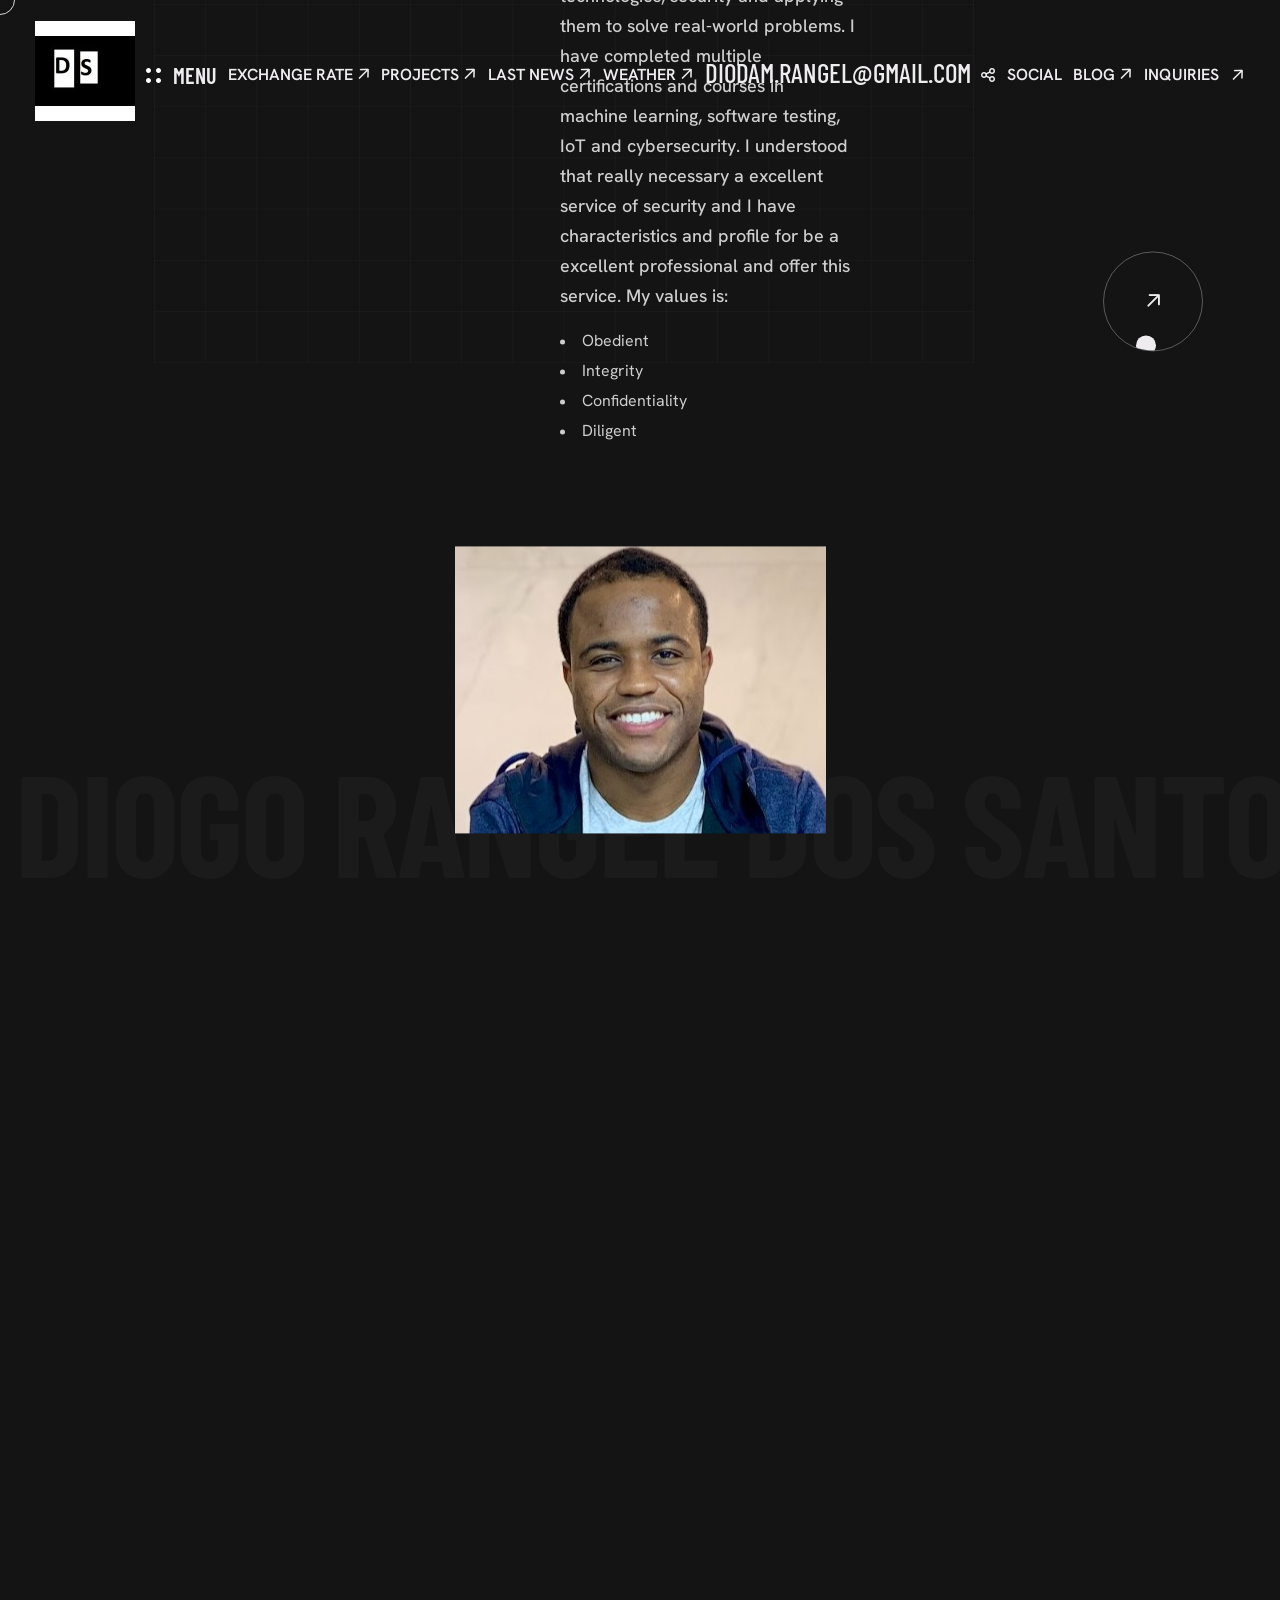
==== commit f7989817: "version week 07 and all assingments and final project" ====
--- a/week07/index.html
+++ b/week07/index.html
@@ -23,6 +23,7 @@
     <link rel="stylesheet" href="assets/css/flaticon_omio.css">
     <link rel="stylesheet" href="assets/css/spacing.css">
     <link rel="stylesheet" href="assets/css/main.css">
+    <script src="scripts/js/lastmodified.js" defer></script>
 </head>
 
 <body class="wt-magic-cursor">
@@ -1001,6 +1002,7 @@
                                             <a href="index.html"><img src="assets/img/logo/ds.jpeg" alt="Logo DS"></a>
                                         </div>
                                         <div class="wt-footer-content">
+                                            <p>Last Modification: <span id="last-modified"></span></p>
                                             <p>Diogo Rangel Dos Santos</p>
                                         </div>     
                                     </div>
@@ -1100,6 +1102,7 @@
                             <div class="row justify-content-center">
                                 <div class="col">
                                     <div class="wt-footer-copyright text-center">
+                                         <p>Last Modification: <span id="last-modified"></span></p>
                                         <p class="wt-footer-copyright-pagaraph">Copyright © 2025 <a href="https://www.linkedin.com/in/diogorangels/">Diogo Rangel Dos Santos</a>. All Rights Reserved.</p>
                                     </div>
                                 </div>
@@ -1118,6 +1121,7 @@
 
 
     <!-- JS here -->
+    <script src="scripts/js/lastmodified.js" defer></script>
     <script src="assets/js/vendor/jquery.js"></script>
     <script src="assets/js/vendor/waypoints.js"></script>
     <script src="assets/js/bootstrap-bundle.js"></script>
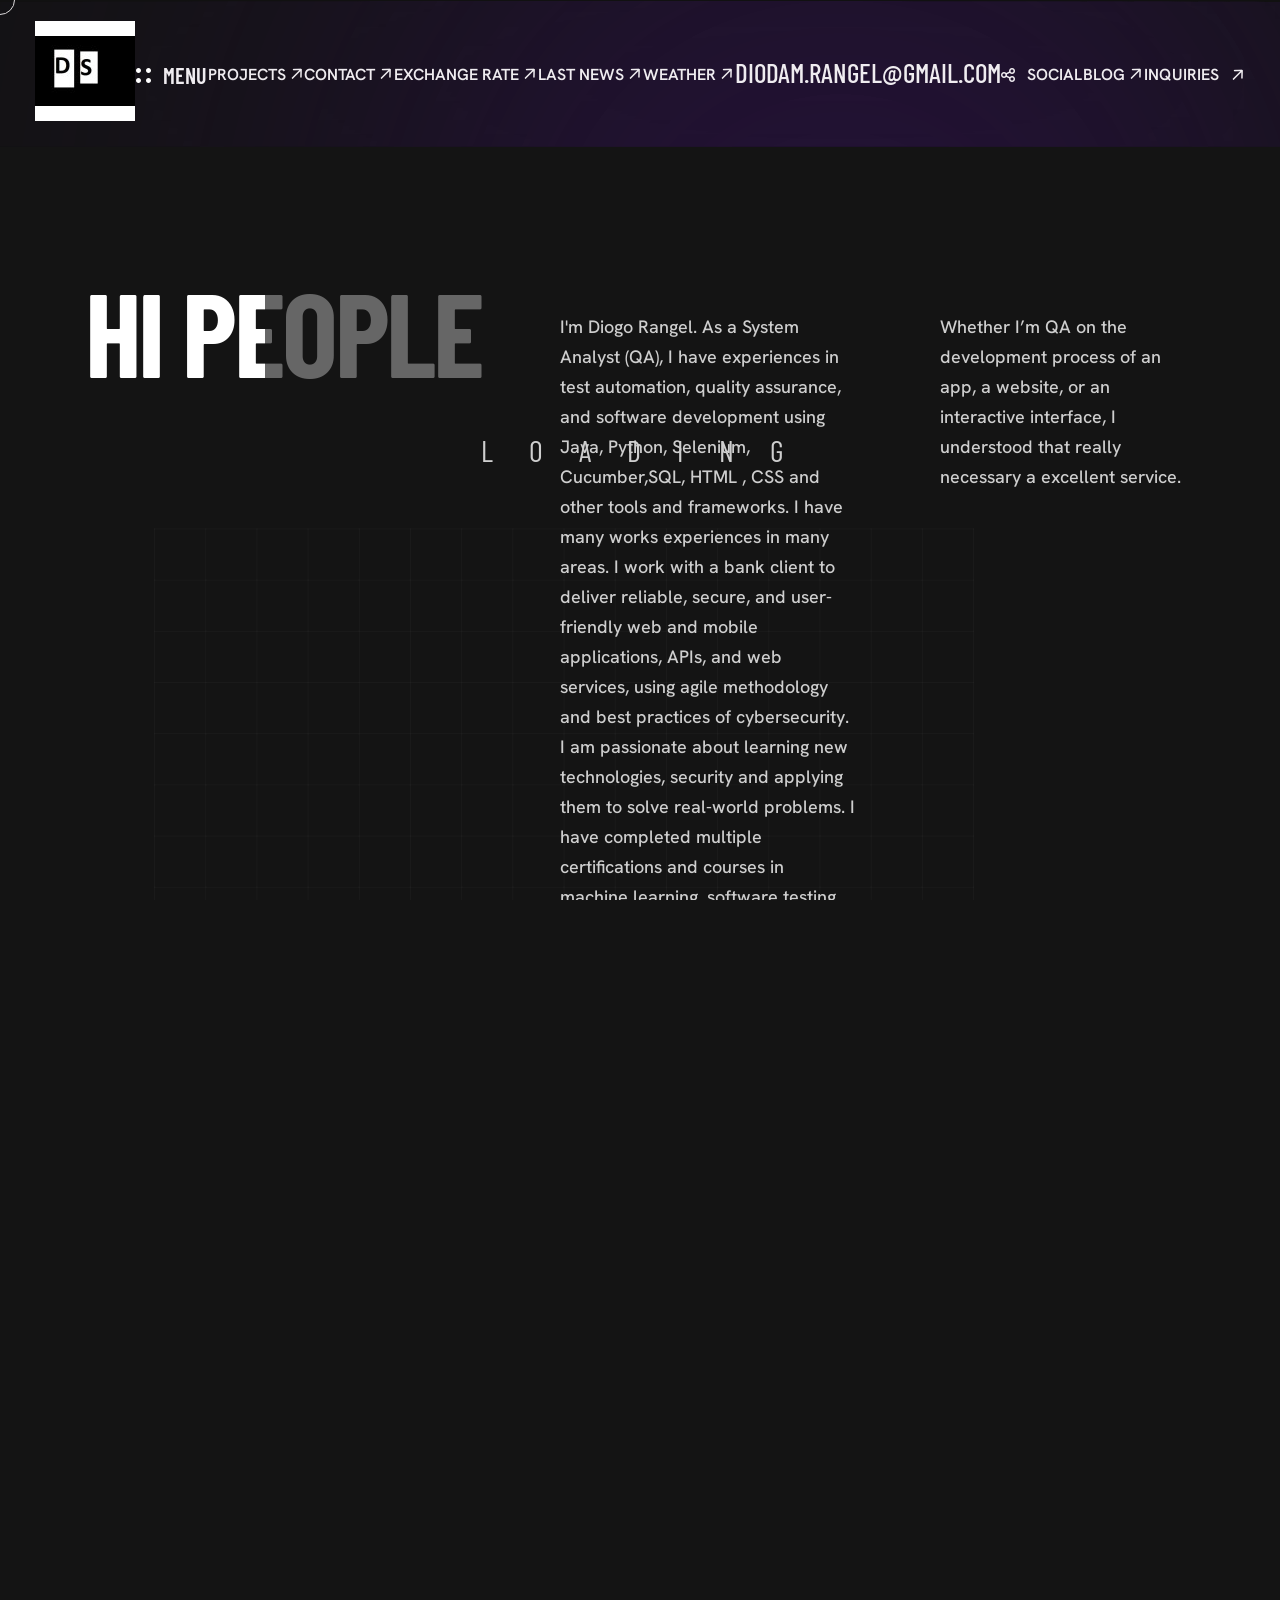
==== commit 5c51258e: "version updated website" ====
--- a/week07/index.html
+++ b/week07/index.html
@@ -249,21 +249,31 @@
                                         </li>
                                    <ul class="submenu dark wt-submenu"></ul>
                                         <li><a href="contact.html">Contact</a></li>
+                                        <li><a href="weather.html">Weather</a></li>
                                         <li><a href="News.html">News</a></li>
                                         <li><a href="ExchangeRate.html">Exchange Rate</a></li>
                                     </ul>
                                 </nav>
                             </div>
+                            <!-- Projects -->
                             <div class="wt-header-buton icon_main d-none d-sm-block">
-                                <a class="wt-header-btn" href="ExchangeRate.html">Exchange Rate</a>
+                                <a class="wt-header-btn" href="portfolio.html">Projects</a>
                                 <span class="icon_box">
                                     <i class="icon_first fa-regular fa-arrow-right"></i>
                                     <i class="icon_second fa-regular fa-arrow-right"></i>
                                 </span>
                             </div>
-   
+                            <!--Contact Page-->
                             <div class="wt-header-buton icon_main d-none d-sm-block">
-                                <a class="wt-header-btn" href="portfolio.html">Projects</a>
+                                <a class="wt-header-btn" href="contact.html">Contact</a>
+                                <span class="icon_box">
+                                    <i class="icon_first fa-regular fa-arrow-right"></i>
+                                    <i class="icon_second fa-regular fa-arrow-right"></i>
+                                </span>
+                            </div>
+                            <!-- Applications -->
+                            <div class="wt-header-buton icon_main d-none d-sm-block">
+                                <a class="wt-header-btn" href="ExchangeRate.html">Exchange Rate</a>
                                 <span class="icon_box">
                                     <i class="icon_first fa-regular fa-arrow-right"></i>
                                     <i class="icon_second fa-regular fa-arrow-right"></i>
